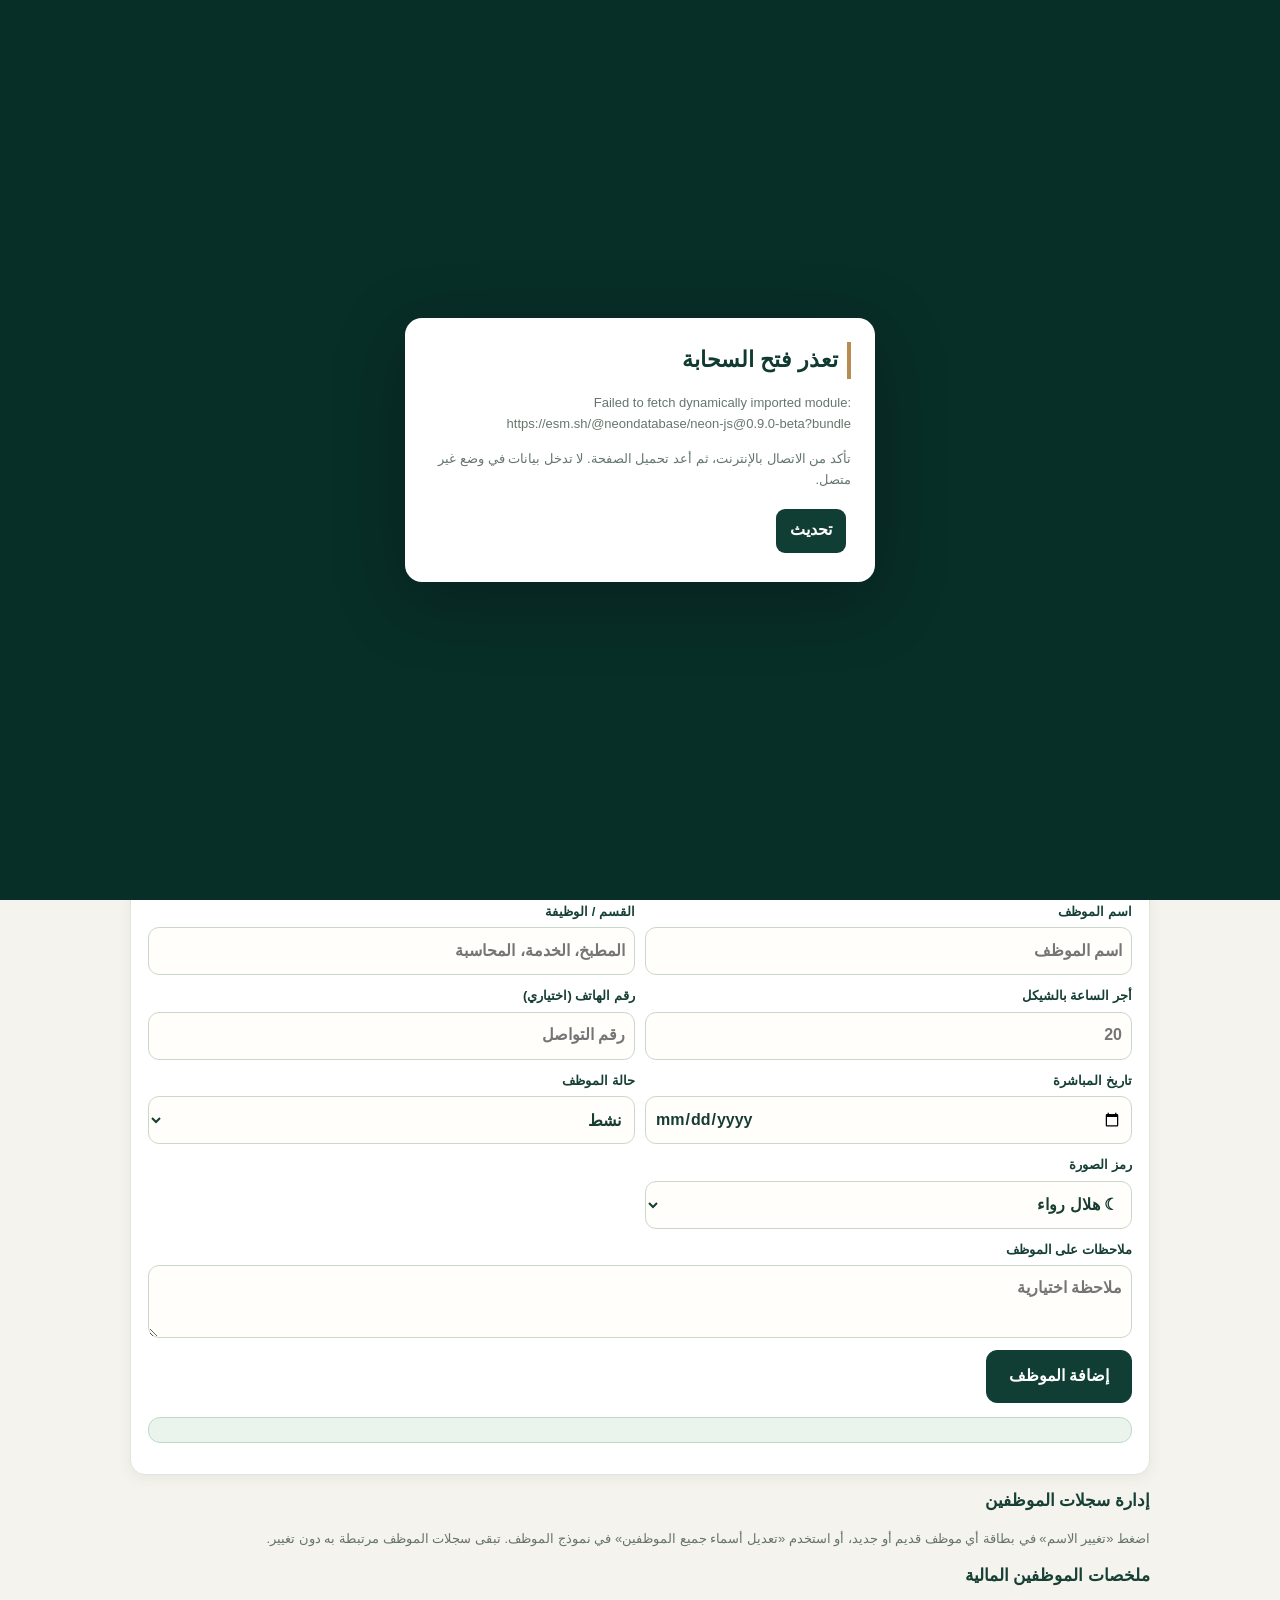
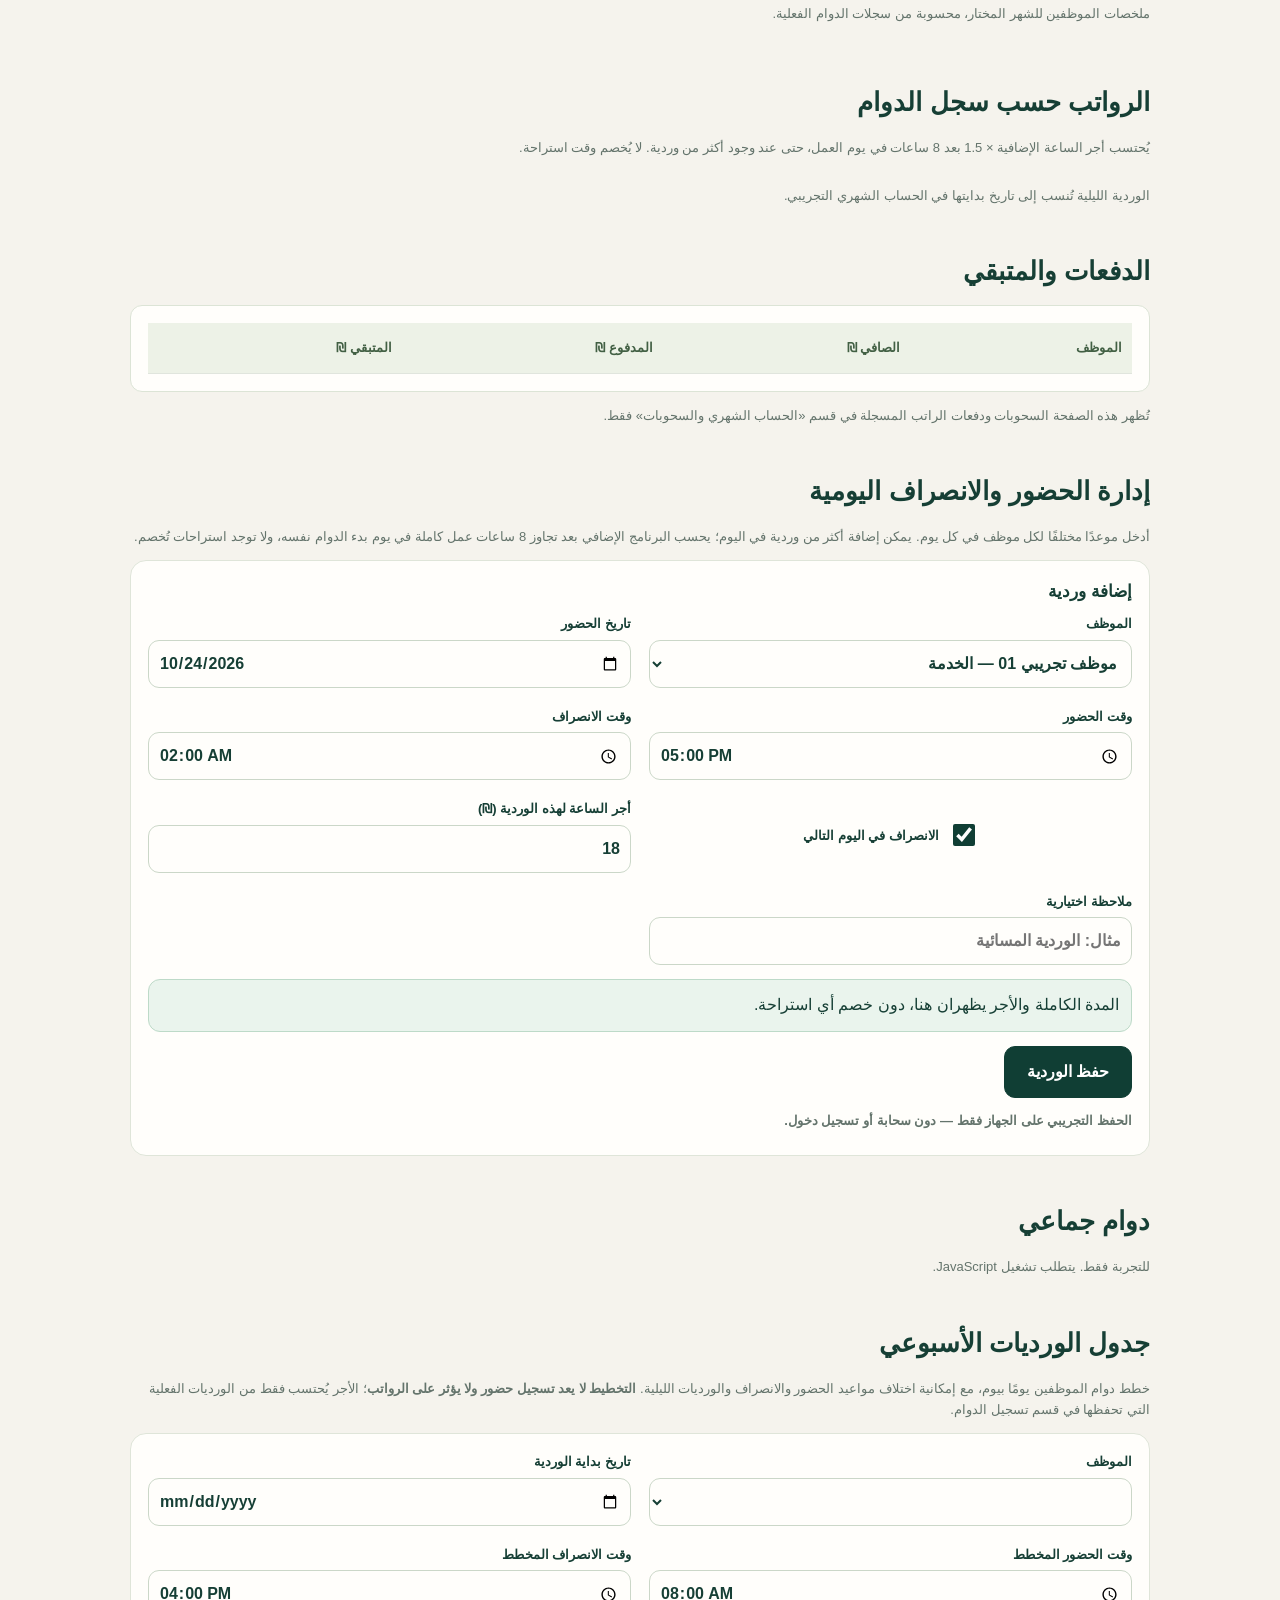
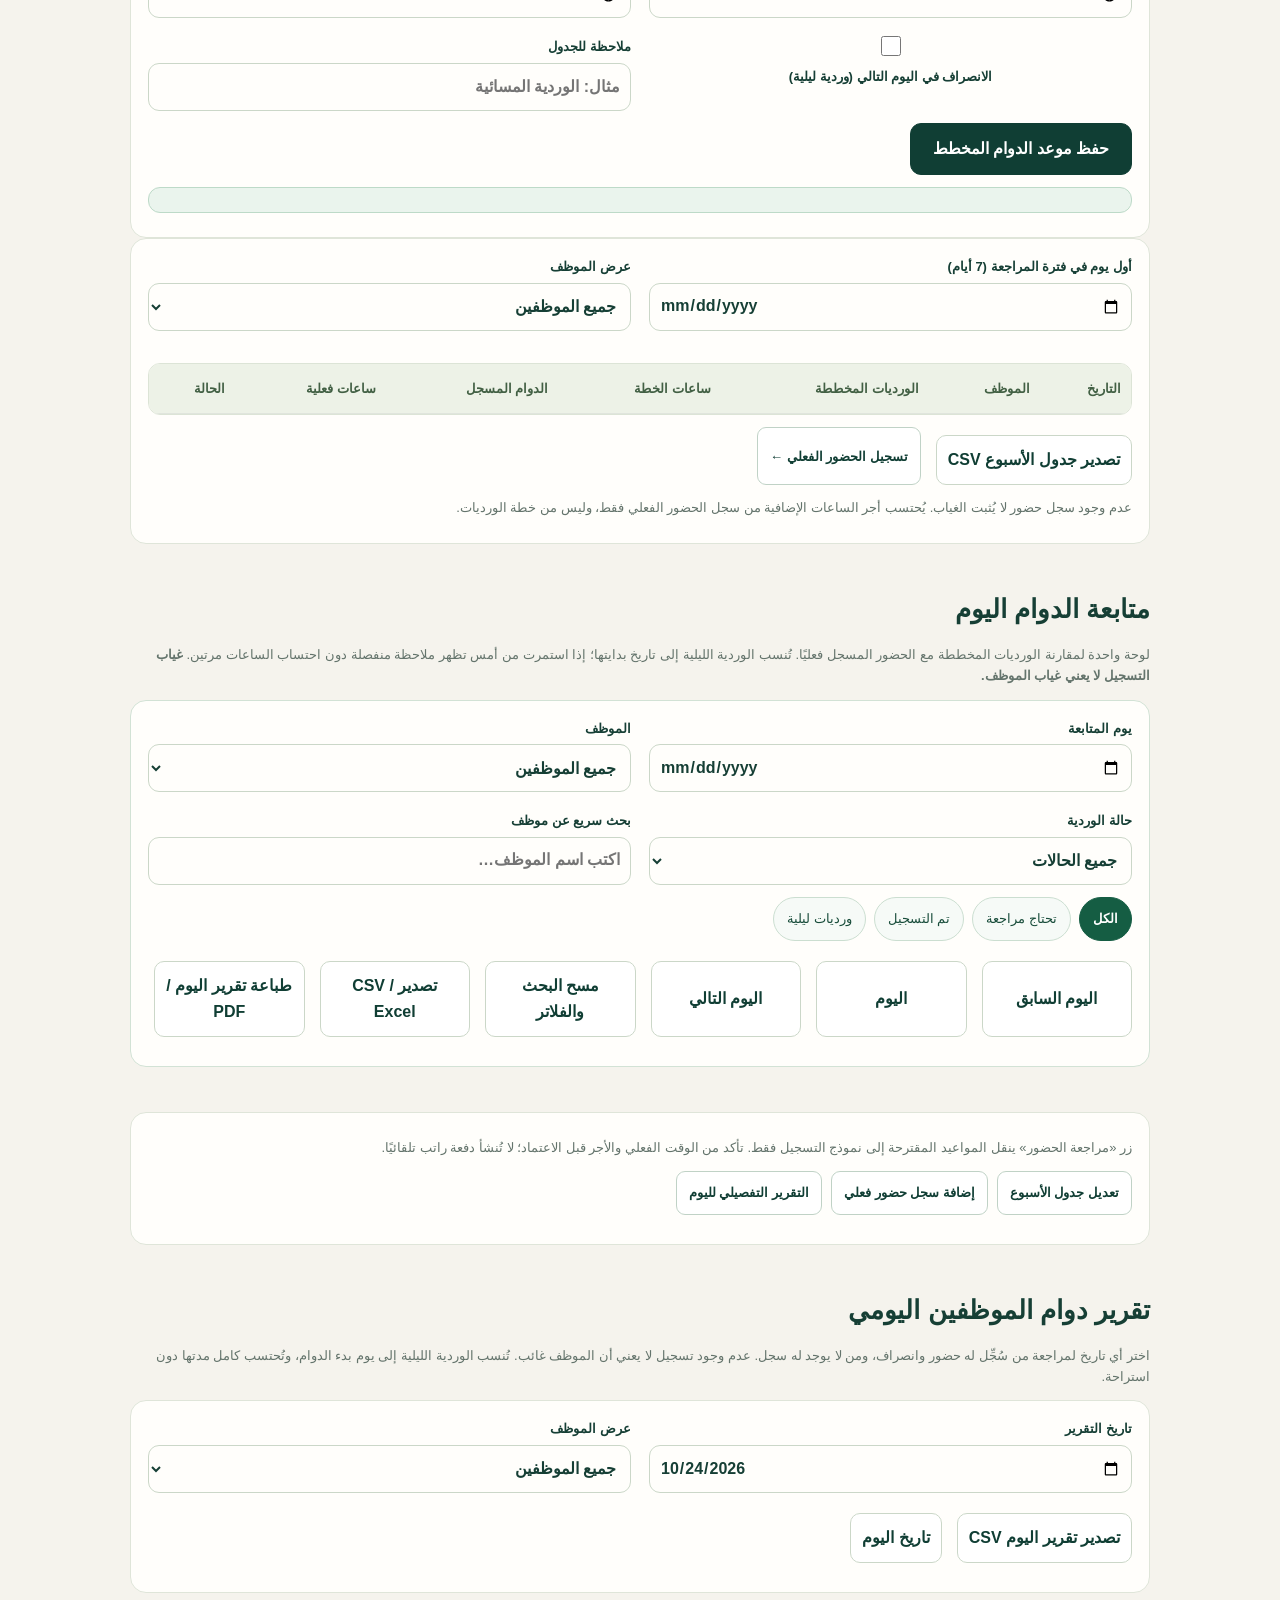
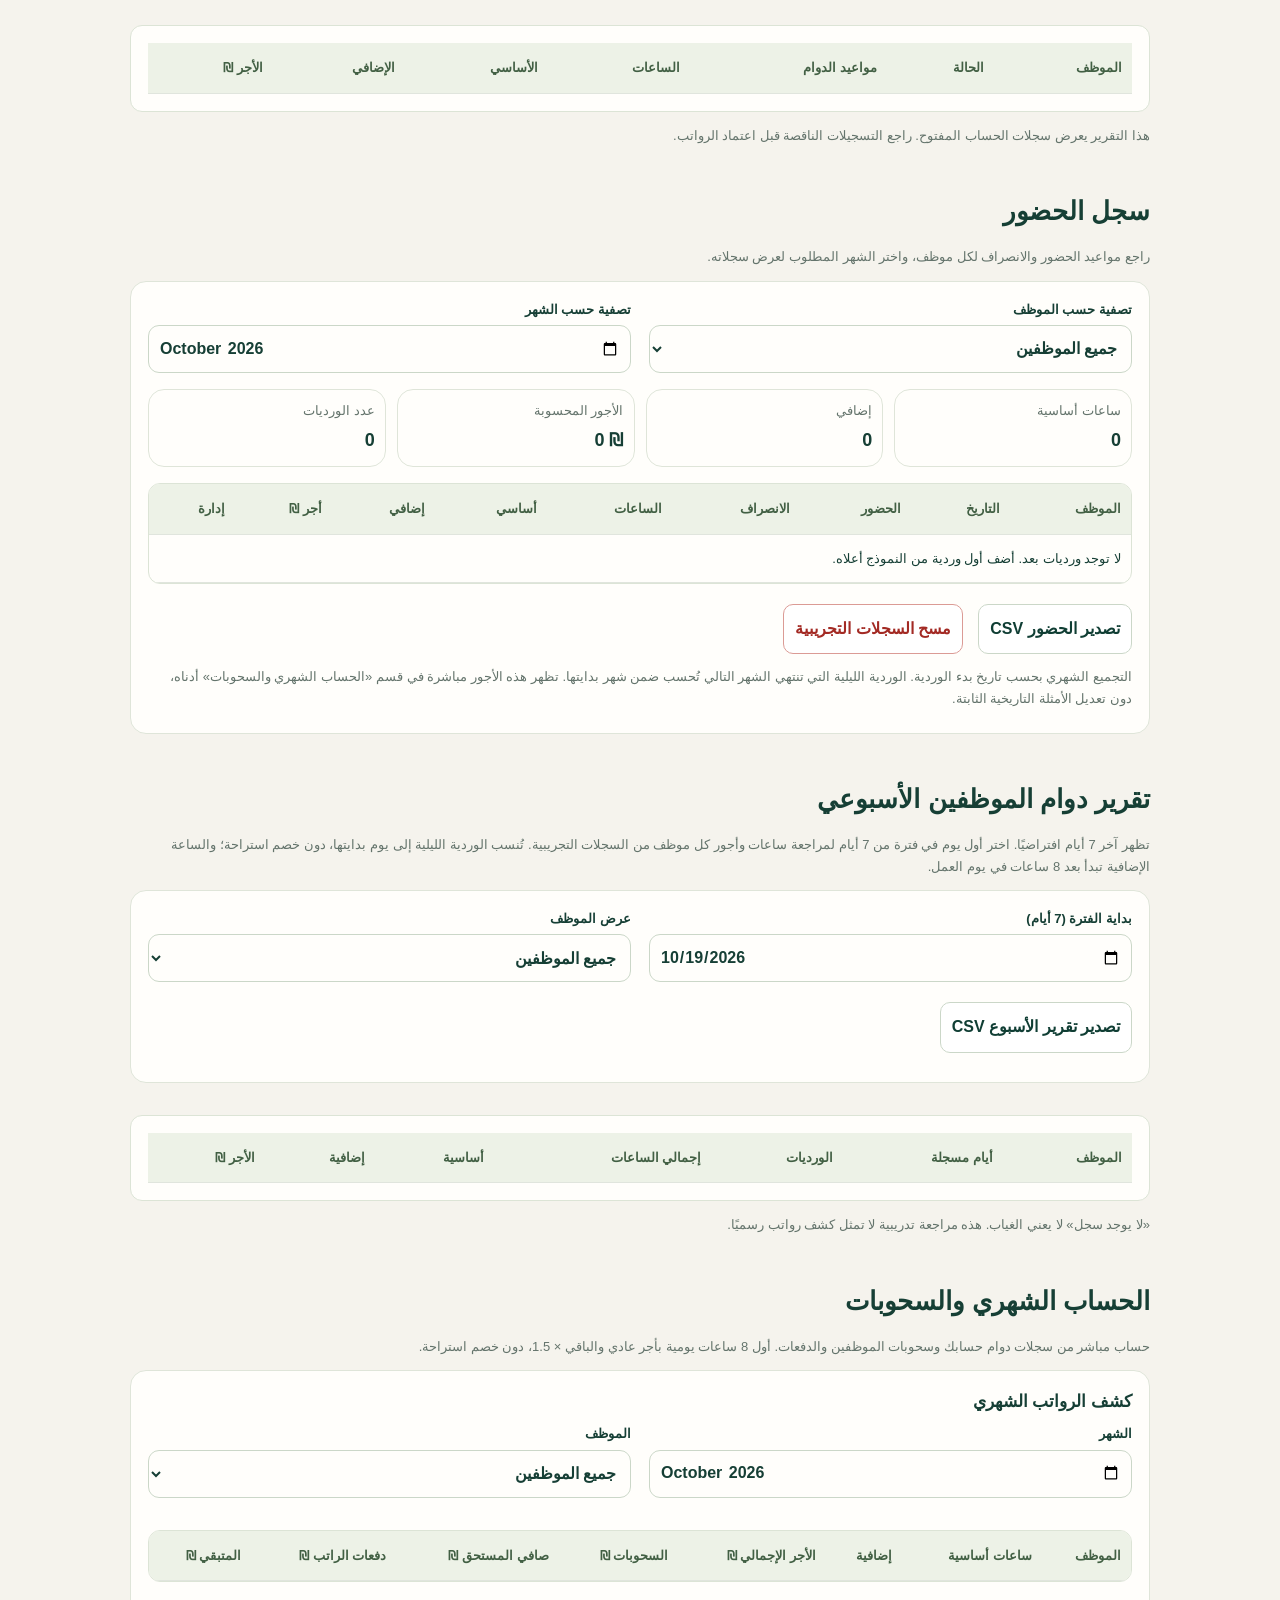
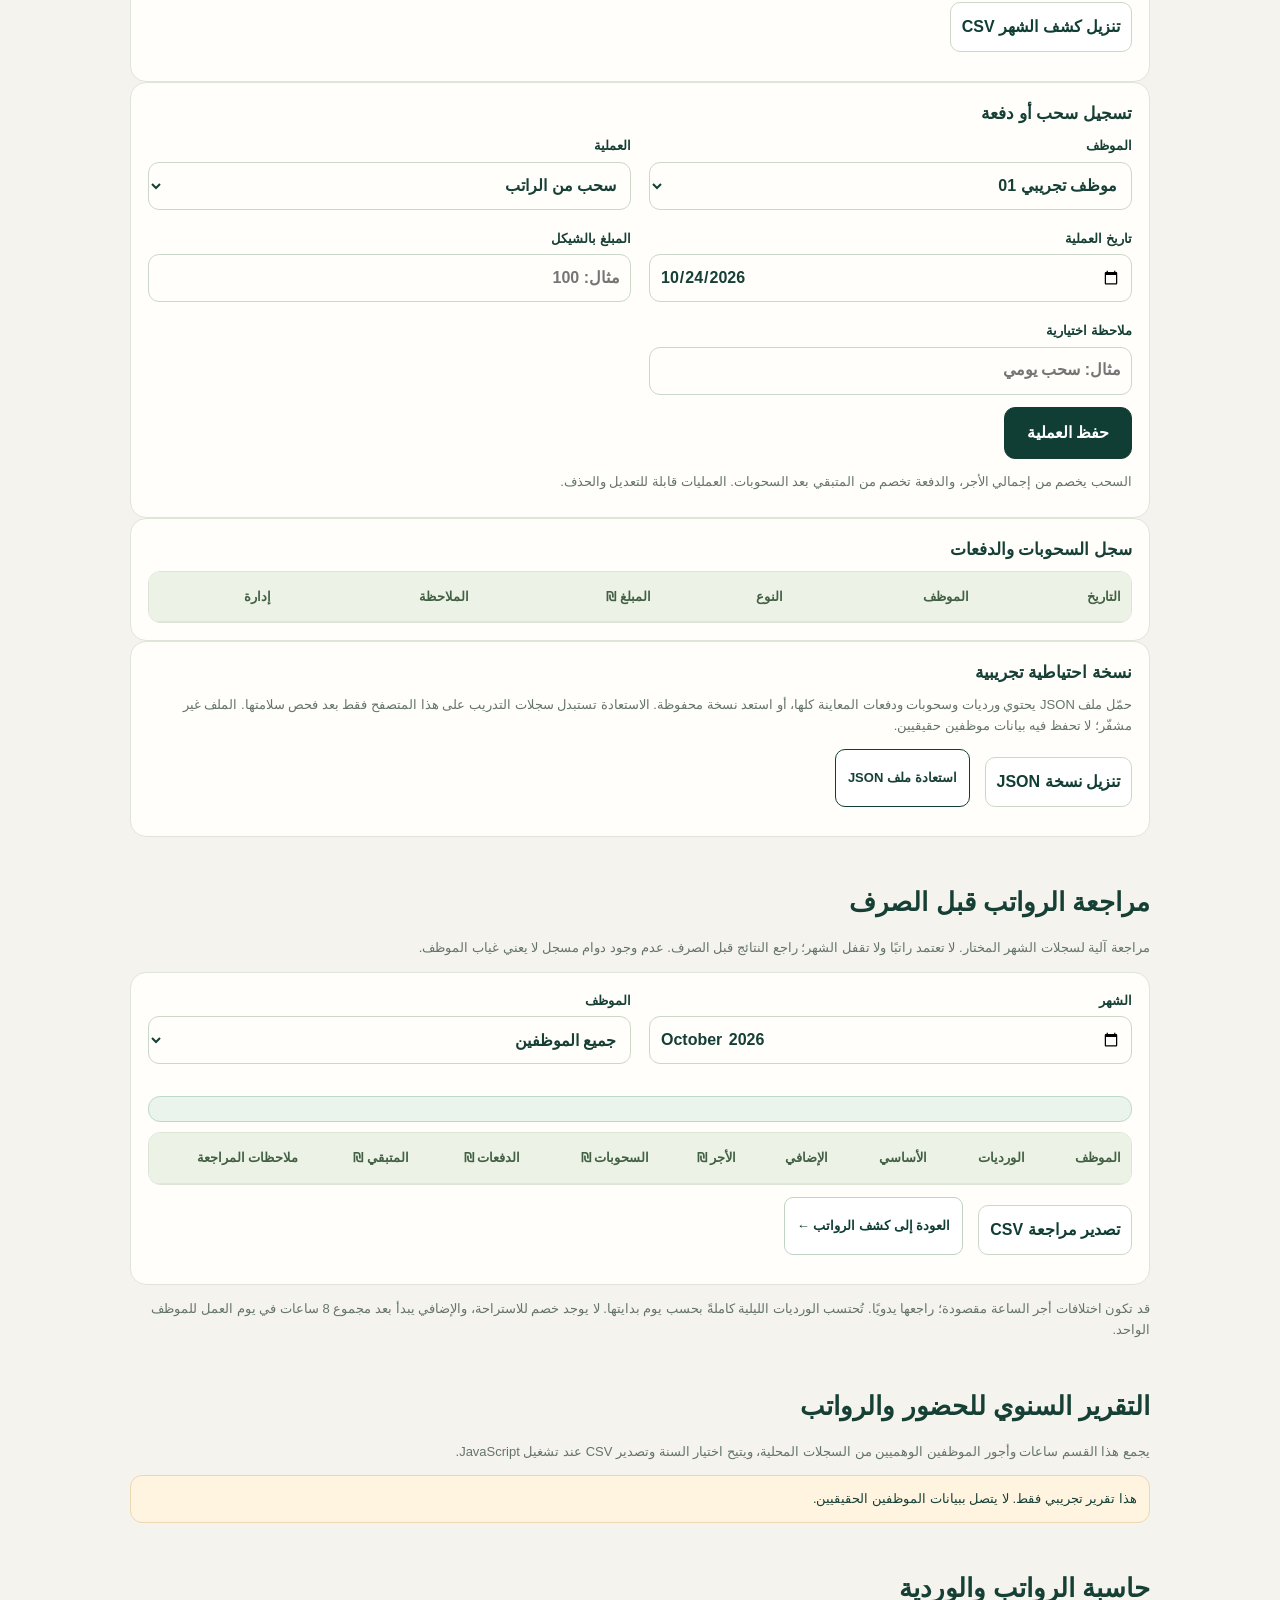
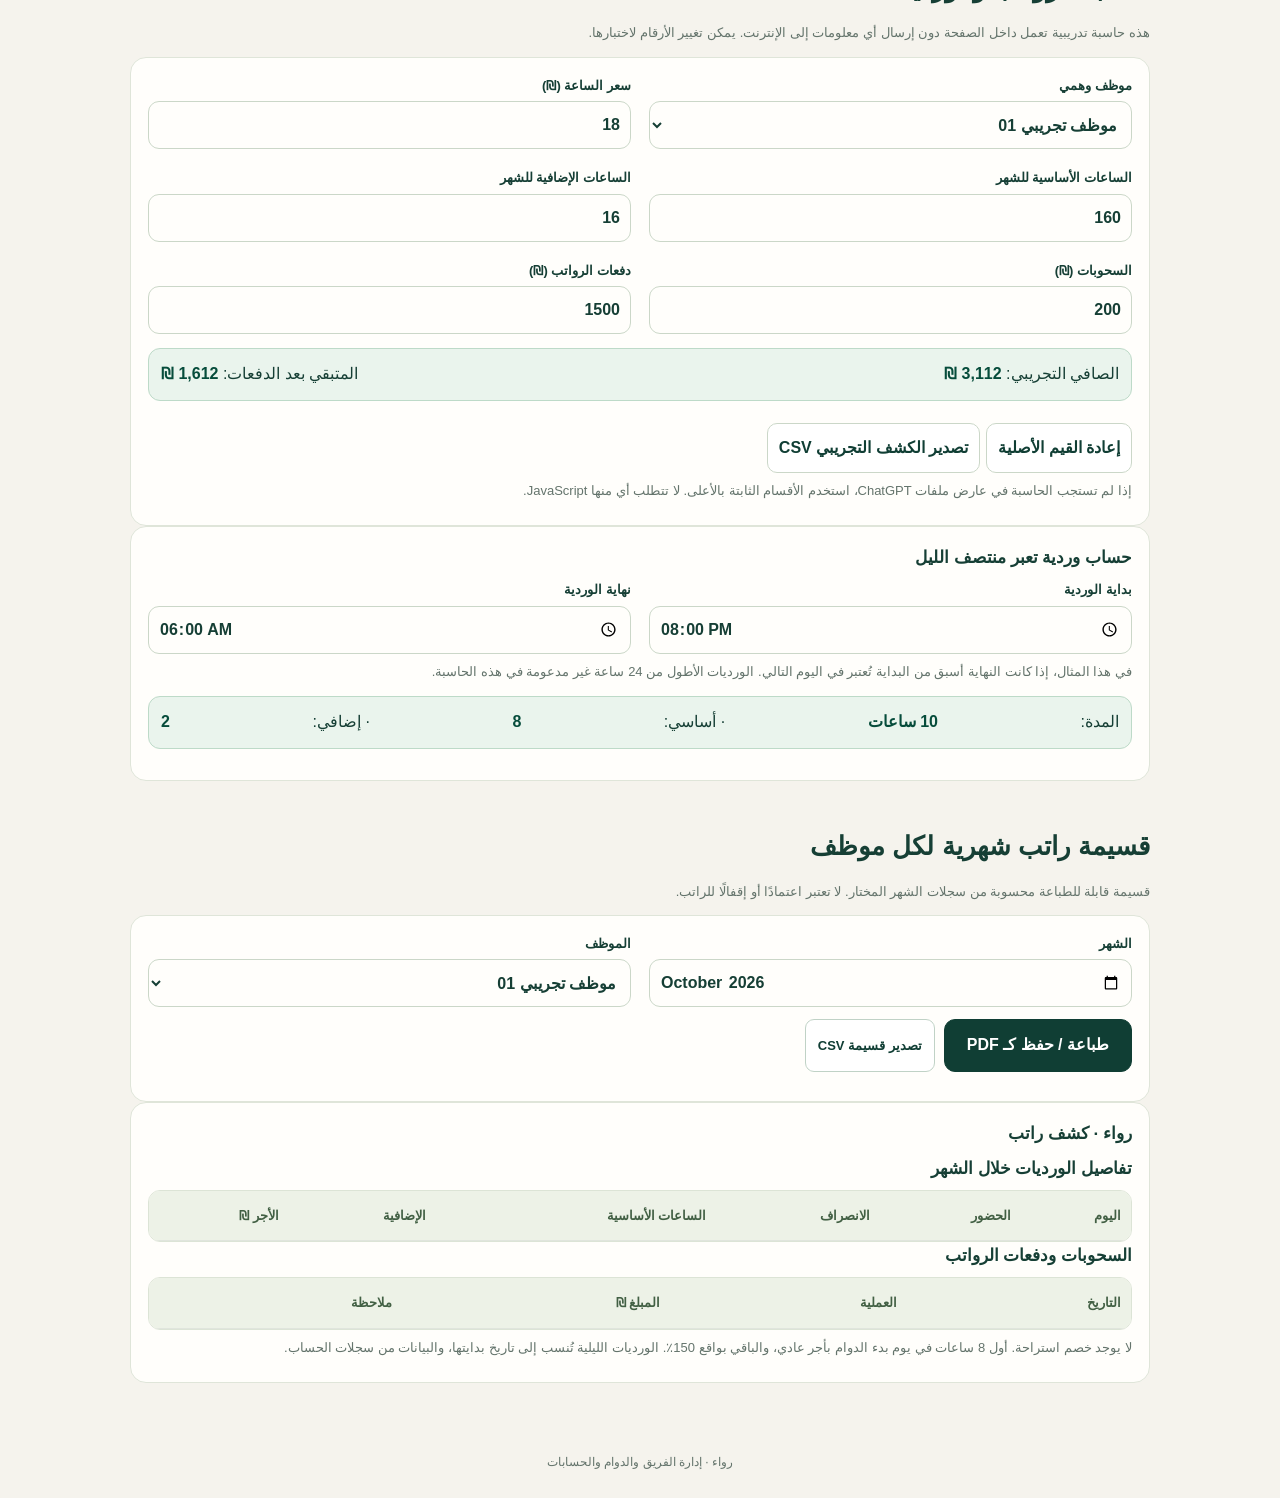
==== cloud.html @ 8b5b1120 "Cloud 2.26: browse recorded months by year without payroll writes" ====
<!DOCTYPE html>
<html dir="rtl" lang="ar"><head><script id="rawaa-secure-origin-redirect">
(function(){
  if(window.location.hostname==='rawaa-staff-demo.onrender.com'){
    window.location.replace('https://rawaa-staff-secure.onrender.com/cloud.html'+window.location.search+window.location.hash);
  }
})();
</script><meta charset="utf-8"/><meta content="width=device-width,initial-scale=1,viewport-fit=cover" name="viewport"/><meta content="#103e34" name="theme-color"/><link rel="manifest" href="./manifest.webmanifest"/><link rel="apple-touch-icon" href="./icon.svg"/><meta name="apple-mobile-web-app-capable" content="yes"/><meta name="apple-mobile-web-app-status-bar-style" content="default"/><meta name="apple-mobile-web-app-title" content="رواء"/><meta content="رواء لإدارة الموظفين والورديات والحسابات من الهاتف والحاسوب" name="description"/><title>RAWAA Cloud 2.26 — سجل الأشهر</title><link rel="stylesheet" href="./staff.css?v=115"><link rel="stylesheet" href="./easy-ui.css?v=215"><style>
:root{--deep:#103e34;--gold:#c7a36a;--bg:#f7f8f5;--ink:#143d33;--muted:#67796f;--border:#dce6dd;color-scheme:light}*{box-sizing:border-box}html{scroll-behavior:smooth}body{margin:0;background:var(--bg);font:16px/1.65 -apple-system,BlinkMacSystemFont,"Segoe UI",Tahoma,Arial,sans-serif;color:var(--ink)}header{background:linear-gradient(125deg,#082b24,#175548);color:#fff;text-align:center;padding:40px 15px 28px}header .moon{display:inline-grid;place-items:center;width:58px;height:58px;border:2px solid var(--gold);border-radius:19px;font-size:30px;color:var(--gold)}h1{font-size:clamp(25px,6vw,39px);margin:12px 0 2px}header p{color:#e9d7bb;margin:4px}.tiny{font-size:11px;letter-spacing:.1em;color:var(--gold);font-weight:700}.alert{margin:16px auto;background:#fff3d9;border-right:4px solid var(--gold);padding:12px 15px;border-radius:12px;font-size:13px;max-width:1050px}nav{position:sticky;top:0;z-index:10;display:flex;gap:7px;background:white;box-shadow:0 2px 12px #143b2d17;padding:10px;overflow-x:auto;scrollbar-width:thin;white-space:nowrap}nav a{display:inline-flex;align-items:center;justify-content:center;min-height:44px;flex:0 0 auto;background:var(--deep);color:#fff;padding:7px 13px;border-radius:11px;text-decoration:none;font-size:13px;font-weight:700}a,button{touch-action:manipulation}a:focus-visible,button:focus-visible,input:focus-visible,select:focus-visible{outline:3px solid var(--gold);outline-offset:2px}main{padding:0 15px 45px;max-width:1050px;margin:auto}section{scroll-margin-top:90px;margin-top:26px}h2{font-size:22px;margin:0 0 8px;border-right:4px solid var(--gold);padding-right:9px}h3{font-size:17px;margin:0 0 7px}.hint,small{color:var(--muted);font-size:13px}.stats{display:grid;grid-template-columns:repeat(2,minmax(0,1fr));gap:11px}.stat,.card{background:white;border:1px solid var(--border);border-radius:15px;padding:17px;box-shadow:0 4px 14px #244e3510}.stat{display:flex;flex-direction:column;gap:5px}.stat strong{font-size:25px;direction:ltr;text-align:right}.cols{display:grid;grid-template-columns:1fr;gap:12px}.card p{margin:7px 0}.employeehead{display:flex;align-items:center;gap:10px;margin-bottom:12px}.avatar{display:grid;place-items:center;width:48px;height:48px;border-radius:50%;background:#e9f5ed;color:var(--deep);font-size:13px;font-weight:800;flex:none}.actions{display:flex;gap:9px;flex-wrap:wrap;margin:12px 0}.actions a,.plain{color:var(--deep);display:inline-flex;align-items:center;min-height:44px;border:1px solid #c0d2c6;border-radius:9px;padding:8px 12px;text-decoration:none;font-weight:700;font-size:13px;background:#fff}.moneyrow{display:flex;justify-content:space-between;gap:12px;margin:8px 0;font-size:13px}.moneyrow strong{white-space:nowrap;direction:ltr}.net{border-top:1px dashed var(--border);display:flex;justify-content:space-between;padding-top:9px;margin-top:10px;font-weight:700}.net strong{font-size:18px;color:#0b5a42}.warning{margin:12px 0;background:#fff4df;padding:12px;border-radius:12px;font-size:13px;border:1px solid #edd7b2}.overflow{overflow-x:auto}table{width:100%;border-collapse:collapse;min-width:340px;font-size:13px}th,td{text-align:right;border-bottom:1px solid var(--border);padding:10px 5px}td:not(:first-child){direction:ltr;text-align:right}.last{font-weight:800}label{font-size:13px;font-weight:650;display:flex;flex-direction:column;gap:5px}input,select{font:inherit;width:100%;min-height:46px;border:1px solid #b9ccc0;background:white;border-radius:9px;padding:8px 10px;color:var(--ink)}.formgrid{display:grid;grid-template-columns:repeat(2,minmax(0,1fr));gap:12px}button.primary{background:var(--deep);color:#fff;border:1px solid var(--deep);padding:11px 16px;border-radius:10px;min-height:44px;font:inherit;font-weight:700;cursor:pointer}button.outline{background:#fff;border:1px solid var(--deep);color:var(--deep);padding:11px;border-radius:10px;min-height:44px;font:inherit;font-weight:650;margin:8px 0 0 6px;cursor:pointer}.result{background:#eaf4ed;border:1px solid #bddac8;border-radius:12px;margin:14px 0;padding:12px;display:flex;gap:12px;justify-content:space-between;flex-wrap:wrap}.result strong{color:#064c3b}.checklabel{justify-content:center;flex-direction:row;align-items:center;gap:10px}.checklabel input{width:22px;min-height:22px;accent-color:var(--deep)}.mini-stats{margin:16px 0}.mini-stats .stat{padding:10px}.mini-stats strong{font-size:18px}.error{background:#ffe6e2;color:#a02820;border-radius:10px;padding:10px;margin:10px 0}.danger{color:#a32a24!important;border-color:#db9b95!important}.tiny-button{font-size:12px;min-height:36px;white-space:nowrap;background:#fff;border:1px solid #9ab4a2;border-radius:9px;padding:5px 9px;color:var(--deep);cursor:pointer}.row-buttons{display:flex;gap:5px;flex-wrap:wrap}#attendance-table{min-width:760px}#attendance-table td{white-space:nowrap}#storage-status{font-weight:600}footer{text-align:center;padding:25px 15px;font-size:12px;color:var(--muted)}@media(min-width:720px){.stats{grid-template-columns:repeat(4,1fr)}.cols{grid-template-columns:repeat(3,minmax(0,1fr))}}@media(max-width:360px){.formgrid{grid-template-columns:1fr}nav a{padding:7px 10px}}@media(prefers-reduced-motion:reduce){html{scroll-behavior:auto}}
#fin-month-table{min-width:850px}#fin-ledger-table{min-width:620px}.filelabel{position:relative;display:inline-flex;align-items:center;justify-content:center;border:1px solid var(--deep);border-radius:10px;padding:9px 12px;background:#fff;min-height:44px;cursor:pointer;font-weight:700;font-size:13px}.filelabel input{position:absolute;inset:0;opacity:0;width:100%;cursor:pointer}#fin-storage{font-weight:650}.subtle{color:var(--muted)}
#daily-report .stat strong{font-variant-numeric:tabular-nums}#daily-report td:nth-child(3){min-width:140px;line-height:1.8}#daily-report td{vertical-align:top}#daily-report .daily-empty{color:#666}#daily-report .daily-present{font-weight:700;color:#15624d}@media(max-width:600px){#daily-report .card{padding:12px}}
</style><style>#payroll-review #review-result{margin:10px 0}#payroll-review .flag{font-weight:750;color:#915012}#payroll-review .good{font-weight:750;color:#17634a}#payroll-review table{min-width:1000px}#payroll-review .overflow{max-width:100%;overflow:auto}#payroll-review tbody tr:nth-child(even){background:#f8faf8}</style><style id="rawaa-v18-ui">
.rawaa-v18-note{max-width:1050px;margin:8px auto 0;padding:10px 14px;border-radius:12px;background:#e9f4ed;border:1px solid #bdd9c6;font-size:13px;color:#184a3d}
.rawaa-stale-shield{position:fixed;inset:0;z-index:99999;background:#092e27ed;color:white;display:flex;align-items:center;justify-content:center;padding:20px;direction:rtl}
.rawaa-stale-shield .rawaa-stale-card{background:#fff;color:#143d33;border-radius:18px;padding:25px;max-width:440px;width:100%;box-shadow:0 15px 70px #0006;text-align:center}
.rawaa-stale-shield button{font:inherit;background:#103e34;color:#fff;border:0;border-radius:10px;padding:14px 20px;font-weight:750;min-height:48px;cursor:pointer}
</style><style>@media print{header,nav,footer,main>section:not(#payslip),main>aside,main>.alert,#payslip>.no-print,#payslip>.hint{display:none!important}body{background:#fff}main{max-width:none;padding:0}#payslip{display:block;margin:0}#payslip .tablewrap{overflow:visible}#payslip table{min-width:0;width:100%;table-layout:fixed}#payslip th,#payslip td{white-space:normal;overflow-wrap:anywhere}#payslip thead{display:table-header-group}#payslip tr{break-inside:avoid}#payslip .card{box-shadow:none;border:0;padding:5px}#payslip table{font-size:11px}#payslip .stat{box-shadow:none;padding:7px}#payslip .stats{grid-template-columns:repeat(4,1fr)}@page{size:A4;margin:12mm}}</style><style id="rawaa-shift-planner-styles">
#shift-planner{scroll-margin-top:5rem}
#shift-planner .planner-check{display:flex;gap:10px;align-items:center;min-height:48px;flex-wrap:wrap}
#shift-planner .planner-check input[type=checkbox]{appearance:auto;display:inline-block;width:20px;height:20px;min-width:20px;min-height:20px;margin:0;accent-color:#165d42}
#shift-planner .planner-small-btn{font-size:.78rem;padding:5px 9px;min-height:31px;line-height:1.2;margin-inline-start:6px;white-space:nowrap}
#shift-planner .planner-shift{display:flex;align-items:center;gap:4px;flex-wrap:wrap;margin-bottom:6px;line-height:1.5}
#shift-planner .planner-shift span{white-space:normal;overflow-wrap:anywhere}
#shift-planner .planner-card{overflow-wrap:anywhere}
#shift-planner input:not([type=checkbox]),#shift-planner select,#shift-planner button{max-width:100%}
#shift-planner .tablewrap{max-width:100%;overflow-x:auto}
#shift-planner button:disabled{opacity:.5;cursor:not-allowed}
@media(max-width:600px){#shift-planner .planner-shift{min-width:210px}#shift-planner .formgrid{grid-template-columns:1fr}#shift-planner input,#shift-planner select{font-size:16px}}
</style>
<style id="rawaa-daily-operations-styles">
#daily-operations{scroll-margin-top:75px}
#daily-operations .operations-toolbar{border:1px solid #d2e2d5}
#daily-operations .operations-date-heading{font-size:1.15rem;font-weight:800;color:#154e38;margin:17px 0 11px}
#daily-operations .operations-stats{display:grid;grid-template-columns:repeat(2,minmax(0,1fr));gap:10px;margin:12px 0}
#daily-operations .operations-stat{display:flex;flex-direction:column;background:#fff;border:1px solid #d6e8dc;border-radius:13px;padding:12px 14px;min-width:0}
#daily-operations .operations-stat small{font-size:12px;color:#4e6b5a;line-height:1.5}
#daily-operations .operations-stat strong{font-size:23px;color:#173e2c;font-variant-numeric:tabular-nums}
#daily-operations .operations-list{display:grid;grid-template-columns:1fr;gap:12px;margin:14px 0}
#daily-operations .operations-card{background:#fff;border:1px solid #dce8dc;border-inline-start:5px solid #b9d5c0;border-radius:14px;padding:15px;min-width:0;overflow-wrap:anywhere;box-shadow:0 2px 12px #154d3510}
#daily-operations .operations-card.operations-pending{border-inline-start-color:#cca657}
#daily-operations .operations-card.operations-difference{border-inline-start-color:#d18446}
#daily-operations .operations-card.operations-unplanned{border-inline-start-color:#718caf}
#daily-operations .operations-card.operations-overnight{border-inline-start-color:#8e91ba;background:#f8f7fb}
#daily-operations .operations-row-head{display:flex;align-items:center;justify-content:space-between;gap:9px;flex-wrap:wrap;margin-bottom:12px}
#daily-operations .operations-row-head strong{font-size:16px;color:#143b2b}
#daily-operations .operations-state{font-size:12px;font-weight:700;background:#f0f4ed;color:#305f49;border-radius:100px;padding:5px 10px}
#daily-operations .operations-row-details{display:flex;flex-direction:column;gap:8px}
#daily-operations .operations-time-line{display:flex;justify-content:space-between;gap:12px;flex-wrap:wrap}
#daily-operations .operations-time-line small{font-size:12px;color:#66766c}
#daily-operations .operations-time-line span{font-size:14px;font-weight:700;font-variant-numeric:tabular-nums}
#daily-operations .operations-comparison{font-size:12px;color:#52675b;line-height:1.65}
#daily-operations .operations-actions{display:flex;gap:8px;flex-wrap:wrap;margin-top:12px}
#daily-operations .operations-review{font:inherit;background:#125f44;color:#fff;border:0;border-radius:10px;padding:9px 14px;min-height:44px;font-weight:700;cursor:pointer}
#daily-operations .operations-edit-actual{font:inherit;background:#f7fbf7;color:#125f44;border:1px solid #8dbda5;border-radius:10px;padding:9px 14px;min-height:44px;font-weight:700;cursor:pointer}
#daily-operations .operations-edit-actual:focus-visible{outline:3px solid #c7a36a;outline-offset:2px}
#daily-operations .operations-actions a{display:inline-flex;align-items:center;min-height:44px}
#daily-operations .operations-empty{background:#fff;border:1px dashed #adc9b5;border-radius:12px;padding:20px;margin:0}
#daily-operations .operations-day-actions button{min-height:43px;flex:1}
#daily-operations .operations-toolbar input,#daily-operations .operations-toolbar select{max-width:100%;min-width:0;font-size:16px}
@media(min-width:760px){#daily-operations .operations-stats{grid-template-columns:repeat(3,minmax(0,1fr))}#daily-operations .operations-list{grid-template-columns:repeat(2,minmax(0,1fr))}}
@media(min-width:1360px){#daily-operations .operations-stats{grid-template-columns:repeat(6,minmax(0,1fr))}}
@media(max-width:480px){#daily-operations .operations-day-actions{display:grid;grid-template-columns:repeat(2,minmax(0,1fr));gap:8px}}
@media print{#daily-operations{display:none!important}}
</style><style id="rawaa-daily-smart-display-styles">
#daily-operations .operations-quick-filters{display:flex;flex-wrap:wrap;gap:8px;margin:12px 0 6px}
#daily-operations .operations-quick-filters button{font:inherit;font-size:13px;min-height:42px;border-radius:999px;padding:8px 13px;background:#f6faf7;color:#194d3b;border:1px solid #cbded0;cursor:pointer}
#daily-operations .operations-quick-filters button[aria-pressed=true]{background:#155d43;color:white;border-color:#155d43;font-weight:800}
#daily-operations .operations-quick-filters button:focus-visible{outline:3px solid #caa54e;outline-offset:2px}
#daily-operations #operations-visible-count{margin:8px 0 14px;color:#4c6659;font-size:13px}
#operations-print-heading{display:none}
@media (max-width:480px){#daily-operations .operations-quick-filters{display:grid;grid-template-columns:repeat(2,minmax(0,1fr))}#daily-operations .operations-quick-filters button{padding:8px 6px;overflow-wrap:anywhere}#daily-operations #operations-print{grid-column:1/-1}}
@media print{
 body.rawaa-print-daily header,body.rawaa-print-daily nav,body.rawaa-print-daily footer,body.rawaa-print-daily aside,body.rawaa-print-daily .rawaa-cloud-bar,body.rawaa-print-daily #rawaa-easy-toolbar,body.rawaa-print-daily #rawaa-mobile-tabs,body.rawaa-print-daily #rawaa-easy-more-dialog{display:none!important}
 body.rawaa-print-daily main>section:not(#daily-operations),body.rawaa-print-daily #payslip{display:none!important}
 body.rawaa-print-daily main,body.rawaa-print-daily>main{padding:0!important;margin:0!important;width:100%!important;max-width:none!important}
 body.rawaa-print-daily.rawaa-easy-view main>section#daily-operations,body.rawaa-print-daily #daily-operations{display:block!important;position:static!important;width:100%!important;margin:0!important;padding:0!important;color:#111!important;background:white!important}
 body.rawaa-print-daily #daily-operations>h2,body.rawaa-print-daily #daily-operations>.hint,body.rawaa-print-daily #daily-operations>.operations-toolbar,body.rawaa-print-daily #daily-operations #operations-message,body.rawaa-print-daily #daily-operations #operations-empty-account,body.rawaa-print-daily #daily-operations>.card:last-child{display:none!important}
 body.rawaa-print-daily #operations-print-heading{display:block!important;border-bottom:2px solid #234a38;margin:0 0 12mm;padding:0 0 5mm;line-height:1.6;font-size:14px;white-space:pre-line}
 body.rawaa-print-daily #daily-operations .operations-list{display:block!important}
 body.rawaa-print-daily #daily-operations .operations-card{box-shadow:none!important;break-inside:avoid;page-break-inside:avoid;margin-bottom:4mm;border-color:#888!important;padding:9px 11px!important}
 body.rawaa-print-daily #daily-operations .operations-actions{display:none!important}
 body.rawaa-print-daily #daily-operations .operations-stats{grid-template-columns:repeat(3,minmax(0,1fr))!important}
 body.rawaa-print-daily #daily-operations .operations-stat{box-shadow:none!important;border:1px solid #ddd!important;padding:6px!important}
 body.rawaa-print-daily #daily-operations .operations-stat strong{font-size:15px!important}
 body.rawaa-print-daily #daily-operations .operations-date-heading{font-size:16px!important}
 body.rawaa-print-daily #daily-operations .operations-row-head strong{font-size:14px!important}
 @page{size:A4;margin:12mm}
}
</style><link rel="stylesheet" href="./brand.css?v=226"></head><body class="rawaa-brand"><header><div class="moon">☾</div><div class="tiny">RAWAA · STAFF MANAGEMENT</div><h1>رواء · إدارة المطعم</h1><p>فريقك ودوامك وحساباتك، في مكان واحد</p></header><aside class="alert" role="note"><strong>رواء:</strong> عرض مبسّط مناسب للآيفون والحاسوب، مع إمكانية عرض جميع الأقسام. افتح نفس الرابط وسجّل الدخول بنفس البريد وكلمة المرور على أي جهاز. تُخزّن بيانات الموظفين والدوام والرواتب في قاعدة سحابية مستقلة ومحمية. <strong>عند إضافة أو تعديل سجل، تأكد من ظهور رسالة «محفوظ ومتزامن» قبل إغلاق الصفحة.</strong> يتطلب هذا الوضع اتصالًا بالإنترنت. لن تُنقل سجلات الجهاز القديمة إلا باختيار «نقل بيانات الجهاز السابق» وموافقتك.</aside><nav aria-label="أقسام رواء"><a href="./index.html">فتح التجربة العامة</a><a href="#dashboard">الرئيسية</a><a href="#employees">الموظفون</a><a href="#payroll">الرواتب</a><a href="#payments">الدفعات</a><a href="#attendance">تسجيل الدوام</a><a href="#attendance-log">سجل الحضور</a><a href="#bulk-attendance">دوام جماعي</a><a href="#shift-planner">تخطيط الورديات</a><a href="#daily-operations">متابعة الدوام اليوم</a><a href="#daily-report">تقرير اليوم</a><a href="#weekly-report">تقرير الأسبوع</a><a href="#monthly-ledger">الحساب الشهري والسحوبات</a><a href="#payroll-review">مراجعة الرواتب</a><a href="#annual-report">التقرير السنوي</a><a href="#payslip">قسيمة الراتب</a><a href="#calculator">الحاسبة</a></nav><main><noscript><div class="error" role="alert"><strong>المعاينة التفاعلية لا تعمل في هذا العارض.</strong> افتح الملف عبر متصفح يدعم JavaScript أو رابط HTTPS عند توفره. يمكنك قراءة شرح الأقسام، لكن لا تعتمد على الأرقام الفارغة ولا تُدخل بيانات موظفين حقيقية.</div></noscript><div class="alert" role="note"><strong>حماية الحساب:</strong> لا تُدخل بيانات موظفين قبل تسجيل الدخول والتأكد من حالة السحابة. كل بريد إلكتروني له سجلات مستقلة، ويمكن لصاحب الحساب الدخول من عدة أجهزة. يمكن لمدير الحساب تأكيد ملكية بريده الإلكتروني عبر «تأكيد Gmail · إعدادات الأمان». النسخ الاحتياطية الجديدة مشفّرة بكلمة مرور، أما ملفات CSV ونسخ JSON القديمة فغير مشفّرة؛ احفظها بأمان. يجب مراجعة الأجور قبل صرفها.</div><section id="dashboard"><h2>لوحة التحكم الحية</h2><p class="hint">كل الأرقام مشتقة من سجلات الدوام والدفعات المتزامنة مع حسابك السحابي. ابدأ بتعديل أمثلة الموظفين أو إضافة موظفين جدد ثم سجل دوام اليوم.</p><div class="formgrid"><label>الشهر المراد مراجعته<input id="dash-month" type="month" value="2026-10"/></label><label>فلترة حسب الموظف<select id="dash-filter"><option value="all">جميع الموظفين</option><option value="001">موظف تجريبي 01</option><option value="002">موظف تجريبي 02</option><option value="003">موظف تجريبي 03</option></select></label></div><div aria-live="polite" class="stats mini-stats" id="live-dashboard-stats"></div><div class="warning" hidden="" id="live-dashboard-warning"></div><div class="actions"><a href="#attendance">تسجيل دوام جديد ←</a><a href="#monthly-ledger">إضافة سحب أو دفعة ←</a></div></section><section id="employees"><h2>الموظفون</h2><div class="staff-manage-panel" id="staff-manager">
<h3 id="staff-form-title">إضافة موظف</h3>
<p class="staff-storage-notice">وضع العمل السحابي: أسماء الموظفين وأسعار الساعة والسحوبات والورديات تحفظ بعد ظهور تأكيد المزامنة. تستطيع الوصول إليها من الأجهزة الأخرى باستخدام الحساب نفسه.</p>
<form id="staff-form" novalidate>
<div class="staff-manage-grid">
<label>اسم الموظف<input id="staff-name" required maxlength="65" placeholder="اسم الموظف" autocomplete="off"></label>
<label>القسم / الوظيفة<input id="staff-role" maxlength="65" placeholder="المطبخ، الخدمة، المحاسبة"></label>
<label>أجر الساعة بالشيكل<input id="staff-rate" type="number" required min="0.01" max="10000" step="0.01" inputmode="decimal" placeholder="20"></label>
<label>رقم الهاتف (اختياري)<input id="staff-phone" type="text" maxlength="35" autocomplete="off" placeholder="رقم التواصل"></label>
<label>تاريخ المباشرة<input id="staff-startDate" type="date"></label>
<label>حالة الموظف<select id="staff-status"><option value="active">نشط</option><option value="archived">مؤرشف</option></select></label>
<label>رمز الصورة<select id="staff-avatar"><option value="☾">☾ هلال رواء</option><option value="👤">👤 شخص</option><option value="👨‍🍳">👨‍🍳 طاهٍ</option><option value="👩‍🍳">👩‍🍳 طاهية</option><option value="🍽️">🍽️ خدمة</option></select></label>
<label class="full">ملاحظات على الموظف<textarea id="staff-note" maxlength="200" rows="2" placeholder="ملاحظة اختيارية"></textarea></label>
</div>
<div class="staff-manage-actions"><button class="primary" type="submit" id="staff-save">إضافة الموظف</button><button class="outline" type="button" hidden id="staff-cancel">إلغاء التعديل</button></div>
<p id="staff-feedback" aria-live="polite" role="status" class="result"></p>
</form></div>
<h3>إدارة سجلات الموظفين</h3><p class="hint">اضغط «تغيير الاسم» في بطاقة أي موظف قديم أو جديد، أو استخدم «تعديل أسماء جميع الموظفين» في نموذج الموظف. تبقى سجلات الموظف مرتبطة به دون تغيير.</p>
<div id="staff-manage-cards"></div><h3>ملخصات الموظفين المالية</h3><p class="hint">ملخصات الموظفين للشهر المختار، محسوبة من سجلات الدوام الفعلية.</p><div class="cols" id="live-employee-cards"></div></section><section id="payroll"><h2>الرواتب حسب سجل الدوام</h2><p class="hint">يُحتسب أجر الساعة الإضافية × 1.5 بعد 8 ساعات في يوم العمل، حتى عند وجود أكثر من وردية. لا يُخصم وقت استراحة.</p><div class="cols" id="live-payroll-cards"></div><p class="hint">الوردية الليلية تُنسب إلى تاريخ بدايتها في الحساب الشهري التجريبي.</p></section><section id="payments"><h2>الدفعات والمتبقي</h2><div class="card overflow"><table><thead><tr><th>الموظف</th><th>الصافي ₪</th><th>المدفوع ₪</th><th>المتبقي ₪</th></tr></thead><tbody id="live-payments-rows"></tbody></table></div><p class="hint">تُظهر هذه الصفحة السحوبات ودفعات الراتب المسجلة في قسم «الحساب الشهري والسحوبات» فقط.</p></section><section id="attendance"><h2>إدارة الحضور والانصراف اليومية</h2><p class="hint">أدخل موعدًا مختلفًا لكل موظف في كل يوم. يمكن إضافة أكثر من وردية في اليوم؛ يحسب البرنامج الإضافي بعد تجاوز 8 ساعات عمل كاملة في يوم بدء الدوام نفسه، ولا توجد استراحات تُخصم.</p>
<div class="card"><h3 id="attendance-form-title">إضافة وردية</h3>
<form id="attendance-form" novalidate=""><div class="formgrid">
<label>الموظف<select id="att-employee" required=""><option value="001">موظف تجريبي 01 — الخدمة</option><option value="002">موظف تجريبي 02 — المطبخ</option><option value="003">موظف تجريبي 03 — الاستقبال</option></select></label>
<label>تاريخ الحضور<input id="att-date" required="" type="date" value="2026-10-24"/></label>
<label>وقت الحضور<input id="att-start" required="" type="time" value="17:00"/></label>
<label>وقت الانصراف<input id="att-end" required="" type="time" value="02:00"/></label>
<label class="checklabel"><input checked="" id="att-next" type="checkbox"/> الانصراف في اليوم التالي</label>
<label>أجر الساعة لهذه الوردية (₪)<input id="att-rate" inputmode="decimal" max="10000" min="0.01" step="0.5" type="number" value="18"/></label>
<label>ملاحظة اختيارية<input id="att-note" maxlength="120" placeholder="مثال: الوردية المسائية" type="text"/></label>
</div><div aria-live="polite" class="result" id="attendance-preview" role="status">المدة الكاملة والأجر يظهران هنا، دون خصم أي استراحة.</div><div class="error" hidden="" id="attendance-error" role="alert"></div>
<div id="att-plan-review-hint" class="warning" role="status" hidden>الأوقات المنسوخة من الجدول هي اقتراح فقط. راجع وعدّل الحضور والانصراف الفعليين، ثم اضغط حفظ وأكّد الأجر المتوقع. لن تُحفظ أي وردية قبل تأكيدك.</div><div id="att-actual-review-hint" class="warning" role="status" hidden>أنت تراجع سجل حضور محفوظًا بالفعل. تصحيح وقت أو سعر الساعة قد يغيّر الرواتب؛ لن يُعتمد التعديل إلا بعد مراجعة الفرق وتأكيدك، ثم اكتمال المزامنة السحابية.</div><div class="actions"><button class="primary" type="submit">حفظ الوردية</button><button class="outline" hidden="" id="att-cancel" type="button">إلغاء التعديل</button></div>
</form><p class="hint" id="storage-status">الحفظ التجريبي على الجهاز فقط — دون سحابة أو تسجيل دخول.</p></div></section>
<section id="bulk-attendance" aria-label="تسجيل الدوام الجماعي"><h2>دوام جماعي</h2><p class="hint">للتجربة فقط. يتطلب تشغيل JavaScript.</p></section><section id="shift-planner" aria-label="مخطط الورديات الأسبوعي">
<h2>جدول الورديات الأسبوعي</h2>
<p class="hint">خطط دوام الموظفين يومًا بيوم، مع إمكانية اختلاف مواعيد الحضور والانصراف والورديات الليلية. <strong>التخطيط لا يعد تسجيل حضور ولا يؤثر على الرواتب</strong>؛ الأجر يُحتسب فقط من الورديات الفعلية التي تحفظها في قسم تسجيل الدوام.</p>
<div class="card planner-card">
 <form id="planner-form" class="planner-form" novalidate>
  <div class="formgrid">
   <label>الموظف<select id="planner-employee" required></select></label>
   <label>تاريخ بداية الوردية<input id="planner-day" type="date" required></label>
   <label>وقت الحضور المخطط<input id="planner-start" type="time" value="08:00" required></label>
   <label>وقت الانصراف المخطط<input id="planner-end" type="time" value="16:00" required></label>
   <label class="planner-check"><input id="planner-next-day" type="checkbox"> الانصراف في اليوم التالي (وردية ليلية)</label>
   <label>ملاحظة للجدول<input id="planner-note" type="text" maxlength="120" placeholder="مثال: الوردية المسائية"></label>
  </div>
  <div class="actions"><button id="planner-save" type="submit" class="primary">حفظ موعد الدوام المخطط</button><button id="planner-cancel" type="button" class="outline" hidden>إلغاء التعديل</button></div>
 </form>
 <p id="planner-readiness" class="hint" role="status"></p>
 <p id="planner-feedback" class="result" aria-live="polite" role="status"></p>
</div>
<div class="card">
 <div class="formgrid">
  <label>أول يوم في فترة المراجعة (7 أيام)<input id="planner-week-start" type="date" required></label>
  <label>عرض الموظف<select id="planner-filter"><option value="all">جميع الموظفين</option></select></label>
 </div>
 <div id="planner-stats" class="stats mini-stats" aria-live="polite"></div>
 <p id="planner-attention" class="warning" hidden></p>
 <div class="tablewrap overflow"><table aria-label="مقارنة خطة الورديات بالحضور الفعلي"><thead><tr><th>التاريخ</th><th>الموظف</th><th>الورديات المخططة</th><th>ساعات الخطة</th><th>الدوام المسجل</th><th>ساعات فعلية</th><th>الحالة</th></tr></thead><tbody id="planner-rows"></tbody></table></div>
 <div class="actions"><button id="planner-export" type="button" class="outline">تصدير جدول الأسبوع CSV</button><a href="#bulk-attendance">تسجيل الحضور الفعلي ←</a></div>
 <p class="hint">عدم وجود سجل حضور لا يُثبت الغياب. يُحتسب أجر الساعات الإضافية من سجل الحضور الفعلي فقط، وليس من خطة الورديات.</p>
</div>
</section><section id="daily-operations" aria-label="متابعة الورديات اليومية">
<h2>متابعة الدوام اليوم</h2>
<p class="hint">لوحة واحدة لمقارنة الورديات المخططة مع الحضور المسجل فعليًا. تُنسب الوردية الليلية إلى تاريخ بدايتها؛ إذا استمرت من أمس تظهر ملاحظة منفصلة دون احتساب الساعات مرتين. <strong>غياب التسجيل لا يعني غياب الموظف.</strong></p>
<div class="card operations-toolbar">
 <div class="formgrid">
  <label>يوم المتابعة<input id="operations-date" type="date" required></label>
  <label>الموظف<select id="operations-employee"><option value="all">جميع الموظفين</option></select></label>
  <label>حالة الوردية<select id="operations-status">
   <option value="all">جميع الحالات</option>
   <option value="needs-review">تحتاج مراجعة</option>
   <option value="pending">خطة دون سجل</option>
   <option value="recorded">تم تسجيل دوام</option>
   <option value="difference">فرق في المواعيد أو الساعات</option>
   <option value="unplanned">دوام غير مخطط</option>
   <option value="overnight">امتداد من أمس</option>
   <option value="late-arrival">حضور بعد الموعد المخطط</option>
   <option value="early-departure">انصراف قبل الموعد المخطط</option>
  </select></label>
  <label>بحث سريع عن موظف<input id="operations-search" type="search" autocomplete="off" maxlength="80" placeholder="اكتب اسم الموظف…"></label>
 </div>
 <div class="operations-quick-filters" aria-label="عرض الحالات بسرعة">
  <button type="button" data-operations-filter="all" aria-pressed="true">الكل</button>
  <button type="button" data-operations-filter="needs-review" aria-pressed="false">تحتاج مراجعة</button>
  <button type="button" data-operations-filter="recorded" aria-pressed="false">تم التسجيل</button>
  <button type="button" data-operations-filter="overnight" aria-pressed="false">ورديات ليلية</button>
 </div>
 <div class="actions operations-day-actions">
  <button id="operations-prev" class="outline" type="button">اليوم السابق</button>
  <button id="operations-today" class="outline" type="button">اليوم</button>
  <button id="operations-next" class="outline" type="button">اليوم التالي</button>
  <button id="operations-clear-filters" class="outline" type="button">مسح البحث والفلاتر</button>
  <button id="operations-export" class="outline" type="button">تصدير CSV / Excel</button>
  <button id="operations-print" class="outline" type="button">طباعة تقرير اليوم / PDF</button>
 </div>
</div>
<div class="operations-date-heading" id="operations-period" role="status" aria-live="polite"></div>
<p id="operations-visible-count" class="hint" aria-live="polite"></p>
<div id="operations-print-heading" aria-label="ملخص تقرير رواء"></div>
<div id="operations-empty-account" class="warning" hidden>هذا الحساب جديد ولم تُستعد سجلات الموظفين القديمة إليه بعد. أكّد Gmail واستعد النسخة المشفّرة قبل تسجيل أي دوام.</div>
<div id="operations-stats" class="operations-stats" aria-live="polite"></div>
<p id="operations-message" class="hint" role="status" aria-live="polite"></p>
<div id="operations-list" class="operations-list" aria-live="polite"></div>
<div class="card"><p class="hint">زر «مراجعة الحضور» ينقل المواعيد المقترحة إلى نموذج التسجيل فقط. تأكد من الوقت الفعلي والأجر قبل الاعتماد؛ لا تُنشأ دفعة راتب تلقائيًا.</p>
<div class="actions"><a href="#shift-planner">تعديل جدول الأسبوع</a><a href="#attendance">إضافة سجل حضور فعلي</a><a href="#daily-report">التقرير التفصيلي لليوم</a></div></div>
</section><section id="daily-report"><h2>تقرير دوام الموظفين اليومي</h2><p class="hint">اختر أي تاريخ لمراجعة من سُجِّل له حضور وانصراف، ومن لا يوجد له سجل. عدم وجود تسجيل لا يعني أن الموظف غائب. تُنسب الوردية الليلية إلى يوم بدء الدوام، وتُحتسب كامل مدتها دون استراحة.</p>
<div class="card"><div class="formgrid"><label>تاريخ التقرير<input id="daily-date" required="" type="date" value="2026-10-24"/></label><label>عرض الموظف<select id="daily-filter"><option value="all">جميع الموظفين</option><option value="001">موظف تجريبي 01</option><option value="002">موظف تجريبي 02</option><option value="003">موظف تجريبي 03</option></select></label></div><div class="actions"><button class="outline" id="daily-export" type="button">تصدير تقرير اليوم CSV</button><button class="outline" id="daily-today" type="button">تاريخ اليوم</button></div></div>
<div aria-live="polite" class="stats mini-stats" id="daily-stats"></div><div class="card overflow"><table><thead><tr><th>الموظف</th><th>الحالة</th><th>مواعيد الدوام</th><th>الساعات</th><th>الأساسي</th><th>الإضافي</th><th>الأجر ₪</th></tr></thead><tbody id="daily-rows"></tbody></table></div>
<p class="hint">هذا التقرير يعرض سجلات الحساب المفتوح. راجع التسجيلات الناقصة قبل اعتماد الرواتب.</p></section><section id="attendance-log"><h2>سجل الحضور</h2><p class="hint">راجع مواعيد الحضور والانصراف لكل موظف، واختر الشهر المطلوب لعرض سجلاته.</p>
<div class="card"><div class="formgrid"><label>تصفية حسب الموظف<select id="att-filter"><option value="all">جميع الموظفين</option><option value="001">موظف تجريبي 01</option><option value="002">موظف تجريبي 02</option><option value="003">موظف تجريبي 03</option></select></label><label>تصفية حسب الشهر<input id="att-month" type="month" value="2026-10"/></label></div>
<div aria-live="polite" class="stats mini-stats" id="attendance-month-summary"><div class="stat"><small>ساعات أساسية</small><strong>0</strong></div><div class="stat"><small>إضافي</small><strong>0</strong></div><div class="stat"><small>الأجور المحسوبة</small><strong>0 ₪</strong></div><div class="stat"><small>عدد الورديات</small><strong>0</strong></div></div>
<div class="overflow"><table id="attendance-table"><thead><tr><th>الموظف</th><th>التاريخ</th><th>الحضور</th><th>الانصراف</th><th>الساعات</th><th>أساسي</th><th>إضافي</th><th>أجر ₪</th><th>إدارة</th></tr></thead><tbody id="attendance-rows"><tr><td colspan="9">لا توجد ورديات بعد. أضف أول وردية من النموذج أعلاه.</td></tr></tbody></table></div>
<div class="actions"><button class="outline" id="att-export" type="button">تصدير الحضور CSV</button><button class="outline danger" id="att-clear" type="button">مسح السجلات التجريبية</button></div>
<p class="hint">التجميع الشهري بحسب تاريخ بدء الوردية. الوردية الليلية التي تنتهي الشهر التالي تُحسب ضمن شهر بدايتها. تظهر هذه الأجور مباشرة في قسم «الحساب الشهري والسحوبات» أدناه، دون تعديل الأمثلة التاريخية الثابتة.</p></div></section><section id="weekly-report"><h2>تقرير دوام الموظفين الأسبوعي</h2>
<p class="hint">تظهر آخر 7 أيام افتراضيًا. اختر أول يوم في فترة من 7 أيام لمراجعة ساعات وأجور كل موظف من السجلات التجريبية. تُنسب الوردية الليلية إلى يوم بدايتها، دون خصم استراحة؛ والساعة الإضافية تبدأ بعد 8 ساعات في يوم العمل.</p>
<div class="card"><div class="formgrid"><label>بداية الفترة (7 أيام)<input id="weekly-start" type="date" value="2026-10-19" required></label>
<label>عرض الموظف<select id="weekly-filter"><option value="all">جميع الموظفين</option><option value="001">موظف تجريبي 01</option><option value="002">موظف تجريبي 02</option><option value="003">موظف تجريبي 03</option></select></label></div>
<p class="hint" id="weekly-range" role="status" aria-live="polite"></p><div class="actions"><button id="weekly-export" class="outline" type="button">تصدير تقرير الأسبوع CSV</button></div></div>
<div id="weekly-stats" class="stats mini-stats" aria-live="polite"></div>
<div class="card overflow"><table><thead><tr><th>الموظف</th><th>أيام مسجلة</th><th>الورديات</th><th>إجمالي الساعات</th><th>أساسية</th><th>إضافية</th><th>الأجر ₪</th></tr></thead><tbody id="weekly-rows"></tbody></table></div>
<p class="hint">«لا يوجد سجل» لا يعني الغياب. هذه مراجعة تدريبية لا تمثل كشف رواتب رسميًا.</p></section>
<section id="monthly-ledger"><h2>الحساب الشهري والسحوبات</h2>
<p class="hint">حساب مباشر من سجلات دوام حسابك وسحوبات الموظفين والدفعات. أول 8 ساعات يومية بأجر عادي والباقي × 1.5، دون خصم استراحة.</p>
<div class="card"><h3>كشف الرواتب الشهري</h3><div class="formgrid">
<label>الشهر<input id="fin-month" type="month" value="2026-10"/></label>
<label>الموظف<select id="fin-filter"><option value="all">جميع الموظفين</option><option value="001">موظف تجريبي 01</option><option value="002">موظف تجريبي 02</option><option value="003">موظف تجريبي 03</option></select></label></div>
<div aria-live="polite" class="stats mini-stats" id="fin-stats"></div>
<div class="overflow"><table id="fin-month-table"><thead><tr><th>الموظف</th><th>ساعات أساسية</th><th>إضافية</th><th>الأجر الإجمالي ₪</th><th>السحوبات ₪</th><th>صافي المستحق ₪</th><th>دفعات الراتب ₪</th><th>المتبقي ₪</th></tr></thead><tbody id="fin-summary-body"></tbody></table></div>
<div class="warning" hidden="" id="fin-warning"></div>
<div class="actions"><button class="outline" id="fin-export" type="button">تنزيل كشف الشهر CSV</button></div>
</div>
<div class="card"><h3 id="fin-form-title">تسجيل سحب أو دفعة</h3>
<form id="fin-form" novalidate=""><div class="formgrid">
<label>الموظف<select id="fin-employee"><option value="001">موظف تجريبي 01</option><option value="002">موظف تجريبي 02</option><option value="003">موظف تجريبي 03</option></select></label>
<label>العملية<select id="fin-type"><option value="withdrawal">سحب من الراتب</option><option value="payment">دفعة من الراتب</option></select></label>
<label>تاريخ العملية<input id="fin-date" required="" type="date" value="2026-10-24"/></label>
<label>المبلغ بالشيكل<input id="fin-amount" inputmode="decimal" max="10000000" min="0.01" placeholder="مثال: 100" required="" step="0.01" type="number"/></label>
<label>ملاحظة اختيارية<input id="fin-note" maxlength="100" placeholder="مثال: سحب يومي"/></label>
</div><div class="error" hidden="" id="fin-error" role="alert"></div>
<div class="actions"><button class="primary" type="submit">حفظ العملية</button><button class="outline" hidden="" id="fin-cancel" type="button">إلغاء التعديل</button></div></form>
<p class="hint">السحب يخصم من إجمالي الأجر، والدفعة تخصم من المتبقي بعد السحوبات. العمليات قابلة للتعديل والحذف.</p></div>
<div class="card"><h3>سجل السحوبات والدفعات</h3><div class="overflow"><table id="fin-ledger-table"><thead><tr><th>التاريخ</th><th>الموظف</th><th>النوع</th><th>المبلغ ₪</th><th>الملاحظة</th><th>إدارة</th></tr></thead><tbody id="fin-ledger-body"></tbody></table></div></div>
<div class="card"><h3>نسخة احتياطية تجريبية</h3>
<p class="hint">حمّل ملف JSON يحتوي ورديات وسحوبات ودفعات المعاينة كلها، أو استعد نسخة محفوظة. الاستعادة تستبدل سجلات التدريب على هذا المتصفح فقط بعد فحص سلامتها. الملف غير مشفّر؛ لا تحفظ فيه بيانات موظفين حقيقيين.</p>
<div class="actions"><button class="outline" id="fin-backup" type="button">تنزيل نسخة JSON</button><label class="filelabel">استعادة ملف JSON<input accept=".json,application/json" id="fin-restore" type="file"/></label></div>
<p class="hint" id="fin-storage" role="status"></p></div>
</section><section id="payroll-review"><h2>مراجعة الرواتب قبل الصرف</h2><p class="hint">مراجعة آلية لسجلات الشهر المختار. لا تعتمد راتبًا ولا تقفل الشهر؛ راجع النتائج قبل الصرف. عدم وجود دوام مسجل لا يعني غياب الموظف.</p>
<div class="card"><div class="formgrid"><label>الشهر<input id="review-month" type="month" value="2026-10"/></label><label>الموظف<select id="review-employee"><option value="all">جميع الموظفين</option><option value="001">موظف تجريبي 01</option><option value="002">موظف تجريبي 02</option><option value="003">موظف تجريبي 03</option></select></label></div><div aria-live="polite" class="stats mini-stats" id="review-summary"></div><p id="review-result" class="result" role="status" aria-live="polite"></p><div class="overflow"><table><thead><tr><th>الموظف</th><th>الورديات</th><th>الأساسي</th><th>الإضافي</th><th>الأجر ₪</th><th>السحوبات ₪</th><th>الدفعات ₪</th><th>المتبقي ₪</th><th>ملاحظات المراجعة</th></tr></thead><tbody id="review-rows"></tbody></table></div><div class="actions"><button class="outline" type="button" id="review-export">تصدير مراجعة CSV</button><a class="plain" href="#monthly-ledger">العودة إلى كشف الرواتب ←</a></div></div>
<p class="hint">قد تكون اختلافات أجر الساعة مقصودة؛ راجعها يدويًا. تُحتسب الورديات الليلية كاملةً بحسب يوم بدايتها. لا يوجد خصم للاستراحة، والإضافي يبدأ بعد مجموع 8 ساعات في يوم العمل للموظف الواحد.</p></section><section id="annual-report"><h2>التقرير السنوي للحضور والرواتب</h2><p class="hint">يجمع هذا القسم ساعات وأجور الموظفين الوهميين من السجلات المحلية، ويتيح اختيار السنة وتصدير CSV عند تشغيل JavaScript.</p><p class="warning">هذا تقرير تجريبي فقط. لا يتصل ببيانات الموظفين الحقيقيين.</p></section><section id="calculator"><h2>حاسبة الرواتب والوردية</h2><p class="hint">هذه حاسبة تدريبية تعمل داخل الصفحة دون إرسال أي معلومات إلى الإنترنت. يمكن تغيير الأرقام لاختبارها.</p>
<div class="card formcard"><div class="formgrid"><label>موظف وهمي<select id="selected-employee"><option value="0">موظف تجريبي 01</option><option value="1">موظف تجريبي 02</option><option value="2">موظف تجريبي 03</option></select></label><label>سعر الساعة (₪)<input id="rate" inputmode="decimal" max="10000" min="0" step="0.5" type="number" value="18"/></label><label>الساعات الأساسية للشهر<input id="basic" inputmode="decimal" max="744" min="0" step="0.5" type="number" value="160"/></label><label>الساعات الإضافية للشهر<input id="overtime" inputmode="decimal" max="744" min="0" step="0.5" type="number" value="16"/></label><label>السحوبات (₪)<input id="withdrawal" inputmode="decimal" max="100000" min="0" step="1" type="number" value="200"/></label><label>دفعات الرواتب (₪)<input id="paid" inputmode="decimal" max="100000" min="0" step="1" type="number" value="1500"/></label></div><div aria-live="polite" class="result" id="calc-results" role="status"><div>الصافي التجريبي: <strong>3,112 ₪</strong></div><div>المتبقي بعد الدفعات: <strong>1,612 ₪</strong></div></div><button class="outline" id="reset" type="button">إعادة القيم الأصلية</button><button class="outline" id="download" type="button">تصدير الكشف التجريبي CSV</button><p class="hint">إذا لم تستجب الحاسبة في عارض ملفات ChatGPT، استخدم الأقسام الثابتة بالأعلى. لا تتطلب أي منها JavaScript.</p></div>
<div class="card"><h3>حساب وردية تعبر منتصف الليل</h3><div class="formgrid"><label>بداية الوردية<input id="from" type="time" value="20:00"/></label><label>نهاية الوردية<input id="to" type="time" value="06:00"/></label></div><p class="hint">في هذا المثال، إذا كانت النهاية أسبق من البداية تُعتبر في اليوم التالي. الورديات الأطول من 24 ساعة غير مدعومة في هذه الحاسبة.</p><div aria-live="polite" class="result" id="shift-results">المدة: <strong>10 ساعات</strong> · أساسي: <strong>8</strong> · إضافي: <strong>2</strong></div></div></section><section id="payslip"><h2>قسيمة راتب شهرية لكل موظف</h2>
<p class="hint">قسيمة قابلة للطباعة محسوبة من سجلات الشهر المختار. لا تعتبر اعتمادًا أو إقفالًا للراتب.</p>
<div class="card formcard no-print"><div class="formgrid"><label>الشهر<input type="month" id="payslip-month" value="2026-10"/></label><label>الموظف<select id="payslip-employee"><option value="001">موظف تجريبي 01</option><option value="002">موظف تجريبي 02</option><option value="003">موظف تجريبي 03</option></select></label></div>
<div class="actions"><button id="payslip-print" type="button" class="primary">طباعة / حفظ كـ PDF</button><button id="payslip-export" type="button" class="plain">تصدير قسيمة CSV</button></div></div>
<p id="payslip-input-error" class="error" role="alert" hidden>اختر شهرًا وموظفًا صالحين لعرض القسيمة.</p><article class="card" id="payslip-document"><div class="payslip-head"><h3>رواء · كشف راتب</h3><p class="hint" id="payslip-headline"></p></div>
<p class="hint" id="payslip-rates"></p><div class="stats" id="payslip-stats"></div><p class="warning" hidden id="payslip-warning"></p>
<h3>تفاصيل الورديات خلال الشهر</h3><div class="tablewrap"><table><thead><tr><th>اليوم</th><th>الحضور</th><th>الانصراف</th><th>الساعات الأساسية</th><th>الإضافية</th><th>الأجر ₪</th></tr></thead><tbody id="payslip-shifts"></tbody></table></div>
<h3>السحوبات ودفعات الرواتب</h3><div class="tablewrap"><table><thead><tr><th>التاريخ</th><th>العملية</th><th>المبلغ ₪</th><th>ملاحظة</th></tr></thead><tbody id="payslip-transactions"></tbody></table></div>
<p class="hint">لا يوجد خصم استراحة. أول 8 ساعات في يوم بدء الدوام بأجر عادي، والباقي بواقع 150٪. الورديات الليلية تُنسب إلى تاريخ بدايتها، والبيانات من سجلات الحساب.</p>
</article></section></main><footer>رواء · إدارة الفريق والدوام والحسابات</footer><script type="application/x-rawaa-deferred" data-rawaa-deferred>(()=>{'use strict';
function todayAtRestaurant(){const parts=new Intl.DateTimeFormat('en-US',{timeZone:'Asia/Hebron',year:'numeric',month:'2-digit',day:'2-digit'}).formatToParts(new Date());const pick=t=>parts.find(p=>p.type===t).value;return pick('year')+'-'+pick('month')+'-'+pick('day');}
window.RAWAA_RESTAURANT_TODAY=todayAtRestaurant;
const today=todayAtRestaurant();for(const id of ['att-date','fin-date','daily-date']){const el=document.getElementById(id);if(el)el.value=today;}
for(const id of ['dash-month','att-month','fin-month','review-month','payslip-month']){const el=document.getElementById(id);if(el)el.value=today.slice(0,7);}
})();</script><script type="application/x-rawaa-deferred" data-rawaa-deferred src="./staff.js?v=224"></script><script type="application/x-rawaa-deferred" data-rawaa-deferred>
(()=>{'use strict';const demo=window.RAWAA_STAFF.getAll();const $=id=>document.getElementById(id);const ids=['rate','basic','overtime','withdrawal','paid'];const fmt=v=>new Intl.NumberFormat('en-US',{maximumFractionDigits:2}).format(v);const num=id=>{const x=Number($(id).value);return Number.isFinite(x)&&x>=0?x:null};function reset(){const p=demo[Number($('selected-employee').value)]||demo[0];ids.forEach(k=>$(k).value=p[k]??0);update()}function update(){let v=Object.fromEntries(ids.map(k=>[k,num(k)]));if(Object.values(v).some(x=>x===null)){$('calc-results').textContent='يرجى إدخال أرقام صحيحة غير سالبة.';return}const gross=v.basic*v.rate+v.overtime*1.5*v.rate;const net=gross-v.withdrawal;const rem=net-v.paid;$('calc-results').innerHTML='<div>الصافي التجريبي: <strong>'+fmt(net)+' ₪</strong></div><div>المتبقي بعد الدفعات: <strong>'+fmt(rem)+' ₪</strong></div>';}
function shift(){let a=$('from').value,b=$('to').value;if(!/^\d{2}:\d{2}$/.test(a)||!/^\d{2}:\d{2}$/.test(b)){$('shift-results').textContent='اختر وقتي البداية والنهاية';return}let parse=t=>Number(t.slice(0,2))*60+Number(t.slice(3,5));let start=parse(a),end=parse(b);let min=(end-start+1440)%1440;if(min===0){$('shift-results').textContent='حدد نهاية مختلفة عن البداية (لا تقبل وردية 24 ساعة هنا).';return}let hours=min/60,normal=Math.min(hours,8),extra=Math.max(hours-8,0);$('shift-results').textContent='مدة الوردية: '+fmt(hours)+' ساعة · أساسي: '+fmt(normal)+' · إضافي: '+fmt(extra);}
function csvSafe(v){let s=String(v);if(/^[\s]*[=+@\-\t\r]/.test(s))s="'"+s;return '"'+s.replace(/"/g,'""')+'"'}
function download(){let v=Object.fromEntries(ids.map(k=>[k,num(k)]));if(Object.values(v).some(x=>x===null))return;const p=demo[Number($('selected-employee').value)]||demo[0];const net=v.basic*v.rate+v.overtime*v.rate*1.5-v.withdrawal;const record=['اسم وهمي','سعر الساعة','ساعات أساسية','ساعات إضافية','سحوبات','مدفوع','صافي الراتب','المتبقي'];const values=[p.name,v.rate,v.basic,v.overtime,v.withdrawal,v.paid,net,net-v.paid];let csv='\ufeff'+[record,values].map(arr=>arr.map(csvSafe).join(',')).join('\r\n');const blob=new Blob([csv],{type:'text/csv;charset=utf-8'});const url=URL.createObjectURL(blob);let a=document.createElement('a');a.href=url;a.download='rawaa_demo_payroll.csv';document.body.appendChild(a);a.click();a.remove();setTimeout(()=>URL.revokeObjectURL(url),1500);}
$('selected-employee').addEventListener('change',reset);ids.forEach(k=>$(k).addEventListener('input',update));['from','to'].forEach(k=>$(k).addEventListener('change',shift));$('reset').addEventListener('click',reset);$('download').addEventListener('click',download);update();shift();
})();
</script><script type="application/x-rawaa-deferred" data-rawaa-deferred>(()=>{'use strict';
const users=window.RAWAA_STAFF.getAll();
const $=id=>document.getElementById(id), KEY='RAWAA_DEMO_ATTENDANCE_V12';
let entries=[],editId=null,persisted=true,formDirty=false,pendingPlanId=null;
const fmt=n=>Number(n).toLocaleString('en-US',{maximumFractionDigits:2});
function localDay(date){return new Date(date+'T12:00:00');}
function minutes(str){if(!/^([01]\d|2[0-3]):[0-5]\d$/.test(str))return NaN;return Number(str.slice(0,2))*60+Number(str.slice(3));}
function dateMs(date,time){if(!/^\d{4}-\d\d-\d\d$/.test(date)||!Number.isFinite(minutes(time)))return NaN;const y=+date.slice(0,4),m=+date.slice(5,7),d=+date.slice(8,10);const stamp=Date.UTC(y,m-1,d,0,0,0)+minutes(time)*60000;const check=new Date(Date.UTC(y,m-1,d));return check.getUTCFullYear()===y&&check.getUTCMonth()+1===m&&check.getUTCDate()===d?stamp:NaN;}
function rowBounds(r){const start=dateMs(r.date,r.start);const end=dateMs(r.date,r.end)+(r.nextDay?86400000:0);return [start,end];}
function calcMinutes(r){const [a,b]=rowBounds(r);return Number.isFinite(a)&&Number.isFinite(b)?(b-a)/60000-0:NaN;}
function getInputs(){return {employeeId:$('att-employee').value,date:$('att-date').value,start:$('att-start').value,end:$('att-end').value,nextDay:$('att-next').checked,rate:Number($('att-rate').value),note:$('att-note').value.trim()};}
function validate(r,avoidId=null,roster=users){
if(!roster.some(x=>x.id===r.employeeId))return 'اختر موظفًا من القائمة.';
if(!Number.isFinite(dateMs(r.date,r.start))||!Number.isFinite(minutes(r.end)))return 'حدد تاريخًا ووقتي حضور وانصراف صحيحين.';
const [a,b]=rowBounds(r),span=(b-a)/60000;
if(!(span>0&&span<=1440))return 'يجب أن تكون الوردية أكبر من صفر ولا تتجاوز 24 ساعة. تحقق من خيار اليوم التالي.';

if(!Number.isFinite(r.rate)||r.rate<=0||r.rate>10000)return 'أدخل أجر ساعة صحيحًا أكبر من صفر.';
if(r.note.length>120)return 'الملاحظة طويلة جدًا.';
if(entries.some(x=>x.id!==avoidId&&x.employeeId===r.employeeId&&(()=>{const [c,d]=rowBounds(x);return a<d&&c<b;})()))return 'هذه الوردية تتداخل زمنيًا مع وردية محفوظة للموظف نفسه.';
return null;}
function enrich(source){const sorted=[...source].sort((a,b)=>rowBounds(a)[0]-rowBounds(b)[0]||a.id.localeCompare(b.id));const used=new Map();return sorted.map(r=>{const duration=calcMinutes(r)/60;const key=r.employeeId+'|'+r.date,baseUsed=used.get(key)||0,normal=Math.max(0,Math.min(duration,8-baseUsed)),extra=duration-normal;used.set(key,baseUsed+duration);return {...r,duration,normal,extra,wage:Math.round((normal*r.rate+extra*1.5*r.rate)*100)/100};});}
function persist(){try{localStorage.setItem(KEY,JSON.stringify(entries));persisted=true;$('storage-status').textContent='تم حفظ السجلات التجريبية على هذا المتصفح فقط. لا توجد مزامنة مع أجهزة أخرى.';}catch(e){persisted=false;$('storage-status').textContent='هذا العارض يمنع التخزين المحلي؛ السجلات مؤقتة وستختفي عند الإغلاق. افتح الملف في Safari لحفظ تجريبي إذا سمح بذلك.';}}
function load(){try{const saved=localStorage.getItem(KEY);if(!saved)return;const rows=JSON.parse(saved);const error=validateImportedBatch(rows);if(error){persisted=false;$('storage-status').textContent='تم رفض بيانات تدريب محلية غير صالحة ('+error+'). لم يتم تغيير التخزين المحفوظ.';return;}entries=rows.map(r=>({...r}));}catch(e){persisted=false;$('storage-status').textContent='تعذر قراءة سجلات التدريب؛ لم يُحمّل أي سجل بصورة جزئية.';}}
function preview(){const r=getInputs(),msg=validate(r,editId);const box=$('attendance-preview');if(msg){box.textContent=msg;return;}
const nearby=enrich([...entries.filter(x=>x.id!==editId),{...r,id:'preview'}]).find(x=>x.id==='preview');if(!nearby)return;
box.textContent='ساعات عمل كاملة: '+fmt(nearby.duration)+' ساعة | أساسي: '+fmt(nearby.normal)+' | إضافي: '+fmt(nearby.extra)+' | أجر الوردية: '+fmt(nearby.wage)+' ₪';}
function render(){const month=$('att-month').value,emp=$('att-filter').value;const all=enrich(entries);const shown=all.filter(x=>x.date.startsWith(month)&&(emp==='all'||x.employeeId===emp));
const totals=shown.reduce((a,r)=>{a.normal+=r.normal;a.extra+=r.extra;a.wage+=r.wage;return a},{normal:0,extra:0,wage:0});
$('attendance-month-summary').innerHTML=[['ساعات أساسية',fmt(totals.normal)],['ساعات إضافية',fmt(totals.extra)],['أجور الفترة',fmt(totals.wage)+' ₪'],['عدد الورديات',String(shown.length)]].map(([a,b])=>'<div class="stat"><small>'+a+'</small><strong>'+b+'</strong></div>').join('');
const body=$('attendance-rows');body.textContent='';if(!shown.length){const tr=document.createElement('tr');const td=document.createElement('td');td.colSpan=9;td.textContent='لا توجد ورديات لهذا الشهر / الموظف. اختر شهرًا مختلفًا أو أضف وردية.';tr.appendChild(td);body.appendChild(tr);}
for(const r of shown){const tr=document.createElement('tr');for(const val of [users.find(x=>x.id===r.employeeId).name,r.date,r.start,r.end+(r.nextDay?' (+1 يوم)':''),fmt(r.duration),fmt(r.normal),fmt(r.extra),fmt(r.wage)]){let td=document.createElement('td');td.textContent=val;tr.appendChild(td)}
const td=document.createElement('td'),group=document.createElement('div');group.className='row-buttons';for(const [label,act] of [['تعديل','edit'],['حذف','delete']]){const b=document.createElement('button');b.type='button';b.className='tiny-button';b.textContent=label;b.dataset.id=r.id;b.dataset.action=act;group.appendChild(b);}td.appendChild(group);tr.appendChild(td);body.appendChild(tr);}
preview();document.dispatchEvent(new CustomEvent('rawaa:attendance-changed'));}
function resetForm(){editId=null;formDirty=false;pendingPlanId=null;$('att-plan-review-hint').hidden=true;$('att-actual-review-hint').hidden=true;$('attendance-form').reset();$('att-employee').value=users.find(x=>x.status==='active')?.id||users[0]?.id||'';$('att-date').value=window.RAWAA_RESTAURANT_TODAY();$('att-start').value='17:00';$('att-end').value='02:00';$('att-next').checked=true;$('att-rate').value=users.find(x=>x.id===$('att-employee').value)?.rate||18;$('att-cancel').hidden=true;$('attendance-form-title').textContent='إضافة وردية';$('attendance-error').hidden=true;preview();}
function edit(id){
 if(window.RAWAA_CLOUD_WORKSPACE?.isNewEmptyWorkspace)
  return {ok:false,error:'الحساب السحابي الجديد فارغ؛ استعد بيانات الموظفين الأصلية قبل تصحيح الحضور.'};
 const r=entries.find(x=>x.id===id);
 if(!r)return {ok:false,error:'سجل الحضور لم يعد موجودًا؛ حدّث الصفحة قبل محاولة التعديل.'};
 if((editId||formDirty)&&!confirm('توجد مسودة حضور غير محفوظة. هل تريد تركها لفتح السجل المحفوظ للمراجعة؟'))
  return {ok:false,error:'أُلغيت العملية للحفاظ على مسودة الحضور الحالية.'};
 pendingPlanId=null;formDirty=true;$('att-plan-review-hint').hidden=true;$('att-actual-review-hint').hidden=false;editId=id;
 for(const [field,key] of [['att-employee','employeeId'],['att-date','date'],['att-start','start'],['att-end','end'],['att-rate','rate'],['att-note','note']])$(field).value=r[key];
 $('att-next').checked=r.nextDay;$('attendance-form-title').textContent='مراجعة سجل حضور محفوظ — '+(users.find(x=>x.id===r.employeeId)?.name||'الموظف');
 $('att-cancel').hidden=false;$('attendance-error').hidden=true;preview();
 if(window.RAWAA_EASY_UI_TEST?.goTo)window.RAWAA_EASY_UI_TEST.goTo('attendance');
 else location.hash='attendance';
 return {ok:true};
}
function prefillFromPlan(plan){
 if(window.RAWAA_CLOUD_WORKSPACE?.isNewEmptyWorkspace)
  return {ok:false,error:'حساب RAWAA الجديد ما زال فارغًا؛ استعد بيانات الموظفين قبل تسجيل الدوام.'};
 if(!plan||typeof plan!=='object'||typeof plan.id!=='string'||
    typeof plan.employeeId!=='string'||typeof plan.nextDay!=='boolean'||
    typeof plan.note!=='string'||plan.note.length>120)
  return {ok:false,error:'بيانات الوردية المخططة غير صالحة.'};
 const person=users.find(x=>x.id===plan.employeeId&&x.status==='active');
 if(!person)return {ok:false,error:'هذا الموظف غير نشط أو غير موجود.'};
 const draft={
  employeeId:person.id,date:plan.date,start:plan.start,end:plan.end,
  nextDay:plan.nextDay,rate:Number(person.rate),note:''
 };
 const validation=validate(draft,null);
 if(validation)return {ok:false,error:'لا يمكن إعداد هذه الوردية: '+validation};
 if((editId||formDirty)&&!confirm('هناك بيانات في نموذج الحضور لم تُحفظ. هل تريد تركها وفتح الوردية المخططة للمراجعة؟'))
  return {ok:false,error:'أُلغيت العملية حفاظًا على مسودة الحضور الحالية.'};
 resetForm();
 $('att-employee').value=draft.employeeId;
 $('att-date').value=draft.date;
 $('att-start').value=draft.start;
 $('att-end').value=draft.end;
 $('att-next').checked=draft.nextDay;
 $('att-rate').value=String(draft.rate);
 $('att-note').value='';
 $('att-plan-review-hint').hidden=false;
 $('attendance-form-title').textContent='مراجعة الحضور الفعلي للموظف: '+person.name;
 $('att-cancel').hidden=false;
 formDirty=true;pendingPlanId=plan.id;
 preview();
 if(window.RAWAA_EASY_UI_TEST?.goTo)window.RAWAA_EASY_UI_TEST.goTo('attendance');
 else location.hash='attendance';
 return {ok:true};
}
function csvSafe(value){const v=String(value??'');const safe=/^[\s]*[=+@\-\t\r]/.test(v)?"'"+v:v;return '"'+safe.replace(/"/g,'""')+'"';}
function download(rows,filename){const content='\ufeff'+rows.map(row=>row.map(csvSafe).join(',')).join('\r\n');const blob=new Blob([content],{type:'text/csv;charset=utf-8'}),url=URL.createObjectURL(blob),a=document.createElement('a');a.href=url;a.download=filename;document.body.appendChild(a);a.click();a.remove();setTimeout(()=>URL.revokeObjectURL(url),2000);}
$('attendance-form').addEventListener('submit',e=>{e.preventDefault();const r=getInputs(),msg=validate(r,editId),err=$('attendance-error');if(msg){err.hidden=false;err.textContent=msg;preview();return;}err.hidden=true;
if(editId){
 const original=entries.find(x=>x.id===editId);
 if(!original){err.hidden=false;err.textContent='السجل القديم لم يعد موجودًا. لم يُحفظ أي تغيير.';return;}
 const newData=[...entries.filter(x=>x.id!==editId),{...r,id:editId}];
 const oldCalc=enrich(entries).find(x=>x.id===editId),newCalc=enrich(newData).find(x=>x.id===editId);
 if(!oldCalc||!newCalc){err.hidden=false;err.textContent='تعذّر حساب الفرق في الرواتب؛ لم يُحفظ التعديل.';return;}
 const name=users.find(x=>x.id===r.employeeId)?.name||'موظف RAWAA';
 const beforeName=users.find(x=>x.id===original.employeeId)?.name||'موظف RAWAA';
 const review='تأكيد تصحيح سجل حضور محفوظ بالفعل؟\n'+
   'قبل التعديل: '+beforeName+' · '+original.date+' · '+original.start+' إلى '+original.end+
   (original.nextDay?' (اليوم التالي)':'')+' · أجر الوردية '+fmt(oldCalc.wage)+' ₪\n'+
   'بعد التعديل: '+name+' · '+r.date+' · '+r.start+' إلى '+r.end+
   (r.nextDay?' (اليوم التالي)':'')+' · أجر الوردية '+fmt(newCalc.wage)+' ₪\n'+
   'الساعات قبل/بعد: '+fmt(oldCalc.duration)+' / '+fmt(newCalc.duration)+
   '\nقد يُعاد توزيع الإضافي على ورديات اليوم الأخرى؛ راجع كشف الراتب بعد الحفظ. لا يُحفظ شيء إذا ألغيت.';
 if(!confirm(review))return;
}
if(pendingPlanId){
 const calculation=enrich([...entries.filter(x=>x.id!==editId),{...r,id:'proposed-actual-shift'}]).find(x=>x.id==='proposed-actual-shift');
 const employee=users.find(x=>x.id===r.employeeId);
 if(!calculation||!employee){err.hidden=false;err.textContent='تعذر مراجعة الأجر لهذه الوردية.';return;}
 const warning='هل تؤكد أن هذه هي ساعات الحضور الفعلية وليست مجرد المواعيد المخططة؟\n'+
  employee.name+' · '+r.date+' · '+r.start+' إلى '+r.end+(r.nextDay?' (اليوم التالي)':'')+
  '\nإجمالي الساعات: '+fmt(calculation.duration)+' · الإضافية: '+fmt(calculation.extra)+
  '\nالأجر المتوقع: '+fmt(calculation.wage)+' ₪\n\nسيُحتسب الأجر من السجل الفعلي فقط بعد الحفظ.';
 if(!confirm(warning))return;
}
const row={...r,id:editId||('demo-'+Date.now()+'-'+Math.random().toString(36).slice(2))};if(editId){entries=entries.map(x=>x.id===editId?row:x);}else entries.push(row);persist();$('att-month').value=r.date.slice(0,7);$('att-filter').value=r.employeeId;resetForm();render();location.hash='attendance-log';});
$('attendance-rows').addEventListener('click',e=>{const b=e.target.closest('button[data-action]');if(!b)return;const id=b.dataset.id;if(b.dataset.action==='edit')edit(id);if(b.dataset.action==='delete'){if(!confirm('حذف هذه الوردية؟'))return;entries=entries.filter(x=>x.id!==id);if(editId===id)resetForm();persist();render();}});
$('att-employee').addEventListener('change',()=>{formDirty=true;$('att-rate').value=users.find(x=>x.id===$('att-employee').value).rate;preview();});for(const id of ['att-date','att-start','att-end','att-next','att-rate','att-note'])$(id).addEventListener('input',()=>{formDirty=true;preview();});
$('att-filter').addEventListener('change',render);$('att-month').addEventListener('change',render);$('att-cancel').addEventListener('click',resetForm);
$('att-export').addEventListener('click',()=>{const month=$('att-month').value,emp=$('att-filter').value;const rows=enrich(entries).filter(x=>x.date.startsWith(month)&&(emp==='all'||x.employeeId===emp));download([['الموظف','التاريخ','الحضور','الانصراف','اليوم التالي','ساعات فعلية','ساعات أساسية','ساعات إضافية','أجر الساعة ₪','الأجر ₪','ملاحظة'],...rows.map(r=>[users.find(x=>x.id===r.employeeId).name,r.date,r.start,r.end,r.nextDay?'نعم':'لا',fmt(r.duration),fmt(r.normal),fmt(r.extra),r.rate,fmt(r.wage),r.note])],'RAWAA_Demo_Attendance_'+month+'.csv');});
$('att-clear').addEventListener('click',()=>{if(!confirm('هل تريد مسح جميع سجلات الحضور التجريبية من هذا المتصفح؟ لا يمكن التراجع.'))return;entries=[];persist();resetForm();render();});
function validateImportedBatch(records,roster=users){if(!Array.isArray(records)||records.length>3000)return 'قائمة ورديات غير صالحة أو كبيرة';const old=entries;entries=[];const ids=new Set();try{for(const r of records){if(!r||typeof r!=='object'||typeof r.id!=='string'||!r.id||r.id.length>70||ids.has(r.id))return 'رقم وردية مكرر أو غير صالح';ids.add(r.id);const candidate={id:r.id,employeeId:r.employeeId,date:r.date,start:r.start,end:r.end,nextDay:r.nextDay===true,rate:r.rate,note:r.note};if(typeof r.note!=='string'||r.note.length>120||typeof r.nextDay!=='boolean')return 'صيغة وردية غير صالحة';const err=validate(candidate,null,roster);if(err)return err;entries.push(candidate);}return null;}finally{entries=old;}}
function replaceImported(rows){const err=validateImportedBatch(rows);if(err)throw Error(err);entries=rows.map(r=>({...r}));editId=null;resetForm();render();}
window.RAWAA_ATTENDANCE_BRIDGE={getEntries:()=>entries.map(r=>({...r})),getCalculated:()=>enrich(entries),validateImportedBatch,replaceImported,prefillFromPlan,reviewSavedShift:edit,storageKey:KEY};
load();render();
document.addEventListener('rawaa:staff-changed',()=>{if(!editId){const p=users.find(u=>u.id===$('att-employee').value);if(p)$('att-rate').value=p.rate;}render();});
window.RAWAA_DEMO_TEST={getEntries:()=>entries.map(x=>({...x})),calc:source=>enrich(source),validate:r=>validate(r),persisted:()=>persisted};
})();</script><script type="application/x-rawaa-deferred" data-rawaa-deferred>(()=>{'use strict';
const $=id=>document.getElementById(id), bridge=window.RAWAA_ATTENDANCE_BRIDGE;
const KEY='RAWAA_DEMO_LEDGER_V13', fmt=n=>Number(n).toLocaleString('en-US',{maximumFractionDigits:2});
const users=window.RAWAA_STAFF.getAll();
let transactions=[],editId=null,storageEnabled=true;
function validDate(d){if(typeof d!=='string'||!/^[0-9]{4}-[0-9]{2}-[0-9]{2}$/.test(d))return false;const y=+d.slice(0,4),m=+d.slice(5,7),day=+d.slice(8,10),t=new Date(Date.UTC(y,m-1,day));return t.getUTCFullYear()===y&&t.getUTCMonth()+1===m&&t.getUTCDate()===day;}
function validateTransaction(x,roster=users){if(!x||typeof x!=='object'||typeof x.id!=='string'||!x.id||x.id.length>80)return 'معرّف العملية غير صالح';if(!roster.some(u=>u.id===x.employeeId))return 'موظف غير صالح';if(!['payment','withdrawal'].includes(x.type))return 'نوع العملية غير صالح';if(!validDate(x.date))return 'تاريخ العملية غير صالح';if(typeof x.amount!=='number'||!Number.isFinite(x.amount)||x.amount<=0||x.amount>10000000||Math.round(x.amount*100)!==x.amount*100&&Math.abs(Math.round(x.amount*100)-x.amount*100)>1e-6)return 'المبلغ يجب أن يكون موجبًا ولا يتجاوز منزلتين عشريتين';if(typeof x.note!=='string'||x.note.length>100)return 'ملاحظة غير صالحة';return null;}
function validateList(list,roster=users){if(!Array.isArray(list)||list.length>4000)return 'عدد العمليات غير صالح';const ids=new Set();for(const x of list){const err=validateTransaction(x,roster);if(err)return err;if(ids.has(x.id))return 'توجد معرفات عمليات مكررة';ids.add(x.id);}return null;}
function snapshot(){return {format:'rawaa-demo-backup',version:2,createdAt:new Date().toISOString(),employees:window.RAWAA_STAFF.export(),attendance:bridge.getEntries(),transactions:transactions.map(t=>({...t}))};}
function load(){try{const raw=localStorage.getItem(KEY);if(raw){const arr=JSON.parse(raw);if(!validateList(arr))transactions=arr;} }catch(e){storageEnabled=false;}}
function persist(){try{localStorage.setItem(KEY,JSON.stringify(transactions));storageEnabled=true;}catch(e){storageEnabled=false;}updateStorage();}
function updateStorage(msg){$('fin-storage').textContent=msg|| (storageEnabled?'سجلات التدريب محفوظة في هذا المتصفح فقط، دون سحابة. نزّل نسخة JSON قبل حذف بيانات المتصفح.':'التخزين المحلي غير متاح؛ السجلات مؤقتة. استخدم تنزيل نسخة JSON للحفاظ على نسخة.');}
function sumMonthly(emp,month){const shifts=bridge.getCalculated().filter(r=>r.employeeId===emp&&r.date.slice(0,7)===month);const fin=transactions.filter(t=>t.employeeId===emp&&t.date.slice(0,7)===month);const normal=shifts.reduce((v,r)=>v+r.normal,0),extra=shifts.reduce((v,r)=>v+r.extra,0);const gross=shifts.reduce((v,r)=>v+r.wage,0), withdrawals=fin.filter(t=>t.type==='withdrawal').reduce((v,t)=>v+t.amount,0),paid=fin.filter(t=>t.type==='payment').reduce((v,t)=>v+t.amount,0);return {normal,extra,gross,withdrawals,paid,net:gross-withdrawals,remaining:gross-withdrawals-paid,shifts:shifts.length};}
function render(){const month=$('fin-month').value, filter=$('fin-filter').value, body=$('fin-summary-body'),ledgerBody=$('fin-ledger-body');body.textContent='';ledgerBody.textContent='';const selected=users.filter(u=>filter==='all'||u.id===filter);let grand={normal:0,extra:0,gross:0,withdrawals:0,net:0,paid:0,remaining:0};let negative=[];
for(const u of selected){const v=sumMonthly(u.id,month);for(const k of Object.keys(grand))grand[k]+=v[k];if(v.remaining<-.0001)negative.push(u.name);const tr=document.createElement('tr');for(const val of [u.name,fmt(v.normal),fmt(v.extra),fmt(v.gross),fmt(v.withdrawals),fmt(v.net),fmt(v.paid),fmt(v.remaining)]){const td=document.createElement('td');td.textContent=val;tr.appendChild(td);}body.appendChild(tr);}
$('fin-stats').innerHTML=[['الأجر الإجمالي',fmt(grand.gross)+' ₪'],['السحوبات',fmt(grand.withdrawals)+' ₪'],['المدفوع',fmt(grand.paid)+' ₪'],['المتبقي',fmt(grand.remaining)+' ₪']].map(([label,val])=>'<div class="stat"><small>'+label+'</small><strong>'+val+'</strong></div>').join('');
const warn=$('fin-warning');warn.hidden=negative.length===0;warn.textContent=negative.length?'تنبيه: توجد دفعات/سحوبات تتجاوز الأجر المستحق: '+negative.join('، ')+'. راجع السجلات التدريبية.':'';
const rows=transactions.filter(t=>t.date.slice(0,7)===month&&(filter==='all'||t.employeeId===filter)).sort((a,b)=>b.date.localeCompare(a.date)||a.id.localeCompare(b.id));if(!rows.length){const tr=document.createElement('tr'),td=document.createElement('td');td.colSpan=6;td.textContent='لا توجد سحوبات أو دفعات في هذا الشهر.';tr.appendChild(td);ledgerBody.appendChild(tr);}
for(const t of rows){const tr=document.createElement('tr');for(const val of [t.date,users.find(u=>u.id===t.employeeId).name,t.type==='withdrawal'?'سحب':'دفعة',fmt(t.amount),t.note]){const td=document.createElement('td');td.textContent=val;tr.appendChild(td);}const td=document.createElement('td'),div=document.createElement('div');div.className='row-buttons';for(const [label,act] of [['تعديل','edit'],['حذف','delete']]){const b=document.createElement('button');b.className='tiny-button';b.type='button';b.dataset.id=t.id;b.dataset.action=act;b.textContent=label;div.appendChild(b);}td.appendChild(div);tr.appendChild(td);ledgerBody.appendChild(tr);}}
function resetForm(){editId=null;$('fin-form').reset();$('fin-date').value=window.RAWAA_RESTAURANT_TODAY();$('fin-error').hidden=true;$('fin-cancel').hidden=true;$('fin-form-title').textContent='تسجيل سحب أو دفعة';}
function fromInputs(){const raw=$('fin-amount').value;return {id:editId||('fin-'+Date.now()+'-'+Math.random().toString(36).slice(2)),employeeId:$('fin-employee').value,type:$('fin-type').value,date:$('fin-date').value,amount:raw.trim()===''?NaN:Number(raw),note:$('fin-note').value.trim()};}
function showError(message){$('fin-error').textContent=message;$('fin-error').hidden=false;}
function csvSafe(value){const s=String(value??'');const safe=/^[\s]*[=+@\-\t\r]/.test(s)?"'"+s:s;return '"'+safe.replace(/"/g,'""')+'"';}
function downloadText(contents,type,name){const blob=new Blob([contents],{type});const uri=URL.createObjectURL(blob),a=document.createElement('a');a.href=uri;a.download=name;document.body.appendChild(a);a.click();a.remove();setTimeout(()=>URL.revokeObjectURL(uri),2000);}
function downloadCsv(){const month=$('fin-month').value,filter=$('fin-filter').value;const rows=[['الموظف','الشهر','ساعات أساسية','ساعات إضافية','الأجر الإجمالي ₪','السحوبات ₪','الصافي ₪','دفعات ₪','المتبقي ₪']];for(const u of users.filter(u=>filter==='all'||u.id===filter)){const v=sumMonthly(u.id,month);rows.push([u.name,month,fmt(v.normal),fmt(v.extra),fmt(v.gross),fmt(v.withdrawals),fmt(v.net),fmt(v.paid),fmt(v.remaining)]);}downloadText('\ufeff'+rows.map(r=>r.map(csvSafe).join(',')).join('\r\n'),'text/csv;charset=utf-8','RAWAA_Demo_Month_'+month+'.csv');}
function parseBackup(b){
 if(!b||typeof b!=='object'||b.format!=='rawaa-demo-backup'||![1,2].includes(b.version))throw Error('صيغة نسخة RAWAA غير صالحة.');
 if(!Array.isArray(b.attendance)||!Array.isArray(b.transactions))throw Error('ملف النسخة يفتقد سجلات الدوام أو الحركات.');
 const employees=b.version===2?b.employees:window.RAWAA_STAFF.seeded();
 const staffErr=window.RAWAA_STAFF.validateRoster(employees);if(staffErr)throw Error('خطأ سجل الموظفين: '+staffErr);
 const attErr=bridge.validateImportedBatch(b.attendance,employees);if(attErr)throw Error('خطأ سجل الحضور: '+attErr);
 const txErr=validateList(b.transactions,employees);if(txErr)throw Error('خطأ سجل الدفعات: '+txErr);
 return {employees,attendance:b.attendance,transactions:b.transactions};
}
function restoreBackup(b){
 const good=parseBackup(b),ak=bridge.storageKey,sk='RAWAA_DEMO_STAFF_V19';
 let previous={};try{for(const key of [ak,KEY,sk])previous[key]=localStorage.getItem(key);}catch(e){throw Error('التخزين المحلي غير متاح. افتح RAWAA في Safari.');}
 try{
  localStorage.setItem(ak,JSON.stringify(good.attendance));
  localStorage.setItem(KEY,JSON.stringify(good.transactions));
  localStorage.setItem(sk,JSON.stringify(good.employees));
 }catch(e){
  try{for(const key of [ak,KEY,sk]){if(previous[key]===null)localStorage.removeItem(key);else localStorage.setItem(key,previous[key]);}}catch(_){}throw Error('فشل حفظ النسخة؛ تم التراجع عن تغييرات الملفات المحفوظة.');
 }
 window.RAWAA_STAFF.replaceRoster(good.employees,{silent:true});
 bridge.replaceImported(good.attendance);transactions=good.transactions.map(x=>({...x}));
 editId=null;resetForm();storageEnabled=true;render();document.dispatchEvent(new Event('rawaa:staff-changed'));document.dispatchEvent(new Event('rawaa:finance-changed'));
 updateStorage('تمت استعادة الموظفين والورديات والحركات التدريبية بعد فحصها. لا توجد مزامنة سحابية.');
}
$('fin-form').addEventListener('submit',e=>{e.preventDefault();const tx=fromInputs(),err=validateTransaction(tx);if(err){showError(err);return;}$('fin-error').hidden=true;transactions=editId?transactions.map(x=>x.id===editId?tx:x):[...transactions,tx];persist();$('fin-month').value=tx.date.slice(0,7);$('fin-filter').value=tx.employeeId;resetForm();render();location.hash='monthly-ledger';});
$('fin-ledger-body').addEventListener('click',e=>{const b=e.target.closest('button[data-action]');if(!b)return;const tx=transactions.find(x=>x.id===b.dataset.id);if(!tx)return;if(b.dataset.action==='delete'){if(!confirm('حذف العملية التدريبية؟'))return;transactions=transactions.filter(x=>x.id!==tx.id);if(editId===tx.id)resetForm();persist();render();}else{editId=tx.id;for(const [id,key] of [['fin-employee','employeeId'],['fin-type','type'],['fin-date','date'],['fin-amount','amount'],['fin-note','note']])$(id).value=tx[key];$('fin-cancel').hidden=false;$('fin-form-title').textContent='تعديل العملية التدريبية';$('fin-error').hidden=true;location.hash='monthly-ledger';}});
$('fin-month').addEventListener('change',render);$('fin-filter').addEventListener('change',render);$('fin-cancel').addEventListener('click',resetForm);$('fin-export').addEventListener('click',downloadCsv);
$('fin-backup').addEventListener('click',()=>downloadText(JSON.stringify(snapshot(),null,2),'application/json;charset=utf-8','RAWAA_Demo_Backup_v1_9.json'));
$('fin-restore').addEventListener('change',async e=>{const file=e.target.files&&e.target.files[0];e.target.value='';if(!file)return;if(file.size>2*1024*1024){updateStorage('الملف أكبر من 2 ميغابايت؛ تم رفضه.');return;}try{const backup=JSON.parse(await file.text());parseBackup(backup);if(!confirm('استعادة هذه النسخة؟ ستستبدل بيانات الموظفين والورديات والسحوبات والدفعات التجريبية على هذا الجهاز فقط.'))return;restoreBackup(backup);}catch(err){updateStorage('رفض الاستعادة: '+err.message);}});
document.addEventListener('rawaa:attendance-changed',render);
$('fin-form').addEventListener('submit',()=>queueMicrotask(()=>document.dispatchEvent(new Event('rawaa:finance-changed'))));
$('fin-ledger-body').addEventListener('click',()=>queueMicrotask(()=>document.dispatchEvent(new Event('rawaa:finance-changed'))));

load();render();updateStorage();
document.addEventListener('rawaa:staff-changed',render);
window.RAWAA_FINANCE_TEST={validateTransaction,validateList,sumMonthly,getTransactions:()=>transactions.map(x=>({...x})),parseBackup,restoreBackup,snapshot};
})();
</script><script type="application/x-rawaa-deferred" data-rawaa-deferred>(()=>{'use strict';
const $=id=>document.getElementById(id);
const A=window.RAWAA_ATTENDANCE_BRIDGE,F=window.RAWAA_FINANCE_TEST;
const members=window.RAWAA_STAFF.getAll();
const fmt=v=>Number(v).toLocaleString('en-US',{maximumFractionDigits:2});
function el(tag,css,text){const n=document.createElement(tag);if(css)n.className=css;if(text!==undefined)n.textContent=String(text);return n;}
function metric(label,value){const card=el('div','stat');card.append(el('small','',label),el('strong','',value));return card;}
function row(label,value,css='moneyrow'){const d=el('div',css);d.append(el('span','',label),el('strong','',value));return d;}
function render(){const month=$('dash-month').value,filter=$('dash-filter').value;if(!/^\d{4}-\d{2}$/.test(month))return;
 const chosen=members.filter(e=>filter==='all'||filter===e.id);
 const data=chosen.map(e=>({e,v:F.sumMonthly(e.id,month),shifts:A.getCalculated().filter(x=>x.employeeId===e.id&&x.date.slice(0,7)===month)}));
 const total={normal:0,extra:0,gross:0,withdrawals:0,net:0,paid:0,remaining:0,shifts:0};
 for(const {v} of data)for(const k of Object.keys(total))total[k]+=v[k];
 const stats=$('live-dashboard-stats');stats.replaceChildren(
 metric('الموظفون في التصفية',chosen.length),metric('الورديات المسجلة',total.shifts),
 metric('الساعات الفعلية',fmt(total.normal+total.extra)),metric('إجمالي الأجور',fmt(total.gross)+' ₪'),
 metric('السحوبات',fmt(total.withdrawals)+' ₪'),metric('المدفوع',fmt(total.paid)+' ₪'),
 metric('صافي الراتب',fmt(total.net)+' ₪'),metric('المتبقي',fmt(total.remaining)+' ₪'));
 const warn=$('live-dashboard-warning');warn.hidden=!data.some(x=>x.v.remaining<0);warn.textContent=warn.hidden?'':'تحذير: توجد سحوبات أو دفعات تتجاوز الأجر المكتسب في الشهر المحدد.';
 const cards=$('live-employee-cards'),pay=$('live-payroll-cards'),trs=$('live-payments-rows');cards.replaceChildren();pay.replaceChildren();trs.replaceChildren();
 for(const {e,v,shifts} of data){
   const employee=el('article','card'),head=el('div','employeehead'),avatar=el('span','avatar',e.id),details=el('div');details.append(el('h3','',e.name),el('small','',e.role));head.append(avatar,details);employee.append(head,row('أجر الساعة الافتراضي',fmt(e.rate)+' ₪'),row('عدد الورديات',v.shifts),row('إجمالي الساعات',fmt(v.normal+v.extra)),row('الساعات الإضافية',fmt(v.extra)));
   const go=el('a','plain','سجل الحضور ←');go.href='#attendance-log';go.addEventListener('click',()=>{$('att-filter').value=e.id;$('att-month').value=month;$('att-filter').dispatchEvent(new Event('change'));});employee.append(go);cards.append(employee);
   const salary=el('article','card');salary.append(el('h3','',e.name),row('ساعات أساسية',fmt(v.normal)),row('ساعات إضافية × 1.5',fmt(v.extra)),row('الأجر الإجمالي',fmt(v.gross)+' ₪'),row('السحوبات','−'+fmt(v.withdrawals)+' ₪'),row('صافي الراتب',fmt(v.net)+' ₪','net'));pay.append(salary);
   const tr=document.createElement('tr');for(const value of [e.name,fmt(v.net),fmt(v.paid),fmt(v.remaining)])tr.append(el('td','',value));trs.append(tr);
 }
 const tr=document.createElement('tr');for(const value of ['الإجمالي ₪',fmt(total.net),fmt(total.paid),fmt(total.remaining)])tr.append(el('td','',value));tr.className='last';trs.append(tr);
}
$('dash-month').addEventListener('change',render);$('dash-filter').addEventListener('change',render);
document.addEventListener('rawaa:attendance-changed',render);
document.addEventListener('rawaa:finance-changed',render);
document.addEventListener('rawaa:staff-changed',render);render();window.RAWAA_DASHBOARD_TEST={render};
})();</script><script type="application/x-rawaa-deferred" data-rawaa-deferred>(()=>{'use strict';
const $=id=>document.getElementById(id);
const employees=window.RAWAA_STAFF.getAll();
const fmt=n=>Number(n).toLocaleString('en-US',{maximumFractionDigits:2});
const validDate=d=>{if(typeof d!=='string'||!/^[0-9]{4}-[0-9]{2}-[0-9]{2}$/.test(d))return false;const y=+d.slice(0,4),m=+d.slice(5,7),day=+d.slice(8,10),check=new Date(Date.UTC(y,m-1,day));return check.getUTCFullYear()===y&&check.getUTCMonth()+1===m&&check.getUTCDate()===day;};
const read=(day,filter)=>{
 if(!validDate(day))return null;
 const rows=window.RAWAA_ATTENDANCE_BRIDGE.getCalculated().filter(x=>x.date===day);
 const emps=employees.filter(e=>filter==='all'||e.id===filter);
 return emps.map(e=>{const own=rows.filter(r=>r.employeeId===e.id);
 const sum=key=>Math.round(own.reduce((s,r)=>s+r[key],0)*100)/100;
 return {name:e.name,id:e.id,count:own.length,shifts:own.map(r=>r.start+' — '+r.end+(r.nextDay?' (اليوم التالي)':'')),duration:sum('duration'),normal:sum('normal'),extra:sum('extra'),wage:sum('wage')};});
};
function render(){const date=$('daily-date').value,filter=$('daily-filter').value;
 const list=read(date,filter),body=$('daily-rows');body.textContent='';
 if(!list){$('daily-stats').textContent='يرجى اختيار تاريخ صحيح.';return;}
 let attended=0,shifts=0,hours=0,wages=0;
 for(const p of list){if(p.count)attended++;shifts+=p.count;hours+=p.duration;wages+=p.wage;
 const tr=document.createElement('tr');const values=[p.name,p.count?'تم تسجيل الدوام':'لا يوجد سجل',p.shifts.join(' | ')||'—',fmt(p.duration),fmt(p.normal),fmt(p.extra),fmt(p.wage)];
 for(let i=0;i<values.length;i++){const td=document.createElement('td');td.textContent=values[i];if(i===1)td.className=p.count?'daily-present':'daily-empty';tr.append(td);}body.append(tr);
 }
 const stats=[['موظفون لديهم سجلات',fmt(attended)+' / '+list.length],['الورديات',fmt(shifts)],['مجموع الساعات',fmt(hours)],['إجمالي أجر اليوم',fmt(wages)+' ₪']];
 $('daily-stats').textContent='';for(const [title,value] of stats){const box=document.createElement('div');box.className='stat';const small=document.createElement('small');small.textContent=title;const strong=document.createElement('strong');strong.textContent=value;box.append(small,strong);$('daily-stats').append(box);}
}
function csvSafe(v){const s=String(v??'');return '"'+(/^[\s]*[=+@\-\t\r]/.test(s)?"'"+s:s).replace(/"/g,'""')+'"';}
function exportCSV(){const day=$('daily-date').value,rows=read(day,$('daily-filter').value);if(!rows)return;
 const data=[['الموظف','الحالة','عدد الورديات','مواعيد الحضور والانصراف','الساعات','الساعات الأساسية','الإضافية','أجر اليوم ₪'],...rows.map(r=>[r.name,r.count?'تم تسجيل الدوام':'لا يوجد سجل',r.count,r.shifts.join(' | '),fmt(r.duration),fmt(r.normal),fmt(r.extra),fmt(r.wage)])];
 const blob=new Blob(['\ufeff'+data.map(row=>row.map(csvSafe).join(',')).join('\r\n')],{type:'text/csv;charset=utf-8'}),url=URL.createObjectURL(blob),a=document.createElement('a');a.href=url;a.download='RAWAA_Daily_'+day+'.csv';document.body.append(a);a.click();a.remove();setTimeout(()=>URL.revokeObjectURL(url),2000);
}
$('daily-date').addEventListener('change',render);$('daily-filter').addEventListener('change',render);
$('daily-export').addEventListener('click',exportCSV);$('daily-today').addEventListener('click',()=>{$('daily-date').value=window.RAWAA_RESTAURANT_TODAY();render();});
document.addEventListener('rawaa:attendance-changed',render);document.addEventListener('rawaa:staff-changed',render);render();
window.RAWAA_DAILY_TEST={read,render,validDate};
})();</script><script type="application/x-rawaa-deferred" data-rawaa-deferred>(()=>{'use strict';
const $=id=>document.getElementById(id), A=window.RAWAA_ATTENDANCE_BRIDGE,F=window.RAWAA_FINANCE_TEST;
const people=window.RAWAA_STAFF.getAll();
const fmt=n=>Number(n).toLocaleString('en-US',{maximumFractionDigits:2});
function csvSafe(v){const s=String(v??'');return '"'+(/^[\s]*[=+@\-\t\r]/.test(s)?"'"+s:s).replace(/"/g,'""')+'"';}
function report(month, filter){
 if(!/^\d{4}-(0[1-9]|1[0-2])$/.test(month))return [];
 const rows=A.getCalculated();const tx=F.getTransactions();
 return people.filter(p=>filter==='all'||p.id===filter).map(p=>{
 const shifts=rows.filter(r=>r.employeeId===p.id&&r.date.slice(0,7)===month);
 const financial=tx.filter(t=>t.employeeId===p.id&&t.date.slice(0,7)===month);
 const v=F.sumMonthly(p.id,month);
 const rates=[...new Set(shifts.map(r=>Number(r.rate)))].sort((a,b)=>a-b);
 const notes=[];
 if(!shifts.length)notes.push('لا توجد ورديات مسجلة (ليس إثبات غياب)');
 if(rates.length>1)notes.push('أسعار ساعة مختلفة خلال الشهر: '+rates.map(fmt).join(' / '));
 if(shifts.some(r=>r.nextDay&&r.date.slice(0,7)!==new Date(Date.UTC(+r.date.slice(0,4),+r.date.slice(5,7)-1,+r.date.slice(8,10)+1)).toISOString().slice(0,7)))notes.push('وردية ليلية تمتد إلى الشهر التالي');
 if(v.remaining < -0.000001)notes.push('الدفعات والسحوبات تتجاوز المستحق');
 if(financial.length&&!shifts.length)notes.push('عمليات مالية في شهر بلا ساعات مسجلة');
 return {p,shifts,v,notes,financial};
 });
}
function show(){const month=$('review-month').value,emp=$('review-employee').value,rows=report(month,emp);const body=$('review-rows');body.replaceChildren();
 const bad=rows.filter(r=>r.notes.length).length,over=rows.filter(r=>r.v.remaining < -0.000001).length;
 let total=0,paid=0,remaining=0;
 for(const r of rows){const tr=document.createElement('tr');const v=r.v;total+=v.gross;paid+=v.paid;remaining+=v.remaining;
 const values=[r.p.name,v.shifts,v.normal,v.extra,v.gross,v.withdrawals,v.paid,v.remaining,r.notes.length?r.notes.join('؛ '):'لا توجد تنبيهات من الفحوصات الحالية'];
 values.forEach((val,i)=>{const td=document.createElement('td');td.textContent= i>=2&&i<=7?fmt(val):String(val);if(i===8)td.className=r.notes.length?'flag':'good';tr.append(td)});body.append(tr);}
 const wrap=$('review-summary');wrap.replaceChildren();for(const [label,value] of [['الموظفون',rows.length],['إجمالي الأجور',fmt(total)+' ₪'],['الدفعات',fmt(paid)+' ₪'],['المتبقي',fmt(remaining)+' ₪']]){const box=document.createElement('div');box.className='stat';const a=document.createElement('small'),b=document.createElement('strong');a.textContent=label;b.textContent=value;box.append(a,b);wrap.append(box);}
 const status=$('review-result');status.textContent=rows.length===0?'اختر شهرًا وموظفًا صحيحين.':bad?'هناك '+bad+' من '+rows.length+' موظفين لديهم ملاحظات تستدعي مراجعة، منها '+over+' حالة تجاوز مستحقات. لا تعتمد هذه الشاشة رواتب فعلية.':'لم تظهر تنبيهات في السجلات التجريبية المختارة. يجب مراجعتها يدويًا قبل الصرف الفعلي.';
 return rows;
}
$('review-month').addEventListener('change',show);$('review-employee').addEventListener('change',show);
document.addEventListener('rawaa:attendance-changed',show);document.addEventListener('rawaa:finance-changed',show);
$('review-export').addEventListener('click',()=>{const rows=show(),month=$('review-month').value;
 const data=[['الموظف','الشهر','الورديات','ساعات أساسية','ساعات إضافية','الأجر ₪','السحوبات ₪','الدفعات ₪','المتبقي ₪','ملاحظات المراجعة'],...rows.map(r=>[r.p.name,month,r.v.shifts,fmt(r.v.normal),fmt(r.v.extra),fmt(r.v.gross),fmt(r.v.withdrawals),fmt(r.v.paid),fmt(r.v.remaining),r.notes.join('؛ ')])];
 const blob=new Blob(['\ufeff'+data.map(a=>a.map(csvSafe).join(',')).join('\r\n')],{type:'text/csv;charset=utf-8'});const link=document.createElement('a');const url=URL.createObjectURL(blob);link.href=url;link.download='RAWAA_Review_'+month+'.csv';document.body.append(link);link.click();link.remove();setTimeout(()=>URL.revokeObjectURL(url),2000);
});
document.addEventListener('rawaa:staff-changed',show);show();window.RAWAA_REVIEW_TEST={report,show};
})();</script><script type="application/x-rawaa-deferred" data-rawaa-deferred>if ('serviceWorker' in navigator && location.protocol === 'https:') { window.addEventListener('load', () => { navigator.serviceWorker.register('./service-worker.js').catch(() => {}); }); }</script><script type="application/x-rawaa-deferred" data-rawaa-deferred>/* RAWAA demo 1.8 — annual read-only financial report (training data only). */
(() => {
  'use strict';
  const A = window.RAWAA_ATTENDANCE_BRIDGE;
  const F = window.RAWAA_FINANCE_TEST;
  if (!A || !F) return;
  const people = window.RAWAA_STAFF.getAll();
  const arMonths = [
    'يناير', 'فبراير', 'مارس', 'أبريل', 'مايو', 'يونيو',
    'يوليو', 'أغسطس', 'سبتمبر', 'أكتوبر', 'نوفمبر', 'ديسمبر',
  ];
  const currency = (v) => Number(v).toLocaleString('en-US', { maximumFractionDigits: 2 });
  const zero = () => ({normal: 0, extra: 0, gross: 0, withdrawals: 0, paid: 0, net: 0, remaining: 0, shifts: 0});
  const add = (a, b) => {for (const k of Object.keys(a)) a[k] += Number(b[k] || 0); return a;};
  const section = document.getElementById('annual-report') || document.createElement('section');
  section.id = 'annual-report';
  section.innerHTML = `
    <h2>التقرير السنوي للحضور والرواتب</h2>
    <p class="hint">تجميعة تدريبية للورديات والسحوبات والدفعات الموجودة على هذا الجهاز فقط. تُنسب الوردية الليلية بكاملها إلى شهر تاريخ بدايتها.</p>
    <div class="card">
      <div class="formgrid">
        <label>السنة
          <input type="number" min="2000" max="2099" step="1" inputmode="numeric" id="annual-year" value="2026" />
        </label>
        <label>الموظف
          <select id="annual-employee">
            <option value="all">جميع الموظفين</option>
            <option value="001">موظف تجريبي 01</option>
            <option value="002">موظف تجريبي 02</option>
            <option value="003">موظف تجريبي 03</option>
          </select>
        </label>
      </div>
      <p id="annual-warning" role="status" class="hint"></p>
    </div>
    <div class="stats mini-stats" id="annual-summary" aria-live="polite"></div>
    <h3>الشهور الاثنا عشر</h3>
    <div class="card overflow"><table id="annual-month-table">
      <thead><tr><th>الشهر</th><th>الورديات</th><th>أساسي</th><th>إضافي</th><th>الأجر ₪</th><th>السحوبات ₪</th><th>الدفعات ₪</th><th>المتبقي ₪</th></tr></thead>
      <tbody id="annual-month-rows"></tbody>
    </table></div>
    <h3>إجمالي السنة لكل موظف</h3>
    <div class="card overflow"><table>
      <thead><tr><th>الموظف</th><th>ساعات أساسية</th><th>ساعات إضافية</th><th>الأجر ₪</th><th>السحوبات ₪</th><th>الدفعات ₪</th><th>المتبقي ₪</th></tr></thead>
      <tbody id="annual-person-rows"></tbody>
    </table></div>
    <button id="annual-export" type="button" class="primary">تصدير كشف السنة CSV</button>
    <p class="hint">لا يثبت هذا التقرير حضور الموظف أو غيابه ولا يُعتمد لصرف راتب حقيقي. الأرقام غير متزامنة بين الأجهزة.</p>
  `;
  const calculator = document.getElementById('calculator');
  if (!section.isConnected) calculator.parentNode.insertBefore(section, calculator);
  const $ = (id) => document.getElementById(id);
  function updateAnnualEmployees(){
    const select=$('annual-employee'),prev=select.value;
    select.replaceChildren();
    const all=document.createElement('option');all.value='all';all.textContent='جميع الموظفين';select.append(all);
    for(const p of people){const option=document.createElement('option');option.value=p.id;option.textContent=p.name+(p.status==='archived'?' (مؤرشف)':'');select.append(option);}
    select.value=[...select.options].some(o=>o.value===prev)?prev:'all';
  }
  updateAnnualEmployees();
  const validYear = () => {const raw=$('annual-year').value;return /^(20\d{2})$/.test(raw) ? raw : null;};
  const rowsFor = (year, emp) => {
    if (!year) return [];
    const chosen = people.filter(p => emp === 'all' || p.id === emp);
    return Array.from({length: 12}, (_, i) => {
      const month = year + '-' + String(i + 1).padStart(2,'0');
      const summed = chosen.reduce((a,p) => add(a,F.sumMonthly(p.id,month)),zero());
      return { month, name: arMonths[i], ...summed };
    });
  };
  const perEmployee = (year, emp) => people.filter(p=>emp==='all'||p.id===emp).map(p => {
    const totals=Array.from({length: 12},(_,i)=>F.sumMonthly(p.id,year+'-'+String(i+1).padStart(2,'0'))).reduce(add,zero());
    return { name:p.name, id:p.id, ...totals };
  });
  function addRow(body,values,emphasize=false) {
    const tr=document.createElement('tr');
    for (const [i,v] of values.entries()) {
      const td=document.createElement(i===0?'th':'td');
      td.textContent=String(v);
      if (emphasize) td.style.fontWeight='750';
      tr.appendChild(td);
    }
    body.appendChild(tr);
  }
  function render() {
    const year=validYear(),emp=$('annual-employee').value;
    const warning=$('annual-warning');
    warning.textContent=year?'':'أدخل سنة صحيحة من 2000 إلى 2099.';
    const rows=rowsFor(year,emp),peopleRows=year?perEmployee(year,emp):[];
    const grand=rows.reduce(add,zero());
    $('annual-month-rows').replaceChildren();
    for (const r of rows) addRow($('annual-month-rows'),[r.name,r.shifts,currency(r.normal),currency(r.extra),currency(r.gross),currency(r.withdrawals),currency(r.paid),currency(r.remaining)]);
    if (rows.length) addRow($('annual-month-rows'),['مجموع السنة',grand.shifts,currency(grand.normal),currency(grand.extra),currency(grand.gross),currency(grand.withdrawals),currency(grand.paid),currency(grand.remaining)],true);
    $('annual-person-rows').replaceChildren();
    for (const r of peopleRows) addRow($('annual-person-rows'),[r.name,currency(r.normal),currency(r.extra),currency(r.gross),currency(r.withdrawals),currency(r.paid),currency(r.remaining)]);
    $('annual-summary').replaceChildren();
    for (const [label,value] of [
      ['ساعات العمل',currency(grand.normal+grand.extra)],
      ['الأجور السنوية',currency(grand.gross)+' ₪'],
      ['السحوبات والدفعات',currency(grand.withdrawals+grand.paid)+' ₪'],
      ['المتبقي السنوي',currency(grand.remaining)+' ₪'],
    ]) {
      const card=document.createElement('div'); card.className='stat';
      const tag=document.createElement('small'),strong=document.createElement('strong');
      tag.textContent=label;strong.textContent=value;card.append(tag,strong);$('annual-summary').append(card);
    }
    warning.className=grand.remaining < -0.000001 ? 'warning' : 'hint';
    if (year && grand.remaining < -0.000001) warning.textContent='تنبيه: السحوبات والدفعات أكبر من الأجور المستحقة في السنة المختارة. راجع شهور الموظف على حدة.';
    return { year,emp,rows,peopleRows,grand };
  }
  const csvCell=(value)=>{
    let s=String(value??'');if(/^[\s]*[=+\-@\t\r]/.test(s))s="'"+s;
    return '"'+s.replace(/"/g,'""')+'"';
  };
  function exportCsv(){
    const report=render();if(!report.year)return;
    const data=[['الشهر','الموظف','الورديات','ساعات أساسية','إضافية','الأجر ₪','السحوبات ₪','الدفعات ₪','المتبقي ₪']];
    for(let i=0;i<12;i++)for(const p of people.filter(p=>report.emp==='all'||p.id===report.emp)){
      const month=report.year+'-'+String(i+1).padStart(2,'0');const s=F.sumMonthly(p.id,month);
      data.push([month,p.name,s.shifts,currency(s.normal),currency(s.extra),currency(s.gross),currency(s.withdrawals),currency(s.paid),currency(s.remaining)]);
    }
    const blob=new Blob(['\ufeff'+data.map(row=>row.map(csvCell).join(',')).join('\r\n')],{type:'text/csv;charset=utf-8'});
    const url=URL.createObjectURL(blob),a=document.createElement('a');a.href=url;a.download='RAWAA_Annual_Demo_'+report.year+'.csv';document.body.append(a);a.click();a.remove();setTimeout(()=>URL.revokeObjectURL(url),2000);
  }
  $('annual-year').addEventListener('input',render);
  $('annual-employee').addEventListener('change',render);
  $('annual-export').addEventListener('click',exportCsv);
  document.addEventListener('rawaa:attendance-changed',render);
  document.addEventListener('rawaa:finance-changed',render);
  document.addEventListener('rawaa:staff-changed',()=>{updateAnnualEmployees();render()});
  render();
  window.RAWAA_ANNUAL_TEST={render,rowsFor,perEmployee};
})();
</script><script type="application/x-rawaa-deferred" data-rawaa-deferred src="./daily-batch.js"></script><script type="application/x-rawaa-deferred" data-rawaa-deferred id="rawaa-v18-sync">(()=>{'use strict';
/* The old demo sections have independent selectors. Update the view selectors as one transaction. */
const months=['dash-month','att-month','fin-month','review-month','payslip-month','rawaa-home-month','rawaa-employee-month'];
const employees=['dash-filter','att-filter','fin-filter','review-employee','daily-filter','payslip-employee','rawaa-employee-filter'];
let updating=false;
function synchronize(ids,source){if(updating)return;updating=true;try{for(const id of ids){const target=document.getElementById(id);if(target&&target!==source&&[...target.options||[]].some(o=>o.value===source.value)||target&&target!==source&&target.type==='month'){
 if(target.value!==source.value){target.value=source.value;target.dispatchEvent(new Event('change',{bubbles:true}));}
}}}finally{updating=false;}}
document.addEventListener('change',e=>{const target=e.target;if(!target||!target.id)return;
 if(months.includes(target.id)&&/^\d{4}-(0[1-9]|1[0-2])$/.test(target.value))synchronize(months,target);
 if(employees.includes(target.id))synchronize(employees,target);
},true);
/* Another browser tab may have updated localStorage. Block stale writes until reload. */
const watched=new Set(['RAWAA_DEMO_ATTENDANCE_V12','RAWAA_DEMO_LEDGER_V13','RAWAA_DEMO_STAFF_V19']);
window.addEventListener('storage',e=>{if(e.storageArea!==localStorage||(e.key!==null&&!watched.has(e.key))||document.getElementById('rawaa-stale-shield'))return;
 const overlay=document.createElement('div');overlay.id='rawaa-stale-shield';overlay.className='rawaa-stale-shield';
 const card=document.createElement('div');card.className='rawaa-stale-card';const title=document.createElement('h2');title.textContent='تم تعديل بيانات المعاينة في تبويب آخر';
 const p=document.createElement('p');p.textContent='لمنع فقدان سجلات الدوام أو السحوبات، أوقفنا التعديل في هذا التبويب. احفظ أي ملاحظات غير مسجلة خارج التطبيق، ثم حدّث الصفحة لقراءة أحدث البيانات.';
 const button=document.createElement('button');button.textContent='تحديث وقراءة أحدث البيانات';button.addEventListener('click',()=>location.reload());
 card.append(title,p,button);overlay.append(card);document.body.append(overlay);
});
const intro=document.createElement('p');intro.className='rawaa-v18-note';intro.textContent='تحديث 1.12: اختيار الشهر والموظف متزامن بين الأقسام، ويظهر تحذير عند تعديل بيانات التجربة من تبويب آخر.';
const nav=document.querySelector('nav');if(nav&&nav.parentNode)nav.parentNode.insertBefore(intro,nav.nextSibling);
})();</script><script type="application/x-rawaa-deferred" data-rawaa-deferred src="./weekly-report.js"></script><script type="application/x-rawaa-deferred" data-rawaa-deferred src="./shift-planner.js?v=217"></script><script type="application/x-rawaa-deferred" data-rawaa-deferred src="./daily-operations.js?v=222"></script><script type="application/x-rawaa-deferred" data-rawaa-deferred>(()=>{'use strict';
const $=id=>document.getElementById(id),A=window.RAWAA_ATTENDANCE_BRIDGE,F=window.RAWAA_FINANCE_TEST;
const members=window.RAWAA_STAFF.getAll();
const fmt=n=>Number(n).toLocaleString('en-US',{maximumFractionDigits:2});
function item(label,value){const card=document.createElement('div');card.className='stat';const a=document.createElement('small');a.textContent=label;const b=document.createElement('strong');b.textContent=value;card.append(a,b);return card;}
function cells(parent,vals){const tr=document.createElement('tr');for(const val of vals){const td=document.createElement('td');td.textContent=String(val);tr.append(td);}parent.append(tr);}
function refreshEmployees(){const select=$('payslip-employee'),old=select.value;select.replaceChildren();for(const p of members){const option=document.createElement('option');option.value=p.id;option.textContent=p.name;select.append(option)}if(members.some(p=>p.id===old))select.value=old;}
function data(){const employee=$('payslip-employee').value,month=$('payslip-month').value;
const person=members.find(p=>p.id===employee);if(!person)return null;if(!/^\d{4}-(0[1-9]|1[0-2])$/.test(month))return null;
const shifts=A.getCalculated().filter(s=>s.employeeId===employee&&s.date.slice(0,7)===month).sort((a,b)=>a.date.localeCompare(b.date)||a.start.localeCompare(b.start));
const tx=F.getTransactions().filter(t=>t.employeeId===employee&&t.date.slice(0,7)===month).sort((a,b)=>a.date.localeCompare(b.date));
const sums=F.sumMonthly(employee,month);
const basePay=shifts.reduce((total,r)=>total+Math.round(r.normal*r.rate*100),0)/100;
const overtimePay=Math.round((sums.gross-basePay)*100)/100;
const rates=[...new Set(shifts.map(r=>r.rate))].sort((a,b)=>a-b);
return {person,month,shifts,tx,sums,basePay,overtimePay,rates};}
function render(){const d=data();
$('payslip-print').disabled=!d;$('payslip-export').disabled=!d;
$('payslip-document').hidden=!d;
$('payslip-input-error').hidden=Boolean(d);
if(!d)return;
$('payslip-headline').textContent=d.person.name+' — '+d.month+' — للمراجعة قبل الصرف';
$('payslip-rates').textContent=d.rates.length?'أجر الساعة المسجل في الورديات: '+d.rates.map(fmt).join('، ')+' ₪. يُحسب الأجر بحسب السعر المحفوظ لكل وردية.':'لا توجد أسعار ورديات مسجلة لهذا الشهر.';
const s=d.sums;const stats=$('payslip-stats');stats.replaceChildren(
item('ساعات أساسية',fmt(s.normal)),item('ساعات إضافية × 1.5',fmt(s.extra)),
item('أجر الساعات الأساسية',fmt(d.basePay)+' ₪'),item('أجر الساعات الإضافية',fmt(d.overtimePay)+' ₪'),item('إجمالي الأجر',fmt(s.gross)+' ₪'),item('السحوبات',fmt(s.withdrawals)+' ₪'),
item('صافي الراتب',fmt(s.net)+' ₪'),item('دفعات الراتب',fmt(s.paid)+' ₪'),
item('المتبقي',fmt(s.remaining)+' ₪'),item('الورديات',String(s.shifts)));
const warn=$('payslip-warning');warn.hidden=s.remaining>=-0.00001;warn.textContent=warn.hidden?'':'تنبيه: مجموع السحوبات والدفعات أكبر من الأجر المحتسب. راجع السجلات والمبالغ.';
const shiftBody=$('payslip-shifts');shiftBody.replaceChildren();if(!d.shifts.length)cells(shiftBody,['لا توجد ورديات مسجلة (ليس إثبات غياب)','','','','','']);
for(const r of d.shifts)cells(shiftBody,[r.date,r.start,r.end+(r.nextDay?' (اليوم التالي)':''),fmt(r.normal),fmt(r.extra),fmt(r.wage)]);
const txBody=$('payslip-transactions');txBody.replaceChildren();if(!d.tx.length)cells(txBody,['لا توجد عمليات','','','']);
for(const t of d.tx)cells(txBody,[t.date,t.type==='withdrawal'?'سحب':'دفعة راتب',fmt(t.amount),t.note]);}
function safeCsv(v){const s=String(v??'');return '"'+(/^[\s]*[=+@\-\t\r]/.test(s)?"'"+s:s).replace(/"/g,'""')+'"';}
function exportCsv(){const d=data();if(!d)return;const s=d.sums;
const rows=[['RAWAA Demo قسيمة راتب','الموظف',d.person.name,'الشهر',d.month],
['الساعات الأساسية',fmt(s.normal),'الساعات الإضافية',fmt(s.extra)],
['أجر الساعات الأساسية',fmt(d.basePay),'أجر الساعات الإضافية',fmt(d.overtimePay)],
['أسعار الساعة المسجلة',d.rates.map(fmt).join(' / ')],
['الأجر الإجمالي',fmt(s.gross),'السحوبات',fmt(s.withdrawals),'الصافي',fmt(s.net),'الدفعات',fmt(s.paid),'المتبقي',fmt(s.remaining)],
['ورديات','التاريخ','الحضور','الانصراف','أساسي','إضافي','أجر ₪'],
...d.shifts.map(r=>['وردية',r.date,r.start,r.end+(r.nextDay?' +1':''),fmt(r.normal),fmt(r.extra),fmt(r.wage)]),
['الحركات المالية','التاريخ','النوع','المبلغ','ملاحظة'],
...d.tx.map(t=>['عملية',t.date,t.type==='withdrawal'?'سحب':'دفعة',fmt(t.amount),t.note])];
const csv='\ufeff'+rows.map(r=>r.map(safeCsv).join(',')).join('\r\n');const blob=new Blob([csv],{type:'text/csv;charset=utf-8'}),url=URL.createObjectURL(blob),a=document.createElement('a');a.href=url;a.download='RAWAA_Payslip_'+d.person.id+'_'+d.month+'.csv';document.body.append(a);a.click();a.remove();setTimeout(()=>URL.revokeObjectURL(url),2000);}
$('payslip-month').addEventListener('change',render);$('payslip-employee').addEventListener('change',render);
$('payslip-print').addEventListener('click',()=>{render();if(data())window.print()});$('payslip-export').addEventListener('click',exportCsv);
document.addEventListener('rawaa:attendance-changed',render);document.addEventListener('rawaa:finance-changed',render);
document.addEventListener('rawaa:staff-changed',()=>{refreshEmployees();render()});
refreshEmployees();render();window.RAWAA_PAYSLIP_TEST={data,render};
})();</script><script type="application/x-rawaa-deferred" data-rawaa-deferred>
(function(){
  var watched=['RAWAA_DEMO_ATTENDANCE_V12','RAWAA_DEMO_LEDGER_V13','RAWAA_DEMO_STAFF_V19'];
  window.addEventListener('storage',function(ev){
    if(watched.indexOf(ev.key)<0||ev.newValue===ev.oldValue)return;
    if(document.getElementById('rawaa-other-tab-warning'))return;
    var bar=document.createElement('div');bar.id='rawaa-other-tab-warning';bar.className='alert';
    bar.setAttribute('role','alert');bar.style.position='sticky';bar.style.top='60px';bar.style.zIndex='15';
    var message=document.createElement('strong');message.textContent='تنبيه: تغيّرت بيانات المعاينة في تبويب آخر. أعد تحميل هذه الصفحة قبل تسجيل المزيد لتجنب فقد التعديلات.';
    var button=document.createElement('button');button.type='button';button.className='plain';button.textContent='تحديث الصفحة';
    button.addEventListener('click',function(){location.reload();});bar.append(message,button);
    var main=document.querySelector('main');if(main)main.prepend(bar);
  });
})();
</script><script type="application/x-rawaa-deferred" data-rawaa-deferred src="./easy-ui.js?v=226"></script><script src="./cloud-sync.js?v=223"></script></body></html>
---- staff.css ----
.staff-manage-panel{border:1px solid #dce6dd;background:#fff;border-radius:15px;padding:17px;margin:12px 0;box-shadow:0 4px 14px #244e3510}.staff-manage-panel h3{margin:0 0 10px}.staff-manage-grid{display:grid;grid-template-columns:repeat(2,minmax(0,1fr));gap:10px}.staff-manage-grid label{display:flex;flex-direction:column;gap:5px;font-size:13px;font-weight:650}.staff-manage-grid input,.staff-manage-grid select,.staff-manage-grid textarea{width:100%;box-sizing:border-box;min-height:44px;border:1px solid #cadcd0;border-radius:9px;padding:9px;color:#173d32;background:#fff;font:inherit}.staff-manage-grid textarea{resize:vertical;min-height:76px}.staff-manage-grid .full{grid-column:1/-1}.staff-manage-actions{display:flex;gap:9px;flex-wrap:wrap;margin-top:12px}.staff-manage-actions button{padding:10px 17px;border-radius:10px;min-height:44px}.staff-manage-card{display:flex;align-items:center;gap:9px;flex-wrap:wrap;background:#fff;border:1px solid #dce6dd;border-radius:12px;padding:12px;margin-bottom:9px}.staff-symbol{width:44px;height:44px;border-radius:12px;background:#e9f3ec;color:#185b43;display:grid;place-items:center;font-size:20px;flex:none}.staff-details{flex:1 1 130px;display:flex;flex-direction:column;min-width:0}.staff-details strong{overflow-wrap:anywhere}.staff-details small{font-size:12px;color:#60736a}.staff-manage-card button{padding:7px 10px;min-height:38px;font-size:12px}.staff-storage-notice{font-size:12px;color:#8d5628;margin:9px 0}@media(max-width:500px){.staff-manage-grid{grid-template-columns:1fr}.staff-manage-card{gap:7px}.staff-symbol{width:38px;height:38px}.staff-manage-panel{padding:13px}}
#payslip .tablewrap{max-width:100%;overflow-x:auto;-webkit-overflow-scrolling:touch}#payslip [hidden]{display:none!important}button:disabled{opacity:.5;cursor:not-allowed}

.staff-inline-rename{flex:1 0 100%;display:flex;align-items:end;gap:10px;flex-wrap:wrap;border-top:1px dashed #cadace;padding-top:10px}
.staff-inline-rename label{flex:1 1 170px}
.staff-inline-rename input,.staff-bulk-label input{min-height:44px;border:1px solid #b9ccc0;border-radius:9px;padding:8px 10px;font:inherit;box-sizing:border-box;width:100%;color:#173d32;background:white}
.staff-inline-actions{display:flex;gap:8px;flex-wrap:wrap}
.staff-inline-actions button{min-height:44px!important;padding:8px 14px!important}
.staff-bulk-rename{border-top:1px solid #dce6dd;margin-top:16px;padding-top:8px}
.staff-bulk-rename .hint{margin:6px 0 10px}
.staff-bulk-fields{display:grid;grid-template-columns:repeat(2,minmax(0,1fr));gap:12px;margin-top:12px}
.staff-bulk-label{min-width:0;font-size:13px;font-weight:650}
.staff-bulk-label span{overflow-wrap:anywhere}
#staff-bulk-form[hidden]{display:none!important}
@media(max-width:580px){.staff-bulk-fields{grid-template-columns:1fr}.staff-inline-actions{width:100%}}
---- easy-ui.css ----
/* RAWAA Cloud 2.15 | Adaptive iPhone + computer presentation */
.rawaa-easy-toolbar{display:flex;align-items:center;justify-content:space-between;gap:14px;background:#fff;border:1px solid #dce7dd;border-radius:16px;padding:13px 16px;margin-top:17px;box-shadow:0 5px 20px #173f3310;position:sticky;top:0;z-index:11;min-width:0}
.rawaa-easy-crumb{display:flex;flex-direction:column;min-width:0;line-height:1.3;gap:4px}
.rawaa-easy-crumb strong{font-size:clamp(17px,2vw,24px);font-weight:800;overflow-wrap:anywhere}
.rawaa-easy-crumb small{font-size:11px;color:#688079}
.rawaa-easy-toolbar-actions{display:flex;gap:8px;flex-wrap:wrap}
.rawaa-easy-switch{color:#164c3c;background:#f2f7f2;border:1px solid #bfdbcb;border-radius:11px;padding:9px 12px;min-height:42px;font:inherit;font-size:13px;font-weight:800;cursor:pointer;white-space:normal}
.rawaa-easy-view main>section:not(.rawaa-section-active):not(.rawaa-easy-home){display:none!important}
.rawaa-easy-view main>section#dashboard{display:none!important} /* home cards replace the long detailed dashboard */
.rawaa-easy-home[hidden],.rawaa-easy-backdrop[hidden],.rawaa-easy-sheet[hidden]{display:none!important}
.rawaa-easy-home{margin-top:14px!important;overflow-wrap:anywhere}
.rawaa-easy-hero{background:linear-gradient(120deg,#0b3b31,#26604d);border-radius:18px;color:#fff;padding:19px 22px}
.rawaa-easy-hero h2{font-size:clamp(21px,2.5vw,30px);margin:0 0 6px;border:0;padding:0;color:#fff}
.rawaa-easy-hero p{color:#ecf5ef;font-size:14px;margin:0}
.rawaa-easy-home>h3{font-size:17px;margin:20px 0 12px;color:#1c493d}
.rawaa-easy-shortcuts{display:grid;grid-template-columns:repeat(2,minmax(0,1fr));gap:12px}
.rawaa-easy-shortcut{display:flex;align-items:center;gap:13px;border:1px solid #dce5dd;background:#fff;box-shadow:0 4px 18px #133d2510;border-radius:15px;padding:17px 13px;min-width:0;min-height:86px;text-decoration:none;color:#173e34}
.rawaa-easy-shortcut:active{transform:translateY(1px)}
.rawaa-easy-shortcut-icon{display:grid;place-items:center;width:42px;height:42px;flex:0 0 42px;background:#eaf4eb;border-radius:11px;color:#13583e;font-size:25px;font-weight:800}
.rawaa-easy-shortcut-copy{display:flex;flex-direction:column;line-height:1.4;min-width:0;gap:3px}
.rawaa-easy-shortcut-copy strong{font-size:14px;font-weight:800;overflow-wrap:anywhere}
.rawaa-easy-shortcut-copy small{font-size:11px;color:#65796c;overflow-wrap:anywhere}
.rawaa-easy-overview{display:grid;grid-template-columns:repeat(2,minmax(0,1fr));gap:9px;margin-top:14px}
.rawaa-easy-metric{background:#fff;border:1px solid #dce7dd;border-radius:14px;padding:12px 14px;display:flex;flex-direction:column;min-width:0}
.rawaa-easy-metric small{font-size:11px;color:#687c71}
.rawaa-easy-metric strong{font-size:clamp(18px,2.3vw,26px);font-weight:800;font-variant-numeric:tabular-nums;overflow-wrap:anywhere}
.rawaa-easy-empty{grid-column:1/-1;border:1px solid #e8cf9e;background:#fff5db;border-radius:12px;padding:14px;line-height:1.7;margin:0}
.rawaa-easy-data-note{grid-column:1/-1;color:#62766b;font-size:12px;margin:0}
.rawaa-easy-nav-search{display:none}
.rawaa-easy-nav-search span{font-size:12px;color:#d8e9e1}
.rawaa-easy-nav-search input{min-height:42px;font-size:14px}
.rawaa-easy-sheet,.rawaa-easy-backdrop,.rawaa-easy-mobile-tabs{display:none}
.rawaa-easy-sheet-open{overflow:hidden}
.rawaa-all-view #rawaa-easy-toolbar{position:relative;top:auto}
.rawaa-all-view #rawaa-easy-home{display:none!important}
.rawaa-easy-view #shift-planner{scroll-margin-top:75px}
.rawaa-easy-view #rawaa-mobile-tabs a:focus-visible,.rawaa-easy-view #rawaa-mobile-tabs button:focus-visible,.rawaa-easy-picker-links a:focus-visible{outline:3px solid #c7a36a;outline-offset:1px}
.rawaa-easy-view main>.alert{display:none}
@media(min-width:720px){
 .rawaa-easy-shortcuts{grid-template-columns:repeat(4,minmax(0,1fr))}
 .rawaa-easy-overview{grid-template-columns:repeat(4,minmax(0,1fr))}
}
@media(min-width:1000px){
 body.rawaa-easy-view>header,body.rawaa-easy-view>aside.alert,body.rawaa-easy-view>main,body.rawaa-easy-view>footer,body.rawaa-easy-view>.rawaa-cloud-bar{margin-inline-start:260px}
 body.rawaa-easy-view>header{padding:20px 22px}
 body.rawaa-easy-view>header h1{font-size:26px}
 body.rawaa-easy-view>header .moon{width:44px;height:44px}
 body.rawaa-easy-view>aside.alert{display:none}
 body.rawaa-easy-view>main{max-width:none;margin-inline-end:0;padding:0 clamp(18px,3vw,42px) 85px}
 body.rawaa-easy-view>.rawaa-cloud-bar{max-width:none;box-sizing:border-box}
 body.rawaa-easy-view nav[aria-label="أقسام رواء"]{position:fixed;inset-inline-start:0;inset-inline-end:auto;top:0;bottom:0;width:244px;height:100dvh;z-index:30;overflow-y:auto;overflow-x:hidden;white-space:normal;display:flex;flex-direction:column;align-items:stretch;justify-content:flex-start;gap:5px;padding:20px 12px 28px;background:#103e34;box-shadow:4px 0 22px #0f332a27;scrollbar-width:thin}
 body.rawaa-easy-view nav[aria-label="أقسام رواء"]::before{content:"RAWAA  ·  رواء";display:block;text-align:center;color:#f8e7c6;font-size:18px;font-weight:900;padding:0 0 13px;margin-bottom:4px;border-bottom:1px solid #ffffff33}
 body.rawaa-easy-view nav[aria-label="أقسام رواء"] a{display:flex;background:transparent;border-radius:11px;justify-content:flex-start;min-height:39px;padding:8px 11px;white-space:normal;word-break:break-word;color:#eaf4ed;font-size:13px}
 body.rawaa-easy-view nav[aria-label="أقسام رواء"] a:hover{background:#ffffff15}
 body.rawaa-easy-view nav[aria-label="أقسام رواء"] a.rawaa-easy-selected{background:#d2ebdc;color:#113d31}
 body.rawaa-easy-view nav[aria-label="أقسام رواء"] a[href="./index.html"]{display:none}
 body.rawaa-easy-view nav[aria-label="أقسام رواء"] a[hidden]{display:none!important}
 body.rawaa-easy-view nav .rawaa-easy-nav-search{display:flex;flex-direction:column;gap:6px;padding:5px 3px;margin-bottom:9px}
 body.rawaa-easy-view nav .rawaa-easy-nav-search input{background:#fff;border-color:#92b6a2}
 .rawaa-easy-view #rawaa-mobile-tabs{display:none}
}
@media(max-width:999px){
 body.rawaa-easy-view nav[aria-label="أقسام رواء"]{display:none}
 body.rawaa-easy-view>header{padding:19px 12px 16px}
 body.rawaa-easy-view>header h1{font-size:22px;margin:5px 0}
 body.rawaa-easy-view>header .moon{width:40px;height:40px;font-size:22px}
 body.rawaa-easy-view>header p{font-size:12px}
 body.rawaa-easy-view>aside.alert{display:none}
 body.rawaa-easy-view>main{padding:0 13px calc(94px + env(safe-area-inset-bottom));max-width:900px}
 .rawaa-easy-view .rawaa-easy-toolbar{padding:10px 12px;top:0}
 .rawaa-easy-view #rawaa-mobile-tabs{display:flex;position:fixed;bottom:0;left:0;right:0;z-index:50;justify-content:space-around;align-items:stretch;gap:2px;background:#fff;border-top:1px solid #cee0d3;box-shadow:0 -4px 20px #113c2e18;padding:6px 6px calc(6px + env(safe-area-inset-bottom))}
 #rawaa-mobile-tabs .rawaa-easy-tab{color:#526f61;display:flex;flex-direction:column;justify-content:center;align-items:center;flex:1;gap:0;min-width:0;min-height:55px;background:transparent;border:0;border-radius:12px;text-decoration:none;font:inherit;cursor:pointer}
 #rawaa-mobile-tabs .rawaa-easy-tab span{font-size:22px;line-height:1.2}
 #rawaa-mobile-tabs .rawaa-easy-tab small{font-size:10px;font-weight:750;color:inherit;white-space:nowrap}
 #rawaa-mobile-tabs .rawaa-easy-tab.rawaa-easy-selected{background:#e8f3eb;color:#12543d}
 .rawaa-easy-backdrop{position:fixed;display:block;inset:0;z-index:95;background:#102b24a6}
 .rawaa-easy-sheet{display:flex;position:fixed;z-index:96;left:10px;right:10px;bottom:calc(8px + env(safe-area-inset-bottom));max-height:min(80dvh,760px);overflow:auto;flex-direction:column;gap:12px;border-radius:19px;background:#fff;box-shadow:0 15px 60px #0004;padding:16px;direction:rtl}
 .rawaa-easy-sheet-header{display:flex;align-items:center;justify-content:space-between;gap:12px}
 .rawaa-easy-sheet-header strong{font-size:20px}
 .rawaa-easy-close{font:inherit;border-radius:9px;border:1px solid #c0d7c8;background:#f4f8f5;color:#153f31;padding:7px 11px;min-height:41px;cursor:pointer}
 #rawaa-easy-picker-search{width:100%;font-size:16px;min-height:46px}
 .rawaa-easy-picker-links{display:grid;grid-template-columns:repeat(2,minmax(0,1fr));gap:9px;overflow-y:auto;padding:2px}
 .rawaa-easy-picker-item{display:flex;align-items:center;justify-content:center;min-height:53px;text-align:center;text-decoration:none;color:#153d31;background:#f1f7f2;border:1px solid #d2e1d6;border-radius:11px;padding:7px 9px;font-weight:700;font-size:13px;overflow-wrap:anywhere}
 .rawaa-easy-picker-item.rawaa-easy-selected{background:#dcefe0}
 .rawaa-easy-picker-item[hidden]{display:none!important}
}
@media(max-width:420px){
 .rawaa-easy-shortcuts{gap:9px}
 .rawaa-easy-shortcut{padding:10px;min-height:75px;gap:8px}
 .rawaa-easy-shortcut-icon{height:34px;width:34px;flex-basis:34px;font-size:20px}
 .rawaa-easy-switch{font-size:12px;padding:7px 9px}
 .rawaa-easy-overview{gap:7px}
 .rawaa-easy-metric{padding:9px}
}
@media print{
 body.rawaa-easy-view main>section:not(#payslip){display:none!important}
 body.rawaa-easy-view #payslip{display:block!important}
 #rawaa-easy-toolbar,#rawaa-easy-home,#rawaa-mobile-tabs,#rawaa-easy-more-dialog,#rawaa-easy-backdrop{display:none!important}
}
---- brand.css ----
/* RAWAA 2.22 — visual identity only; print layouts retain their existing rules. */
@media screen {
 body.rawaa-brand{--deep:#103e34;--gold:#b68c51;--bg:#f5f3ed;--ink:#163f35;--muted:#64746c;--border:#e0e5dd;background:var(--bg);font-family:-apple-system,BlinkMacSystemFont,"Segoe UI",Tahoma,Arial,sans-serif}
 body.rawaa-brand:has(#cloud-login),body.rawaa-brand:has(#cloud-loading){overflow:hidden}
 #cloud-login.rawaa-cloud-overlay{padding:0;background:#f5f3ed;display:block;overscroll-behavior:contain}
 #cloud-login .rawaa-auth-layout{display:grid;grid-template-columns:1fr 1fr;min-height:100%;width:100%;direction:rtl}
 #cloud-login .rawaa-auth-story{position:relative;isolation:isolate;overflow:hidden;background:#103e34;color:#f6f2e7;padding:clamp(36px,6vw,88px);display:flex;flex-direction:column;justify-content:space-between;gap:48px;min-width:0}
 #cloud-login .rawaa-auth-story::before,#cloud-login .rawaa-auth-story::after{content:"";position:absolute;z-index:-1;pointer-events:none;border:1px solid #c4a77138;border-radius:48% 48% 0 0;transform:rotate(-18deg);width:380px;height:590px;left:-130px;bottom:-250px}
 #cloud-login .rawaa-auth-story::after{width:460px;height:670px;left:-168px;bottom:-285px}
 #cloud-login .rawaa-auth-wordmark{display:flex;align-items:center;gap:16px}
 #cloud-login .rawaa-auth-moon{font-family:Georgia,serif;color:#d2b47e;font-size:50px;line-height:1;display:grid;place-items:center;width:68px;height:68px;border:1px solid #c4a77165;border-radius:24px 24px 13px 13px}
 #cloud-login .rawaa-auth-name{display:flex;flex-direction:column;gap:2px;line-height:1.3}
 #cloud-login .rawaa-auth-name strong{font-size:44px;font-weight:700}
 #cloud-login .rawaa-auth-name small{font-size:10px;letter-spacing:.3em;color:#d5bf97}
 #cloud-login .rawaa-auth-story-copy{max-width:460px}
 #cloud-login .rawaa-auth-eyebrow{display:block;color:#d5bf97;font-size:13px;margin-bottom:20px;font-weight:600}
 #cloud-login .rawaa-auth-story h1{font-size:clamp(34px,3.8vw,58px);line-height:1.55;letter-spacing:-1px;font-weight:650;margin:0 0 22px;white-space:pre-line}
 #cloud-login .rawaa-auth-story p{color:#c9d9d1;font-size:16px;line-height:1.9;margin:0;max-width:350px}
 #cloud-login .rawaa-auth-story-footer{display:flex;align-items:center;gap:18px;border-top:1px solid #ffffff24;padding-top:22px;color:#d3e0d8;font-size:13px;flex-wrap:wrap}
 #cloud-login .rawaa-auth-story-footer span+span::before{content:"/";color:#bba376;margin-inline-end:18px}
 #cloud-login .rawaa-auth-panel.rawaa-cloud-dialog{align-self:center;justify-self:center;background:transparent;box-shadow:none;border-radius:0;width:100%;max-width:488px;padding:48px 44px;color:#163f35}
 #cloud-login .rawaa-auth-kicker{display:block;font-size:12px;letter-spacing:.06em;color:#7e6b48;margin-bottom:16px;font-weight:650}
 #cloud-login .rawaa-auth-panel h2{border:0;padding:0;margin:0 0 12px;font-size:34px;line-height:1.4;font-weight:700}
 #cloud-login .rawaa-auth-panel>p{font-size:14px;line-height:1.9;color:#66766d;margin:0 0 30px}
 #cloud-login form label{font-size:14px;font-weight:650;color:#21483d;margin-top:20px}
 #cloud-login form input:not([type="checkbox"]){background:#fffefb;border:1px solid #cdd7cd;border-radius:12px;padding:13px 15px;min-height:54px;margin:9px 0 0;font-size:16px;line-height:1.5;box-shadow:0 2px 3px #103e3403;transition:border-color .15s,box-shadow .15s;direction:ltr;text-align:left}
 #cloud-login form input:focus{outline:none;border-color:#397960;box-shadow:0 0 0 3px #39796020}
 #cloud-login form input::placeholder{color:#88938b;font-size:14px}
 #cloud-login .rawaa-password-field{position:relative;min-width:0}
 #cloud-login .rawaa-password-field input{padding-inline-end:76px!important}
 #cloud-login #cloud-password-toggle{position:absolute;inset-inline-start:5px;top:5px;margin:0;min-height:44px;min-width:64px;padding:8px;color:#38624e;background:transparent;font-size:12px;border-radius:9px;font-weight:650}
 #cloud-login button[type="submit"]{display:block;width:100%;min-height:56px;background:#174e3e;color:#fffdf5;border-radius:12px;margin:28px 0 12px;font-size:16px;font-weight:650;box-shadow:0 6px 14px #174e3e18;transition:background .15s,transform .15s}
 #cloud-login button[type="submit"]:hover{background:#0c392d}
 #cloud-login button[type="submit"]:active{transform:translateY(1px)}
 #cloud-login button:focus-visible{outline:3px solid #b58b4b;outline-offset:3px}
 #cloud-login button[hidden]{display:none!important}
 #cloud-login #cloud-login-switch-account{background:transparent;color:#325e4a;border:1px solid #cad7cc;width:100%;margin-inline:0}
 #cloud-login form [role="status"]{font-size:13px;line-height:1.8;overflow-wrap:anywhere;color:#933f30;margin:12px 0}
 #cloud-login form [role="status"]:empty{display:none}
 #cloud-login .rawaa-auth-panel>.rawaa-auth-footnote{border-top:1px solid #dce0d6;padding-top:20px;margin:24px 0 0;font-size:12px;color:#788479;line-height:1.9}
 #cloud-loading{background:#103e34}
 #cloud-loading .rawaa-cloud-dialog{background:transparent;box-shadow:none;text-align:center;color:#f5eedf}
 #cloud-loading h2{border:0;font-size:42px;padding:0}
 #cloud-loading p{color:#d1dfd5}
 #cloud-loading h2::before{content:"☾";display:block;font:52px Georgia,serif;color:#d0af76;margin-bottom:20px}
 body.rawaa-brand>header{background:#f5f3ed;color:#183f34;border-bottom:1px solid #dce1d7;padding:24px 20px;text-align:right;display:grid;grid-template-columns:auto 1fr;column-gap:14px;align-items:center}
 body.rawaa-brand>header .moon{grid-row:1/4;border:1px solid #c2a673;color:#947342;background:#eee9dc;width:54px;height:62px;border-radius:20px 20px 11px 11px;font-size:32px}
 body.rawaa-brand>header .tiny{font-size:9px;color:#8b7856;letter-spacing:.18em}
 body.rawaa-brand>header h1{margin:2px 0;font-size:24px;line-height:1.5;color:#193f35}
 body.rawaa-brand>header p{color:#758176;font-size:12px;margin:0}
 body.rawaa-brand .rawaa-easy-toolbar{border:0;border-bottom:1px solid #dfe4d9;border-radius:0;background:#f5f3edf5;box-shadow:none;padding:18px 0;margin-top:0;backdrop-filter:blur(12px)}
 body.rawaa-brand .rawaa-easy-crumb small{font-size:11px;letter-spacing:.05em;color:#849080}
 body.rawaa-brand .rawaa-easy-switch{background:#fffdf7;border-color:#d8ded1;border-radius:9px;color:#50674f;min-height:44px}
 body.rawaa-brand .rawaa-easy-hero{position:relative;isolation:isolate;overflow:hidden;background:#174a3c;border-radius:20px;padding:32px;color:#fffdf5;margin:10px 0 22px;min-height:164px;display:flex;flex-direction:column;justify-content:center}
 body.rawaa-brand .rawaa-easy-hero::after{content:"";position:absolute;z-index:-1;border:1px solid #c9b07d59;width:180px;height:260px;border-radius:90px 90px 0 0;left:20px;top:28px;transform:rotate(-20deg);box-shadow:0 0 0 24px #c9b07d0a,0 0 0 48px #c9b07d07}
 body.rawaa-brand .rawaa-easy-hero h2{font-size:clamp(24px,2.5vw,34px);font-weight:650;line-height:1.55}
 body.rawaa-brand .rawaa-easy-hero p{font-size:14px;color:#d7e4d8;max-width:470px;line-height:1.8}
 body.rawaa-brand .rawaa-easy-metric{background:#fffdf8;border-color:#e0e4d8;border-radius:14px;padding:20px;gap:8px}
 body.rawaa-brand .rawaa-easy-metric small{font-size:12px;color:#75816f}
 body.rawaa-brand .rawaa-easy-metric strong{font-weight:650;color:#1f5140}
 body.rawaa-brand .rawaa-easy-home>h3{margin:28px 0 14px;font-size:16px;font-weight:650}
 body.rawaa-brand .rawaa-easy-shortcut{background:#fffdf8;box-shadow:none;border-color:#e0e4d8;border-radius:14px;padding:19px 15px;transition:border-color .15s,background .15s}
 body.rawaa-brand .rawaa-easy-shortcut:hover{background:#f0f4e9;border-color:#aec5ad}
 body.rawaa-brand .rawaa-easy-shortcut-icon{background:#edf1e5;color:#4c7354;border-radius:12px}
 body.rawaa-brand .rawaa-easy-shortcut-copy small{font-size:12px}
 body.rawaa-brand .card,body.rawaa-brand .stat{box-shadow:none;border-color:#dfe5d9;border-radius:16px;background:#fffefb}
 body.rawaa-brand main h2{border-inline-start:0;border-right:0;padding-right:0;font-weight:650}
 body.rawaa-brand main input:focus-visible,body.rawaa-brand main select:focus-visible,body.rawaa-brand main textarea:focus-visible{outline:3px solid #b99c6266;outline-offset:2px}
 body.rawaa-brand .rawaa-cloud-bar{background:#eef2e8;border-color:#d9e2d1;border-radius:12px}
 body.rawaa-brand .rawaa-cloud-actions button{border-color:#c3d2be;border-radius:9px;color:#3a624a;font-size:12px}
 body.rawaa-brand nav[aria-label="أقسام رواء"]{box-shadow:none}
 body.rawaa-brand #daily-operations .operations-card{box-shadow:none;border-color:#dfe5d9;border-radius:15px}
 body.rawaa-brand #daily-operations .operations-stat{border-color:#dfe5d9;background:#fffdf8}
 body.rawaa-brand #daily-operations .operations-quick-filters button{min-height:44px}
 @media(min-width:1000px){
  body.rawaa-brand.rawaa-easy-view>header{padding:24px 36px}
  body.rawaa-brand.rawaa-easy-view nav[aria-label="أقسام رواء"]{background:#103e34;padding-top:30px}
  body.rawaa-brand.rawaa-easy-view nav[aria-label="أقسام رواء"]::before{content:"رواء  /  RAWAA";font-size:23px;color:#e5d1aa;padding:0 0 24px;margin-bottom:16px}
  body.rawaa-brand.rawaa-easy-view nav[aria-label="أقسام رواء"] a{min-height:44px;font-weight:500;padding:10px 14px}
  body.rawaa-brand.rawaa-easy-view nav[aria-label="أقسام رواء"] a.rawaa-easy-selected{background:#dce6cb;color:#163e30;font-weight:750}
 }
 @media(max-width:999px){
  body.rawaa-brand.rawaa-easy-view>header{padding:19px 20px}
  body.rawaa-brand.rawaa-easy-view>header .moon{width:44px;height:52px}
  body.rawaa-brand.rawaa-easy-view>header h1{font-size:21px}
  body.rawaa-brand.rawaa-easy-view #rawaa-mobile-tabs{background:#fffefaf5;backdrop-filter:blur(14px);border-color:#dbe2d2;box-shadow:0 -5px 22px #173e3408}
  body.rawaa-brand #rawaa-mobile-tabs .rawaa-easy-tab.rawaa-easy-selected{background:#e8eedb;color:#27583d}
 }
 @media(max-width:760px){
  #cloud-login .rawaa-auth-layout{grid-template-columns:1fr}
  #cloud-login .rawaa-auth-story{padding:28px 26px 32px;gap:28px}
  #cloud-login .rawaa-auth-wordmark{gap:12px}
  #cloud-login .rawaa-auth-moon{width:46px;height:52px;font-size:34px;border-radius:17px 17px 9px 9px}
  #cloud-login .rawaa-auth-name strong{font-size:34px}
  #cloud-login .rawaa-auth-name small{font-size:8px}
  #cloud-login .rawaa-auth-story h1{font-size:28px;white-space:normal;line-height:1.6;margin:0}
  #cloud-login .rawaa-auth-story h1 br{display:none}
  #cloud-login .rawaa-auth-story p,#cloud-login .rawaa-auth-eyebrow,#cloud-login .rawaa-auth-story-footer{display:none}
  #cloud-login .rawaa-auth-story::before{width:210px;height:300px;left:-85px;bottom:-170px}
  #cloud-login .rawaa-auth-story::after{width:260px;height:350px;left:-110px;bottom:-195px}
  #cloud-login .rawaa-auth-panel.rawaa-cloud-dialog{max-width:480px;padding:30px 26px 24px;align-self:start}
  #cloud-login .rawaa-auth-kicker{font-size:11px;margin-bottom:12px}
  #cloud-login .rawaa-auth-panel h2{font-size:27px}
  #cloud-login .rawaa-auth-panel>p{margin-bottom:22px;font-size:13px}
  #cloud-login form label{margin-top:17px}
  #cloud-login .rawaa-auth-panel>.rawaa-auth-footnote{margin-top:20px;font-size:11px}
  body.rawaa-brand .rawaa-easy-hero{padding:24px 21px;min-height:150px}
  body.rawaa-brand .rawaa-easy-hero p{font-size:13px}
  body.rawaa-brand .rawaa-easy-metric{padding:15px 12px;gap:6px}
  body.rawaa-brand .rawaa-easy-shortcut{padding:14px 10px;gap:9px}
 }
 @media(prefers-reduced-motion:reduce){#cloud-login *,body.rawaa-brand .rawaa-easy-shortcut{transition:none!important}}
}
/* 2.23: the daily workspace, employee cards and monthly review. */
@media screen {
 .rawaa-brand .rawaa-home-date{color:#dfc99d;font-size:13px;margin-bottom:14px;display:block}
 .rawaa-brand .rawaa-home-actions{display:flex;flex-wrap:wrap;gap:10px;margin-top:23px}
 .rawaa-brand .rawaa-home-actions a{display:inline-flex;align-items:center;justify-content:center;min-height:48px;padding:10px 19px;border:1px solid #b9cdbd70;border-radius:11px;color:#fffdf5;text-decoration:none;font-weight:650;font-size:14px}
 .rawaa-brand .rawaa-home-actions a:first-child{background:#e5d2a7;color:#193f35;border-color:#e5d2a7}
 .rawaa-brand .rawaa-home-monthly{background:#eaf0e5;border:1px solid #d8e1d1;border-radius:20px;padding:24px;margin-top:25px}
 .rawaa-brand .rawaa-home-monthly[hidden]{display:none}
 .rawaa-brand .rawaa-home-monthly>label{display:flex;flex-direction:row;align-items:center;justify-content:space-between;gap:16px;font-size:20px}
 .rawaa-brand .rawaa-home-monthly input{width:auto;max-width:190px;min-width:0;background:#fffefb}
 .rawaa-brand .rawaa-home-monthly>.plain{margin-top:16px;background:transparent;border:0;padding-inline:0}
 .rawaa-brand #rawaa-home-month-stats .rawaa-easy-metric:last-child{background:#174a3c;border-color:#174a3c}
 .rawaa-brand #rawaa-home-month-stats .rawaa-easy-metric:last-child small{color:#d7e4d8}
 .rawaa-brand #rawaa-home-month-stats .rawaa-easy-metric:last-child strong{color:#f4e8ce}
 .rawaa-brand main>section:not(.rawaa-easy-home){padding-top:18px}
 .rawaa-brand main>section>h2{font-size:26px;margin-bottom:12px}
 .rawaa-brand main input,.rawaa-brand main select,.rawaa-brand main textarea{font-size:16px;min-height:48px;border-color:#cbd7c8;border-radius:11px;background:#fffefb;max-width:100%;box-sizing:border-box}
 .rawaa-brand main button.primary{border-radius:11px;min-height:48px;padding:12px 22px}
 .rawaa-brand main button.outline{border-color:#cbd7c8;min-height:44px;border-radius:10px}
 .rawaa-brand main .formgrid{gap:18px}
 .rawaa-brand #staff-manage-cards{display:grid;grid-template-columns:repeat(auto-fit,minmax(min(100%,310px),1fr));gap:16px}
 .rawaa-brand #staff-manage-cards .staff-manage-card{display:grid;grid-template-columns:repeat(4,minmax(0,1fr));gap:10px;padding:22px;background:#fffefb;border:1px solid #dce4d6;border-radius:18px;align-items:center}
 .rawaa-brand .staff-manage-card .staff-symbol{grid-column:1;width:52px;height:52px;background:#eaf0e2;color:#315d43;border-radius:17px;display:grid;place-items:center;font-size:25px}
 .rawaa-brand .staff-manage-card .staff-details{grid-column:2/-1;min-width:0;overflow-wrap:anywhere}
 .rawaa-brand .staff-manage-card .staff-details strong{font-size:18px}
 .rawaa-brand .staff-manage-card .staff-details small{line-height:1.8;color:#667660}
 .rawaa-brand .staff-manage-card button{margin:8px 0 0;padding:9px 4px;font-size:12px;width:100%}
 .rawaa-brand .staff-manage-card button[data-delete-staff]{color:#954e40;border-color:#ead4cb}
 .rawaa-brand .staff-manage-card .staff-inline-rename{grid-column:1/-1}
 .rawaa-brand #live-employee-cards .employeehead{padding-bottom:16px;border-bottom:1px solid #e4e9de}
 .rawaa-brand #live-employee-cards .avatar{background:#eaf0e2;border-radius:16px;width:52px;height:52px}
 .rawaa-brand #live-employee-cards .plain{display:flex;justify-content:center;margin-top:20px;background:#f1f5ec;min-height:46px}
 .rawaa-brand main table th{background:#edf2e7;color:#426044;font-weight:650;padding:14px 10px}
 .rawaa-brand main table td{padding:13px 10px}
 .rawaa-brand main table tbody tr:nth-child(even){background:#f7f8f1}
 .rawaa-brand main table tbody tr:hover{background:#eef3e7}
 .rawaa-brand main .overflow,.rawaa-brand main .tablewrap{border:1px solid #dce4d6;border-radius:12px;background:#fffefb}
 @media(min-width:1100px){.rawaa-brand .rawaa-easy-shortcuts{grid-template-columns:repeat(3,minmax(0,1fr))}}
 @media(max-width:600px){
  .rawaa-brand .rawaa-home-monthly{padding:18px 12px;border-radius:16px}
  .rawaa-brand .rawaa-home-monthly>label{font-size:16px;gap:8px}
  .rawaa-brand .rawaa-home-monthly input{max-width:155px;font-size:16px}
  .rawaa-brand .rawaa-home-actions a{flex:1 1 150px}
  .rawaa-brand .rawaa-easy-shortcuts{grid-template-columns:1fr}
  .rawaa-brand .rawaa-easy-shortcut{min-height:76px;padding:15px 18px}
  .rawaa-brand .rawaa-easy-shortcut-copy strong{font-size:16px}
  .rawaa-brand .rawaa-easy-shortcut::after{content:'←';margin-inline-start:auto;color:#78916b}
  .rawaa-brand main>section>h2{font-size:23px}
 }
}
@media screen {
 .rawaa-brand .rawaa-v18-note{display:none}
 .rawaa-brand #cloud-control-bar{gap:8px 14px;padding:12px 18px}
 .rawaa-brand #cloud-control-bar>small{overflow-wrap:anywhere}
 .rawaa-brand .rawaa-account-menu{width:100%;border-top:1px solid #d5dfcd;padding-top:5px}
 .rawaa-brand .rawaa-account-menu>summary{cursor:pointer;min-height:44px;display:list-item;align-content:center;color:#426047;font-size:13px;font-weight:650;list-style-position:inside}
 .rawaa-brand .rawaa-account-menu>summary:focus-visible{outline:3px solid #b99c62;outline-offset:2px;border-radius:7px}
 .rawaa-brand .rawaa-account-menu[open] .rawaa-cloud-actions{padding:8px 0}
}
@media screen {
 .rawaa-brand .rawaa-staff-directory{display:grid;grid-template-columns:minmax(0,2fr) minmax(0,1fr) auto;align-items:end;gap:14px;padding:20px;background:#eaf0e5;border:1px solid #d8e1d1;border-radius:16px;margin:16px 0}
 .rawaa-brand .rawaa-directory-count{grid-column:1/-1;margin:0;font-size:13px;color:#52694e}
 .rawaa-brand #staff-manage-cards .staff-manage-card[hidden],.rawaa-brand .rawaa-directory-empty[hidden]{display:none!important}
 .rawaa-brand .rawaa-directory-empty{padding:28px;text-align:center;border:1px dashed #bdcdb5;border-radius:16px;background:#fffefb;line-height:1.9}
 .rawaa-brand .rawaa-directory-empty button{display:block;margin:16px auto 0}
 .rawaa-brand #staff-manager{scroll-margin-top:100px;margin-top:32px}
 @media(max-width:600px){
  .rawaa-brand .rawaa-staff-directory{grid-template-columns:1fr 1fr;padding:15px;gap:12px}
  .rawaa-brand .rawaa-staff-directory>label:first-child{grid-column:1/-1}
  .rawaa-brand .rawaa-staff-directory>button{font-size:14px;padding:12px}
 }
}
@media screen {
 .rawaa-brand .rawaa-month-controls{grid-column:1/-1;display:flex;flex-wrap:wrap;align-items:center;gap:8px;padding:12px 0}
 .rawaa-brand .rawaa-month-caption{margin-inline-end:auto;color:#426047;font-size:14px}
 .rawaa-brand .rawaa-month-controls button{min-height:44px;border:1px solid #cbd7c8;border-radius:9px;background:#fffefb;color:#315d43;padding:9px 13px;font:inherit;font-size:13px;cursor:pointer}
 .rawaa-brand .rawaa-month-controls button[data-month-current]{background:#174a3c;color:white;border-color:#174a3c}
 .rawaa-brand .rawaa-month-controls button:disabled{opacity:.4;cursor:default}
 .rawaa-brand .rawaa-employee-period{padding:18px;background:#eaf0e5;border:1px solid #d8e1d1;border-radius:15px;margin:14px 0}
 .rawaa-brand .rawaa-employee-period>label{grid-row:1}
 .rawaa-brand .rawaa-employee-period>.rawaa-month-controls{grid-row:2;padding-bottom:0}
 @media(max-width:600px){.rawaa-brand .rawaa-month-caption{width:100%;margin:0 0 4px}.rawaa-brand .rawaa-month-controls button{flex:1;padding:8px 5px;font-size:12px}.rawaa-brand .rawaa-employee-period{grid-template-columns:1fr}.rawaa-brand .rawaa-employee-period>label,.rawaa-brand .rawaa-employee-period>.rawaa-month-controls{grid-row:auto}}
}
@media print{.rawaa-month-controls,.rawaa-employee-period{display:none!important}}

@media screen {
 .rawaa-brand .rawaa-month-history{margin:24px 0;padding:20px;border:1px solid #d8e1d1;border-radius:18px;background:#fffefb}
 .rawaa-brand .rawaa-month-history>summary{cursor:pointer;min-height:44px;align-content:center;font-size:18px;font-weight:700;color:#174a3c}
 .rawaa-brand .rawaa-month-history>label{max-width:220px;margin:16px 0}
 .rawaa-brand .rawaa-history-list{display:grid;grid-template-columns:repeat(auto-fit,minmax(min(100%,220px),1fr));gap:12px}
 .rawaa-brand .rawaa-history-card{display:flex;flex-direction:column;gap:10px;padding:18px;border:1px solid #d8e1d1;border-radius:14px;background:#f5f7ef;color:#315d43;text-decoration:none}
 .rawaa-brand .rawaa-history-card:hover{background:#eaf0e2;border-color:#78916b}
 .rawaa-brand .rawaa-history-card:focus-visible,.rawaa-brand .rawaa-month-history>summary:focus-visible{outline:3px solid #b99c62;outline-offset:3px}
 .rawaa-brand .rawaa-history-card small{color:#52694e}.rawaa-brand .rawaa-history-open{font-size:13px;font-weight:700;margin-top:6px}
}
@media print{.rawaa-month-history{display:none!important}}
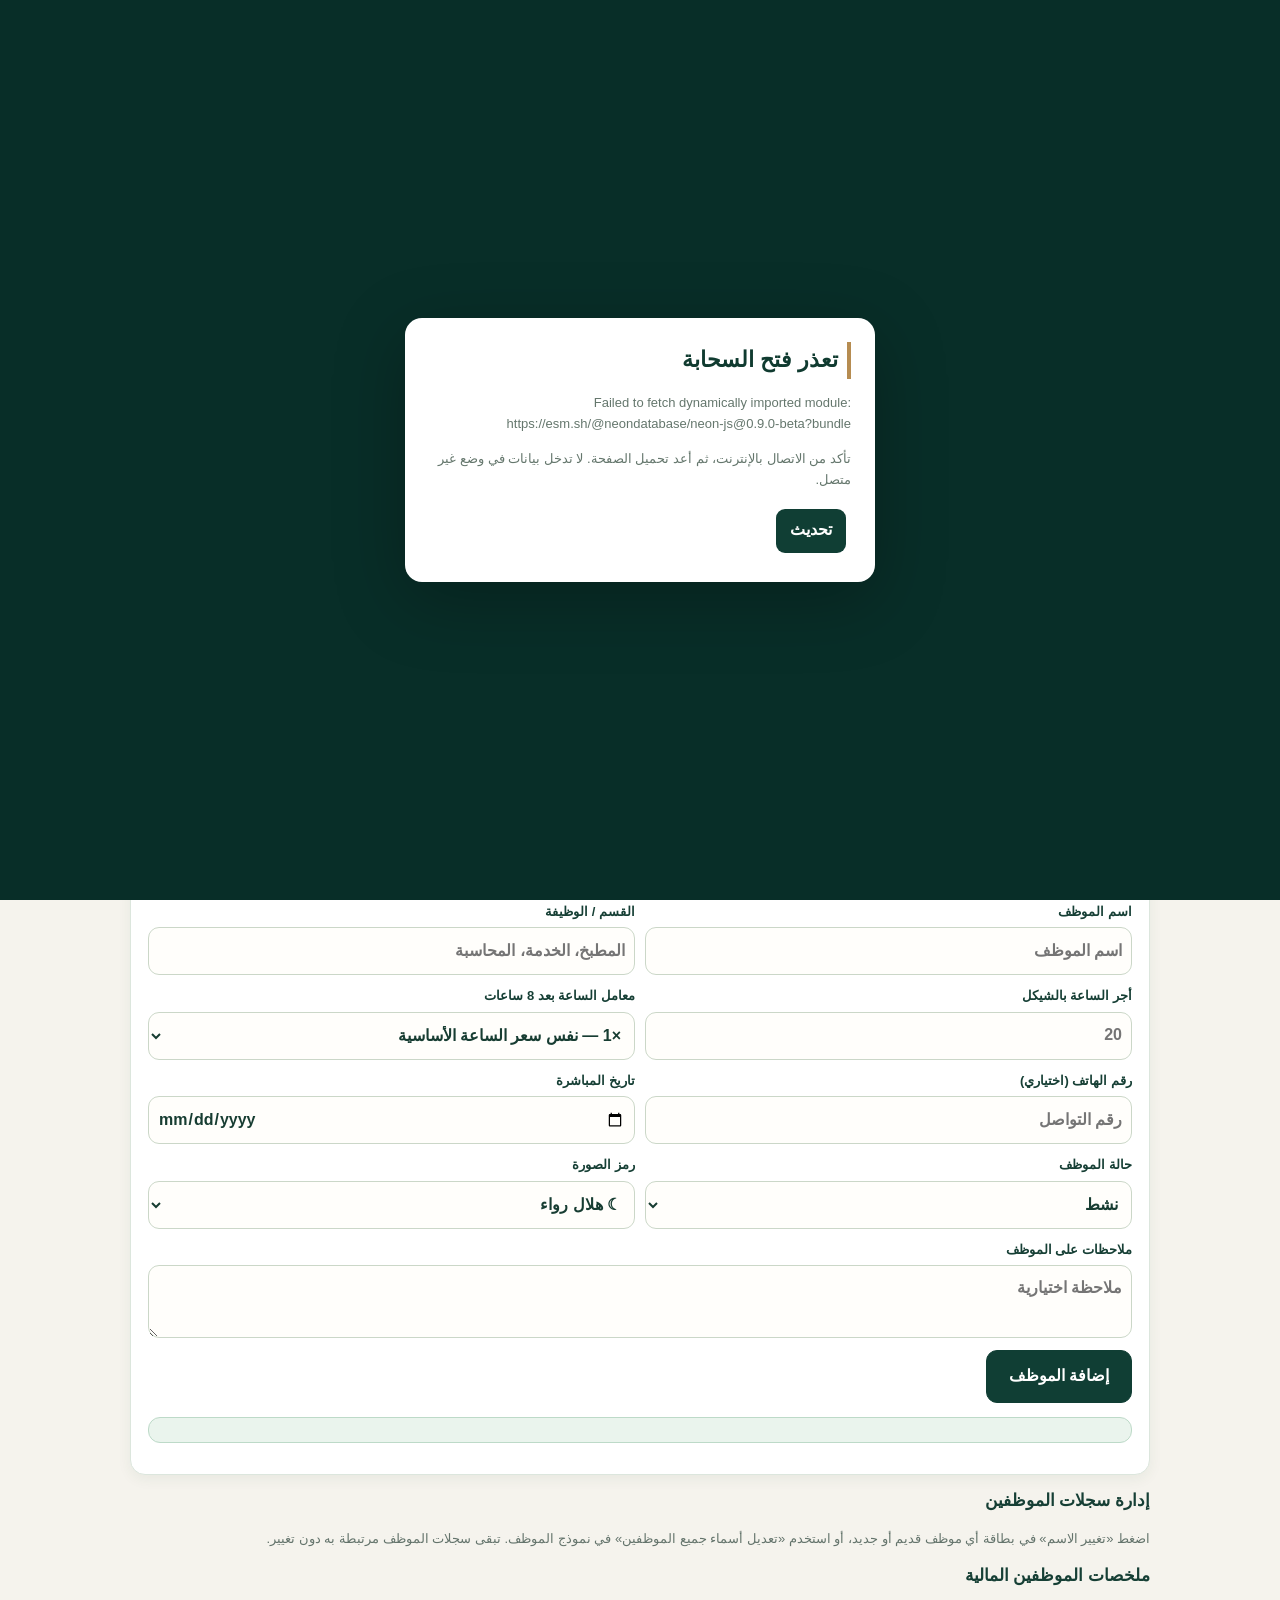
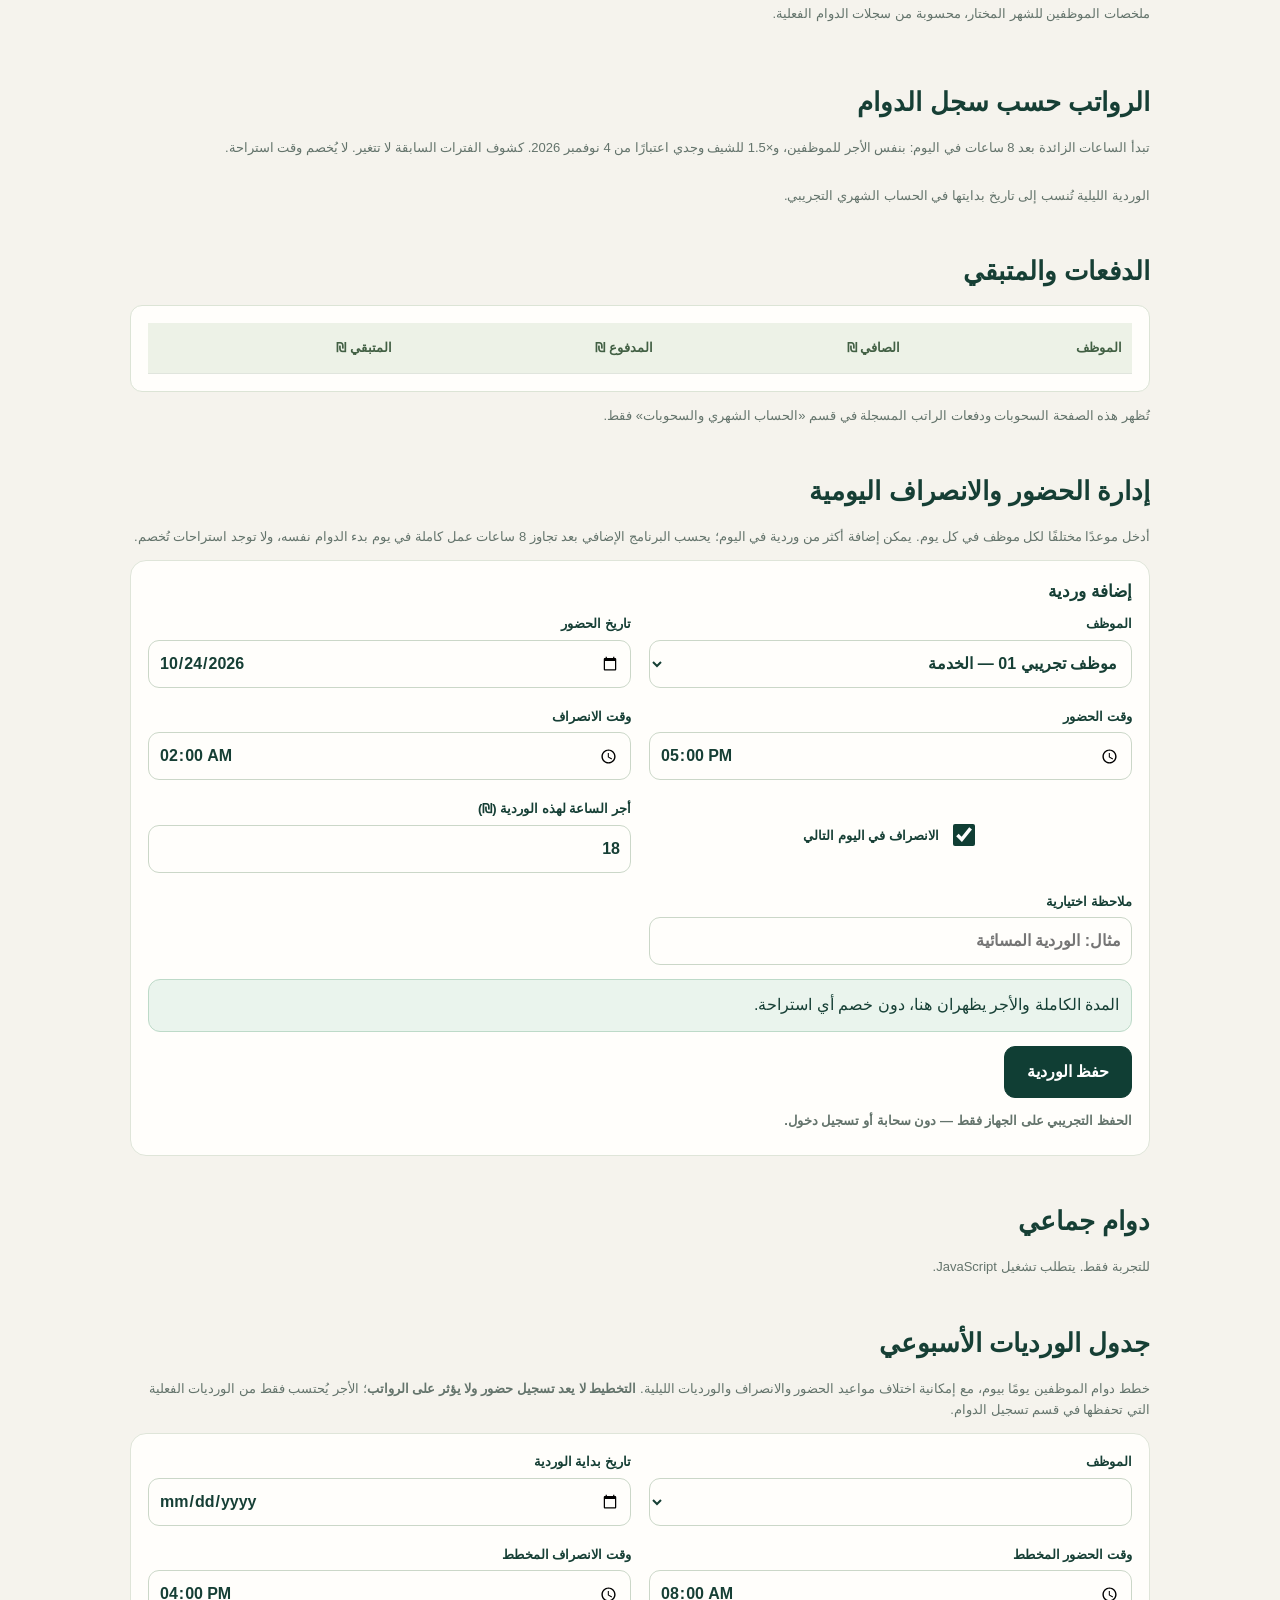
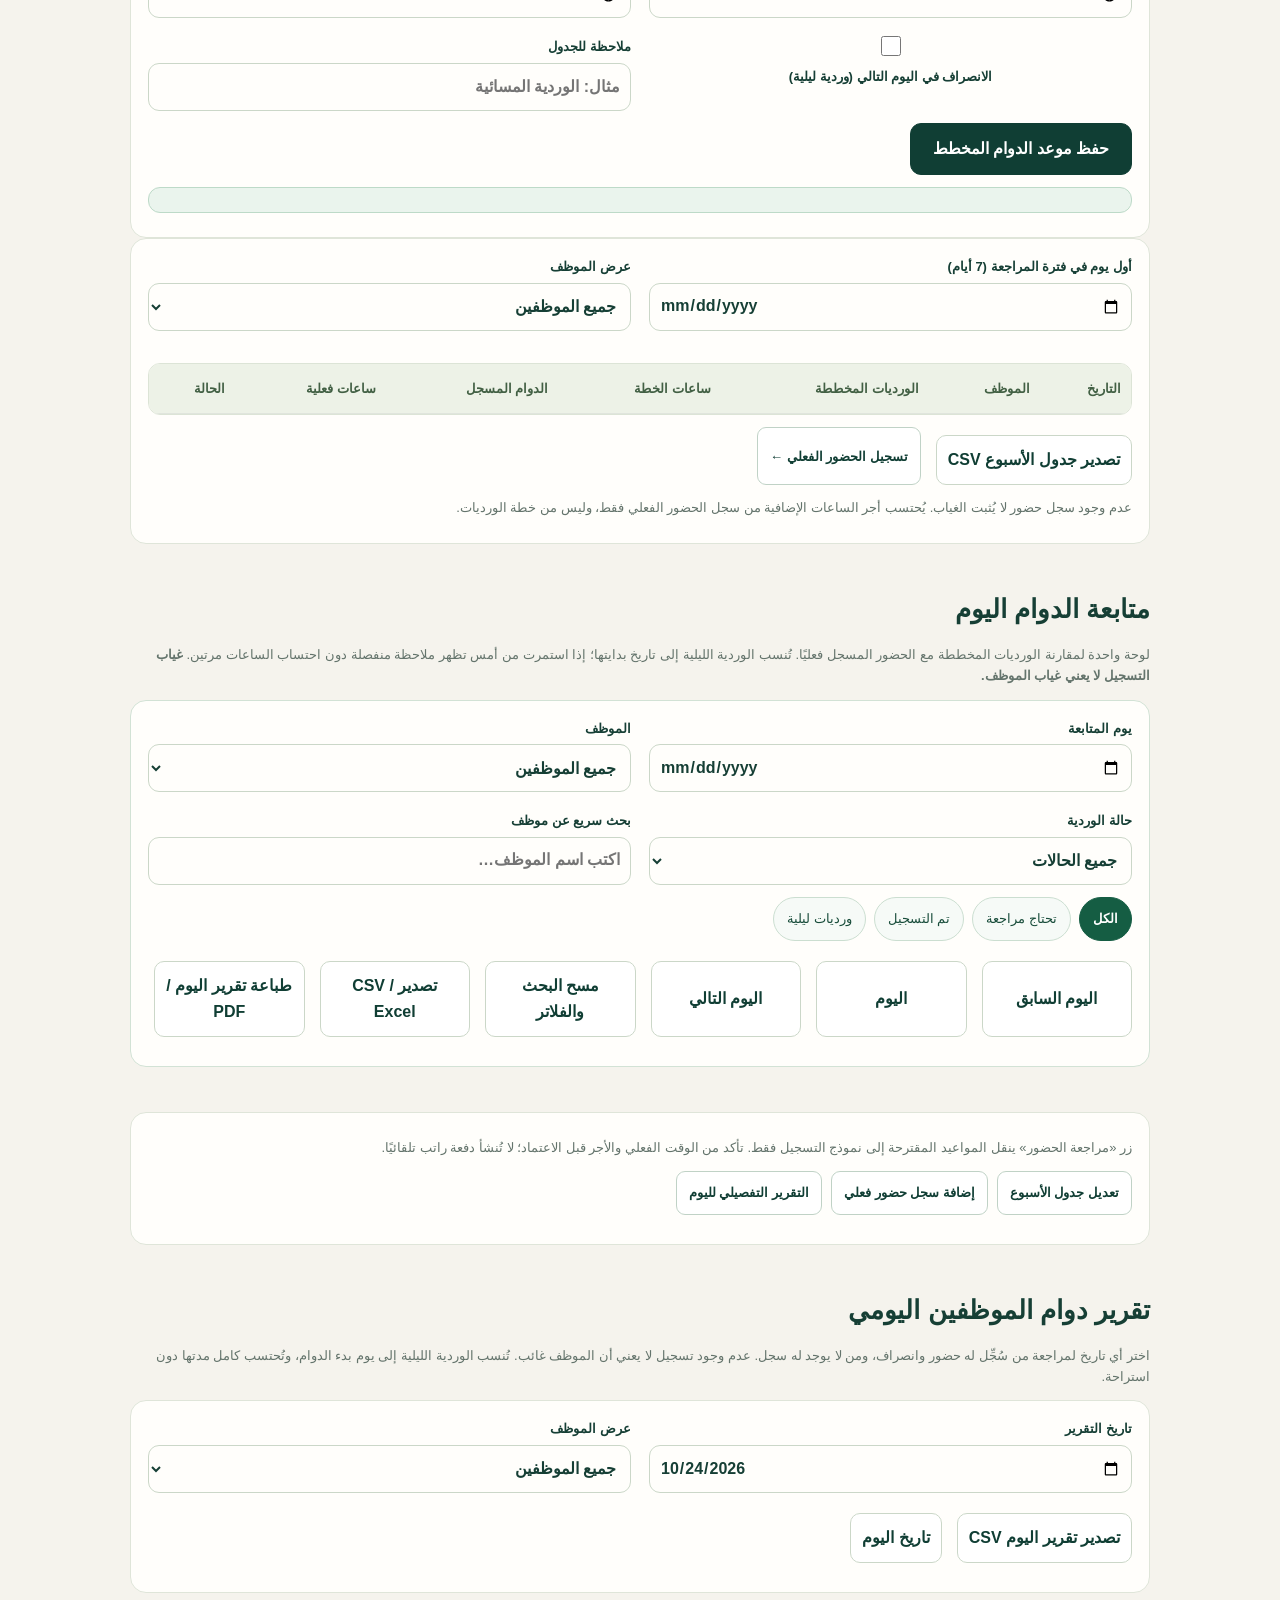
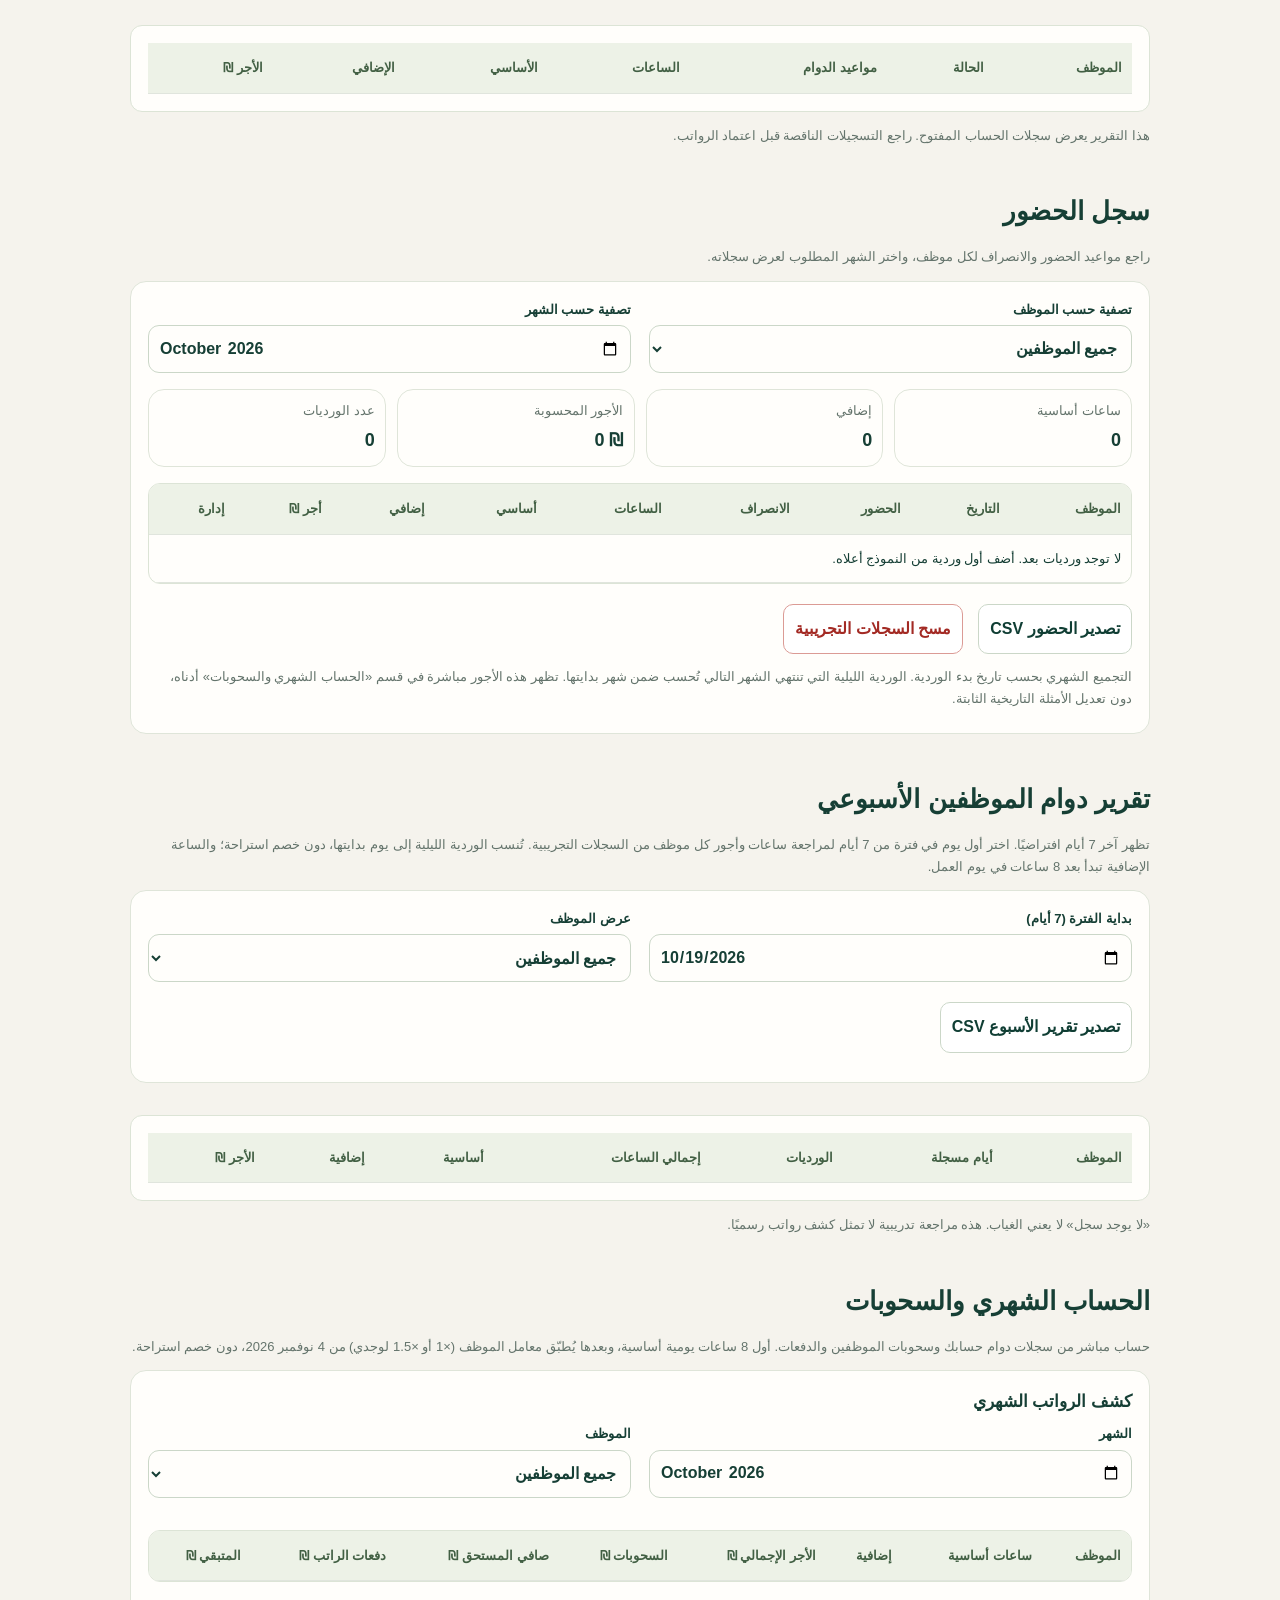
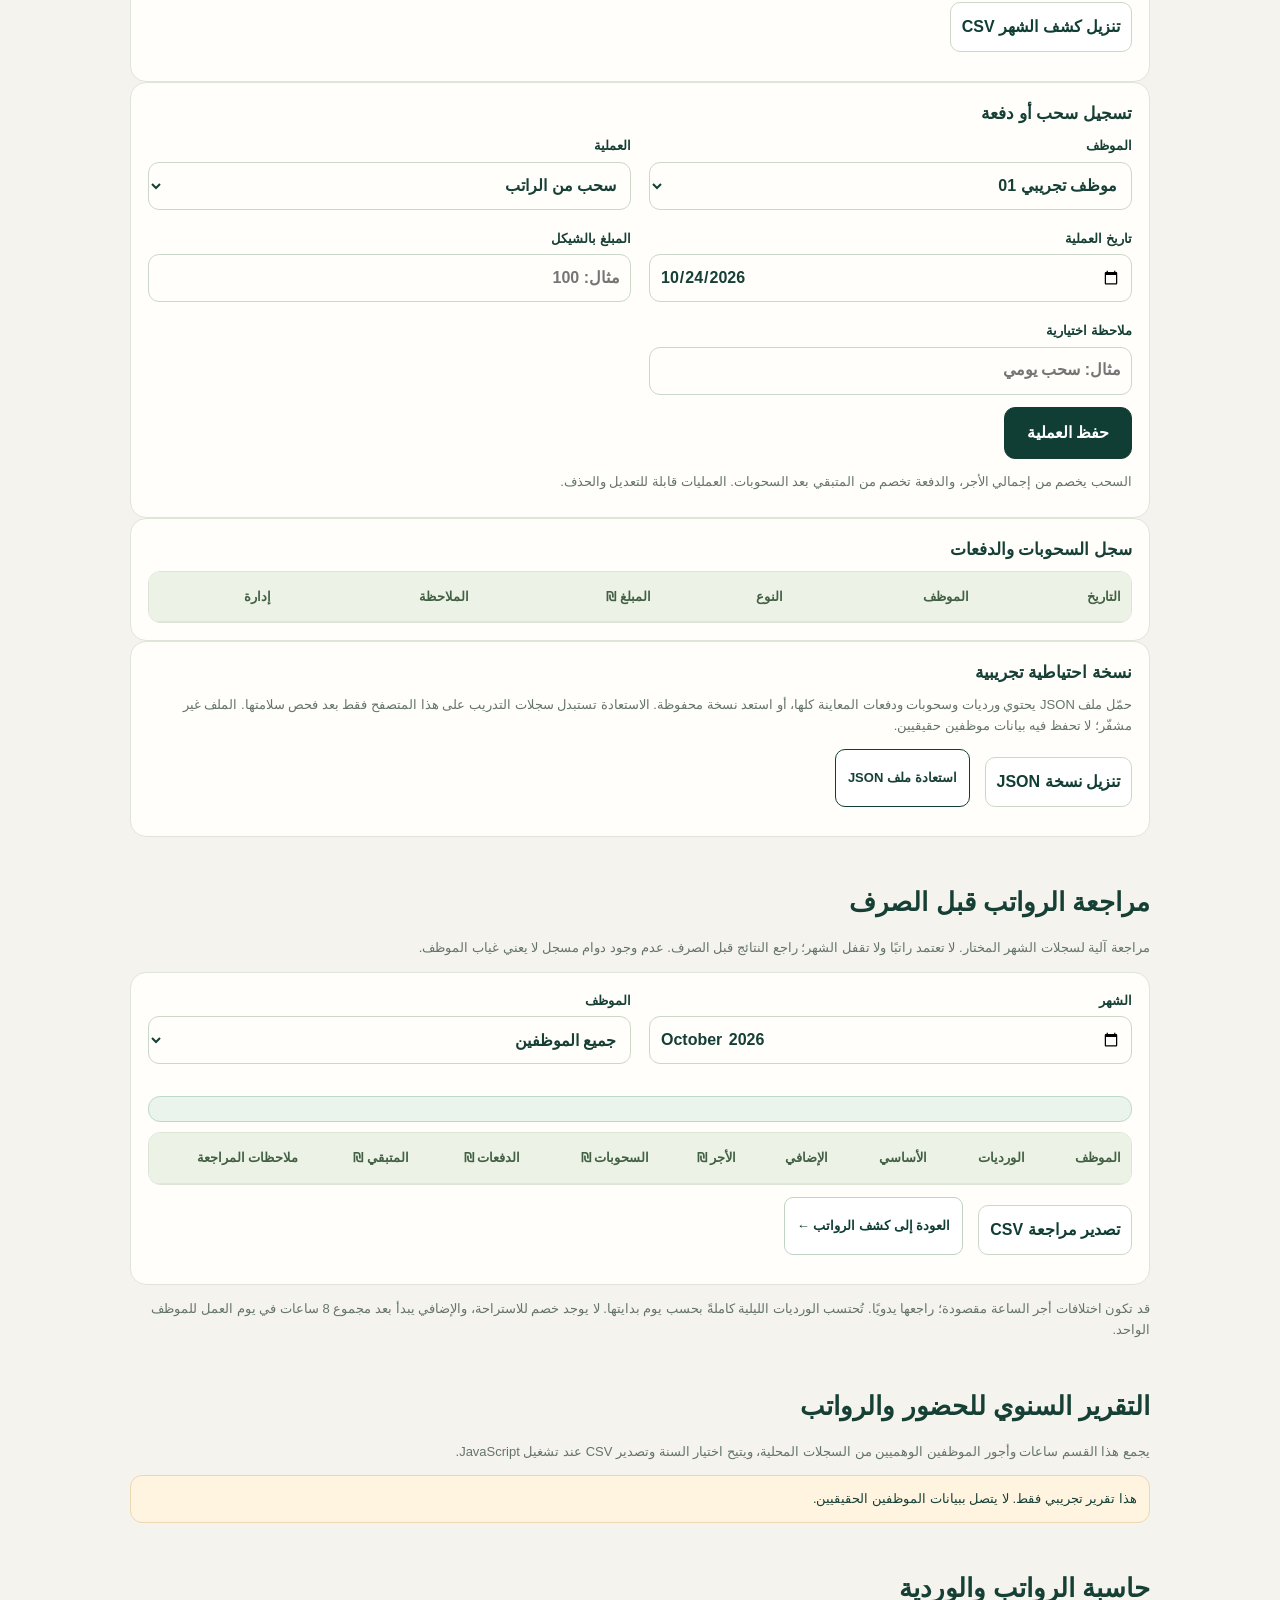
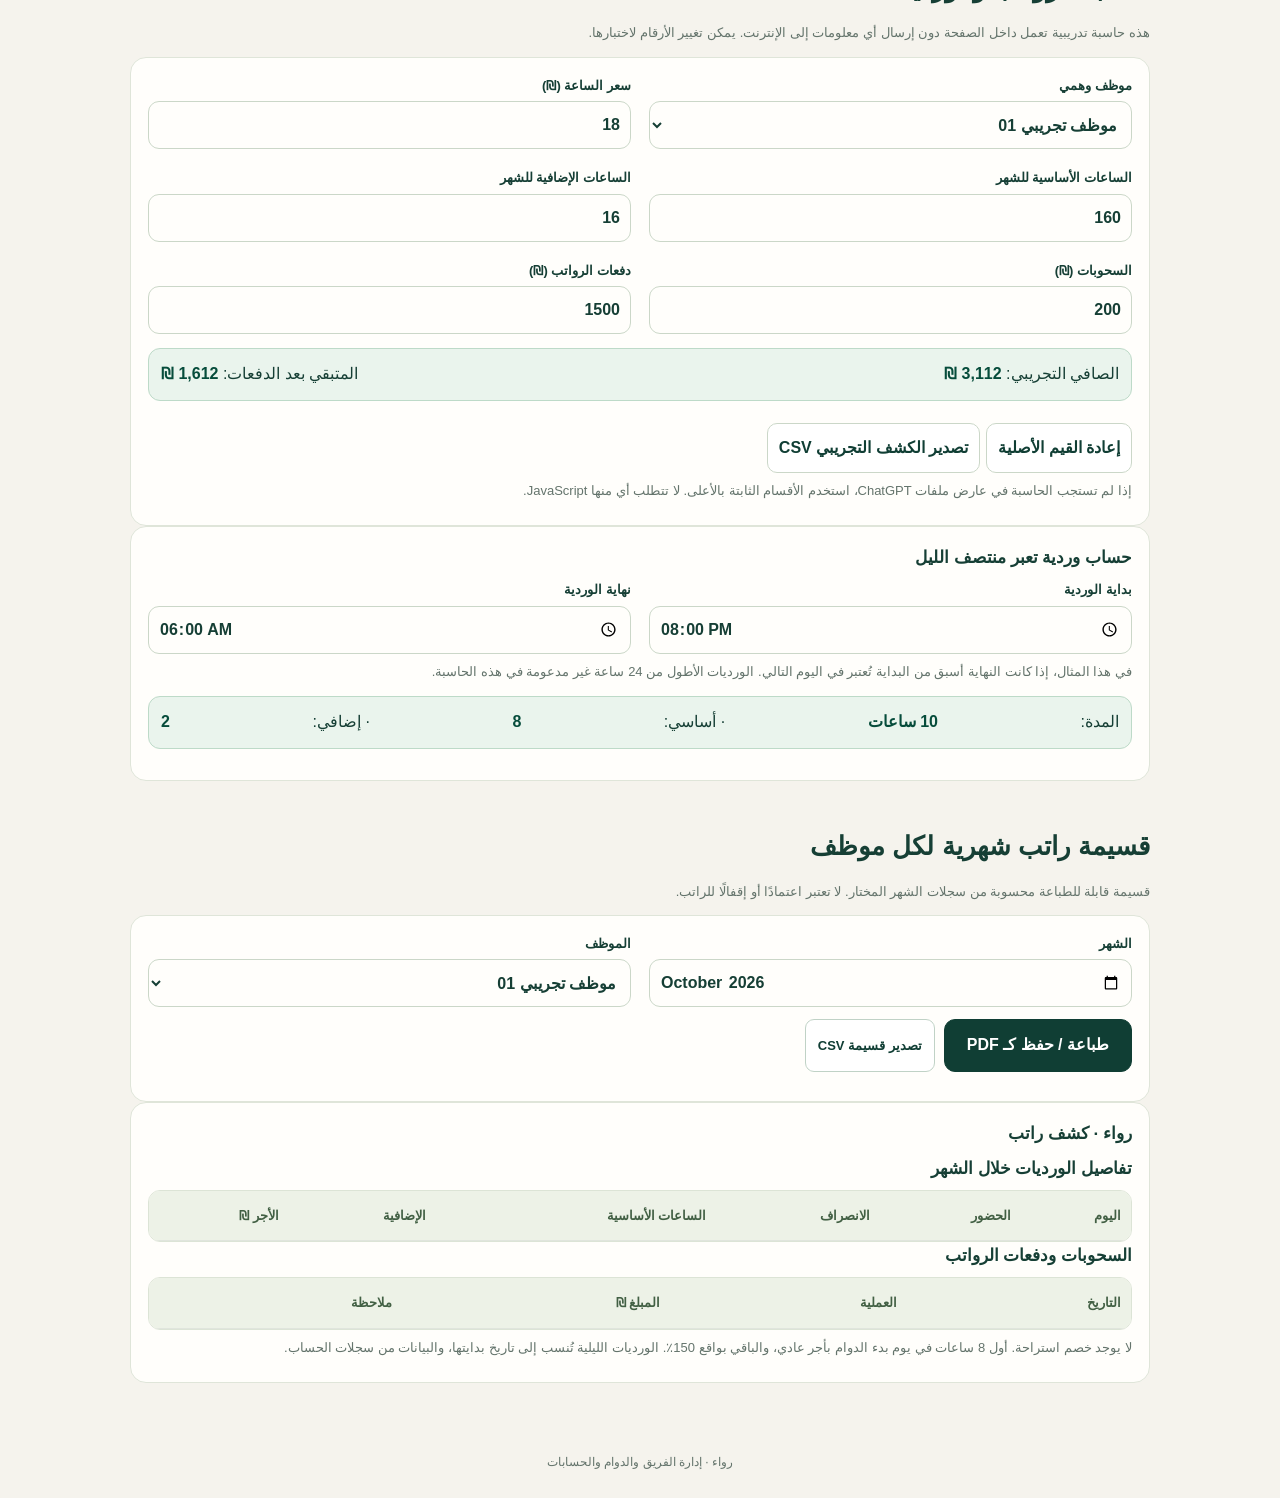
==== commit 70adb76e: "feat(payroll): update cloud.html for staff-specific overtime and historical preservation" ====
--- a/cloud.html
+++ b/cloud.html
@@ -94,6 +94,7 @@
 <label>اسم الموظف<input id="staff-name" required maxlength="65" placeholder="اسم الموظف" autocomplete="off"></label>
 <label>القسم / الوظيفة<input id="staff-role" maxlength="65" placeholder="المطبخ، الخدمة، المحاسبة"></label>
 <label>أجر الساعة بالشيكل<input id="staff-rate" type="number" required min="0.01" max="10000" step="0.01" inputmode="decimal" placeholder="20"></label>
+<label>معامل الساعة بعد 8 ساعات<select id="staff-overtime-factor"><option value="1">×1 — نفس سعر الساعة الأساسية</option><option value="1.5">×1.5 — الشيف الرئيسي وجدي</option></select></label>
 <label>رقم الهاتف (اختياري)<input id="staff-phone" type="text" maxlength="35" autocomplete="off" placeholder="رقم التواصل"></label>
 <label>تاريخ المباشرة<input id="staff-startDate" type="date"></label>
 <label>حالة الموظف<select id="staff-status"><option value="active">نشط</option><option value="archived">مؤرشف</option></select></label>
@@ -104,7 +105,7 @@
 <p id="staff-feedback" aria-live="polite" role="status" class="result"></p>
 </form></div>
 <h3>إدارة سجلات الموظفين</h3><p class="hint">اضغط «تغيير الاسم» في بطاقة أي موظف قديم أو جديد، أو استخدم «تعديل أسماء جميع الموظفين» في نموذج الموظف. تبقى سجلات الموظف مرتبطة به دون تغيير.</p>
-<div id="staff-manage-cards"></div><h3>ملخصات الموظفين المالية</h3><p class="hint">ملخصات الموظفين للشهر المختار، محسوبة من سجلات الدوام الفعلية.</p><div class="cols" id="live-employee-cards"></div></section><section id="payroll"><h2>الرواتب حسب سجل الدوام</h2><p class="hint">يُحتسب أجر الساعة الإضافية × 1.5 بعد 8 ساعات في يوم العمل، حتى عند وجود أكثر من وردية. لا يُخصم وقت استراحة.</p><div class="cols" id="live-payroll-cards"></div><p class="hint">الوردية الليلية تُنسب إلى تاريخ بدايتها في الحساب الشهري التجريبي.</p></section><section id="payments"><h2>الدفعات والمتبقي</h2><div class="card overflow"><table><thead><tr><th>الموظف</th><th>الصافي ₪</th><th>المدفوع ₪</th><th>المتبقي ₪</th></tr></thead><tbody id="live-payments-rows"></tbody></table></div><p class="hint">تُظهر هذه الصفحة السحوبات ودفعات الراتب المسجلة في قسم «الحساب الشهري والسحوبات» فقط.</p></section><section id="attendance"><h2>إدارة الحضور والانصراف اليومية</h2><p class="hint">أدخل موعدًا مختلفًا لكل موظف في كل يوم. يمكن إضافة أكثر من وردية في اليوم؛ يحسب البرنامج الإضافي بعد تجاوز 8 ساعات عمل كاملة في يوم بدء الدوام نفسه، ولا توجد استراحات تُخصم.</p>
+<div id="staff-manage-cards"></div><h3>ملخصات الموظفين المالية</h3><p class="hint">ملخصات الموظفين للشهر المختار، محسوبة من سجلات الدوام الفعلية.</p><div class="cols" id="live-employee-cards"></div></section><section id="payroll"><h2>الرواتب حسب سجل الدوام</h2><p class="hint">تبدأ الساعات الزائدة بعد 8 ساعات في اليوم: بنفس الأجر للموظفين، و×1.5 للشيف وجدي اعتبارًا من 4 نوفمبر 2026. كشوف الفترات السابقة لا تتغير. لا يُخصم وقت استراحة.</p><div class="cols" id="live-payroll-cards"></div><p class="hint">الوردية الليلية تُنسب إلى تاريخ بدايتها في الحساب الشهري التجريبي.</p></section><section id="payments"><h2>الدفعات والمتبقي</h2><div class="card overflow"><table><thead><tr><th>الموظف</th><th>الصافي ₪</th><th>المدفوع ₪</th><th>المتبقي ₪</th></tr></thead><tbody id="live-payments-rows"></tbody></table></div><p class="hint">تُظهر هذه الصفحة السحوبات ودفعات الراتب المسجلة في قسم «الحساب الشهري والسحوبات» فقط.</p></section><section id="attendance"><h2>إدارة الحضور والانصراف اليومية</h2><p class="hint">أدخل موعدًا مختلفًا لكل موظف في كل يوم. يمكن إضافة أكثر من وردية في اليوم؛ يحسب البرنامج الإضافي بعد تجاوز 8 ساعات عمل كاملة في يوم بدء الدوام نفسه، ولا توجد استراحات تُخصم.</p>
 <div class="card"><h3 id="attendance-form-title">إضافة وردية</h3>
 <form id="attendance-form" novalidate=""><div class="formgrid">
 <label>الموظف<select id="att-employee" required=""><option value="001">موظف تجريبي 01 — الخدمة</option><option value="002">موظف تجريبي 02 — المطبخ</option><option value="003">موظف تجريبي 03 — الاستقبال</option></select></label>
@@ -207,7 +208,7 @@
 <div class="card overflow"><table><thead><tr><th>الموظف</th><th>أيام مسجلة</th><th>الورديات</th><th>إجمالي الساعات</th><th>أساسية</th><th>إضافية</th><th>الأجر ₪</th></tr></thead><tbody id="weekly-rows"></tbody></table></div>
 <p class="hint">«لا يوجد سجل» لا يعني الغياب. هذه مراجعة تدريبية لا تمثل كشف رواتب رسميًا.</p></section>
 <section id="monthly-ledger"><h2>الحساب الشهري والسحوبات</h2>
-<p class="hint">حساب مباشر من سجلات دوام حسابك وسحوبات الموظفين والدفعات. أول 8 ساعات يومية بأجر عادي والباقي × 1.5، دون خصم استراحة.</p>
+<p class="hint">حساب مباشر من سجلات دوام حسابك وسحوبات الموظفين والدفعات. أول 8 ساعات يومية أساسية، وبعدها يُطبّق معامل الموظف (×1 أو ×1.5 لوجدي) من 4 نوفمبر 2026، دون خصم استراحة.</p>
 <div class="card"><h3>كشف الرواتب الشهري</h3><div class="formgrid">
 <label>الشهر<input id="fin-month" type="month" value="2026-10"/></label>
 <label>الموظف<select id="fin-filter"><option value="all">جميع الموظفين</option><option value="001">موظف تجريبي 01</option><option value="002">موظف تجريبي 02</option><option value="003">موظف تجريبي 03</option></select></label></div>
@@ -249,11 +250,12 @@
 window.RAWAA_RESTAURANT_TODAY=todayAtRestaurant;
 const today=todayAtRestaurant();for(const id of ['att-date','fin-date','daily-date']){const el=document.getElementById(id);if(el)el.value=today;}
 for(const id of ['dash-month','att-month','fin-month','review-month','payslip-month']){const el=document.getElementById(id);if(el)el.value=today.slice(0,7);}
-})();</script><script type="application/x-rawaa-deferred" data-rawaa-deferred src="./staff.js?v=224"></script><script type="application/x-rawaa-deferred" data-rawaa-deferred>
-(()=>{'use strict';const demo=window.RAWAA_STAFF.getAll();const $=id=>document.getElementById(id);const ids=['rate','basic','overtime','withdrawal','paid'];const fmt=v=>new Intl.NumberFormat('en-US',{maximumFractionDigits:2}).format(v);const num=id=>{const x=Number($(id).value);return Number.isFinite(x)&&x>=0?x:null};function reset(){const p=demo[Number($('selected-employee').value)]||demo[0];ids.forEach(k=>$(k).value=p[k]??0);update()}function update(){let v=Object.fromEntries(ids.map(k=>[k,num(k)]));if(Object.values(v).some(x=>x===null)){$('calc-results').textContent='يرجى إدخال أرقام صحيحة غير سالبة.';return}const gross=v.basic*v.rate+v.overtime*1.5*v.rate;const net=gross-v.withdrawal;const rem=net-v.paid;$('calc-results').innerHTML='<div>الصافي التجريبي: <strong>'+fmt(net)+' ₪</strong></div><div>المتبقي بعد الدفعات: <strong>'+fmt(rem)+' ₪</strong></div>';}
+})();</script><script type="application/x-rawaa-deferred" data-rawaa-deferred src="./staff.js?v=227"></script><script type="application/x-rawaa-deferred" data-rawaa-deferred>
+(()=>{'use strict';const demo=window.RAWAA_STAFF.getAll();const $=id=>document.getElementById(id);const ids=['rate','basic','overtime','withdrawal','paid'];const fmt=v=>new Intl.NumberFormat('en-US',{maximumFractionDigits:2}).format(v);const num=id=>{const x=Number($(id).value);return Number.isFinite(x)&&x>=0?x:null};function reset(){const p=demo[Number($('selected-employee').value)]||demo[0];ids.forEach(k=>$(k).value=p[k]??0);update()}function update(){let v=Object.fromEntries(ids.map(k=>[k,num(k)]));if(Object.values(v).some(x=>x===null)){$('calc-results').textContent='يرجى إدخال أرقام صحيحة غير سالبة.';return}const selected=demo[Number($('selected-employee').value)]||demo[0];
+ const gross=v.basic*v.rate+v.overtime*window.RAWAA_STAFF.currentFactor(selected)*v.rate;const net=gross-v.withdrawal;const rem=net-v.paid;$('calc-results').innerHTML='<div>الصافي التجريبي: <strong>'+fmt(net)+' ₪</strong></div><div>المتبقي بعد الدفعات: <strong>'+fmt(rem)+' ₪</strong></div>';}
 function shift(){let a=$('from').value,b=$('to').value;if(!/^\d{2}:\d{2}$/.test(a)||!/^\d{2}:\d{2}$/.test(b)){$('shift-results').textContent='اختر وقتي البداية والنهاية';return}let parse=t=>Number(t.slice(0,2))*60+Number(t.slice(3,5));let start=parse(a),end=parse(b);let min=(end-start+1440)%1440;if(min===0){$('shift-results').textContent='حدد نهاية مختلفة عن البداية (لا تقبل وردية 24 ساعة هنا).';return}let hours=min/60,normal=Math.min(hours,8),extra=Math.max(hours-8,0);$('shift-results').textContent='مدة الوردية: '+fmt(hours)+' ساعة · أساسي: '+fmt(normal)+' · إضافي: '+fmt(extra);}
 function csvSafe(v){let s=String(v);if(/^[\s]*[=+@\-\t\r]/.test(s))s="'"+s;return '"'+s.replace(/"/g,'""')+'"'}
-function download(){let v=Object.fromEntries(ids.map(k=>[k,num(k)]));if(Object.values(v).some(x=>x===null))return;const p=demo[Number($('selected-employee').value)]||demo[0];const net=v.basic*v.rate+v.overtime*v.rate*1.5-v.withdrawal;const record=['اسم وهمي','سعر الساعة','ساعات أساسية','ساعات إضافية','سحوبات','مدفوع','صافي الراتب','المتبقي'];const values=[p.name,v.rate,v.basic,v.overtime,v.withdrawal,v.paid,net,net-v.paid];let csv='\ufeff'+[record,values].map(arr=>arr.map(csvSafe).join(',')).join('\r\n');const blob=new Blob([csv],{type:'text/csv;charset=utf-8'});const url=URL.createObjectURL(blob);let a=document.createElement('a');a.href=url;a.download='rawaa_demo_payroll.csv';document.body.appendChild(a);a.click();a.remove();setTimeout(()=>URL.revokeObjectURL(url),1500);}
+function download(){let v=Object.fromEntries(ids.map(k=>[k,num(k)]));if(Object.values(v).some(x=>x===null))return;const p=demo[Number($('selected-employee').value)]||demo[0];const net=v.basic*v.rate+v.overtime*v.rate*window.RAWAA_STAFF.currentFactor(p)-v.withdrawal;const record=['اسم وهمي','سعر الساعة','ساعات أساسية','ساعات إضافية','سحوبات','مدفوع','صافي الراتب','المتبقي'];const values=[p.name,v.rate,v.basic,v.overtime,v.withdrawal,v.paid,net,net-v.paid];let csv='\ufeff'+[record,values].map(arr=>arr.map(csvSafe).join(',')).join('\r\n');const blob=new Blob([csv],{type:'text/csv;charset=utf-8'});const url=URL.createObjectURL(blob);let a=document.createElement('a');a.href=url;a.download='rawaa_demo_payroll.csv';document.body.appendChild(a);a.click();a.remove();setTimeout(()=>URL.revokeObjectURL(url),1500);}
 $('selected-employee').addEventListener('change',reset);ids.forEach(k=>$(k).addEventListener('input',update));['from','to'].forEach(k=>$(k).addEventListener('change',shift));$('reset').addEventListener('click',reset);$('download').addEventListener('click',download);update();shift();
 })();
 </script><script type="application/x-rawaa-deferred" data-rawaa-deferred>(()=>{'use strict';
@@ -266,7 +268,7 @@
 function dateMs(date,time){if(!/^\d{4}-\d\d-\d\d$/.test(date)||!Number.isFinite(minutes(time)))return NaN;const y=+date.slice(0,4),m=+date.slice(5,7),d=+date.slice(8,10);const stamp=Date.UTC(y,m-1,d,0,0,0)+minutes(time)*60000;const check=new Date(Date.UTC(y,m-1,d));return check.getUTCFullYear()===y&&check.getUTCMonth()+1===m&&check.getUTCDate()===d?stamp:NaN;}
 function rowBounds(r){const start=dateMs(r.date,r.start);const end=dateMs(r.date,r.end)+(r.nextDay?86400000:0);return [start,end];}
 function calcMinutes(r){const [a,b]=rowBounds(r);return Number.isFinite(a)&&Number.isFinite(b)?(b-a)/60000-0:NaN;}
-function getInputs(){return {employeeId:$('att-employee').value,date:$('att-date').value,start:$('att-start').value,end:$('att-end').value,nextDay:$('att-next').checked,rate:Number($('att-rate').value),note:$('att-note').value.trim()};}
+function getInputs(){return {employeeId:$('att-employee').value,date:$('att-date').value,start:$('att-start').value,end:$('att-end').value,nextDay:$('att-next').checked,rate:Number($('att-rate').value),overtimeFactor:(()=>{const id=$('att-employee').value,previous=entries.find(x=>x.id===editId);return previous?.employeeId===id&&[1,1.5].includes(previous.overtimeFactor)?previous.overtimeFactor:window.RAWAA_STAFF.currentFactor(users.find(x=>x.id===id));})(),note:$('att-note').value.trim()};}
 function validate(r,avoidId=null,roster=users){
 if(!roster.some(x=>x.id===r.employeeId))return 'اختر موظفًا من القائمة.';
 if(!Number.isFinite(dateMs(r.date,r.start))||!Number.isFinite(minutes(r.end)))return 'حدد تاريخًا ووقتي حضور وانصراف صحيحين.';
@@ -277,7 +279,7 @@
 if(r.note.length>120)return 'الملاحظة طويلة جدًا.';
 if(entries.some(x=>x.id!==avoidId&&x.employeeId===r.employeeId&&(()=>{const [c,d]=rowBounds(x);return a<d&&c<b;})()))return 'هذه الوردية تتداخل زمنيًا مع وردية محفوظة للموظف نفسه.';
 return null;}
-function enrich(source){const sorted=[...source].sort((a,b)=>rowBounds(a)[0]-rowBounds(b)[0]||a.id.localeCompare(b.id));const used=new Map();return sorted.map(r=>{const duration=calcMinutes(r)/60;const key=r.employeeId+'|'+r.date,baseUsed=used.get(key)||0,normal=Math.max(0,Math.min(duration,8-baseUsed)),extra=duration-normal;used.set(key,baseUsed+duration);return {...r,duration,normal,extra,wage:Math.round((normal*r.rate+extra*1.5*r.rate)*100)/100};});}
+function enrich(source){const sorted=[...source].sort((a,b)=>rowBounds(a)[0]-rowBounds(b)[0]||a.id.localeCompare(b.id));const used=new Map();return sorted.map(r=>{const duration=calcMinutes(r)/60;const key=r.employeeId+'|'+r.date,baseUsed=used.get(key)||0,normal=Math.max(0,Math.min(duration,8-baseUsed)),extra=duration-normal;used.set(key,baseUsed+duration);const extraFactor=window.RAWAA_STAFF.getOvertimeFactor(r);return {...r,duration,normal,extra,extraFactor,wage:Math.round((normal*r.rate+extra*extraFactor*r.rate)*100)/100};});}
 function persist(){try{localStorage.setItem(KEY,JSON.stringify(entries));persisted=true;$('storage-status').textContent='تم حفظ السجلات التجريبية على هذا المتصفح فقط. لا توجد مزامنة مع أجهزة أخرى.';}catch(e){persisted=false;$('storage-status').textContent='هذا العارض يمنع التخزين المحلي؛ السجلات مؤقتة وستختفي عند الإغلاق. افتح الملف في Safari لحفظ تجريبي إذا سمح بذلك.';}}
 function load(){try{const saved=localStorage.getItem(KEY);if(!saved)return;const rows=JSON.parse(saved);const error=validateImportedBatch(rows);if(error){persisted=false;$('storage-status').textContent='تم رفض بيانات تدريب محلية غير صالحة ('+error+'). لم يتم تغيير التخزين المحفوظ.';return;}entries=rows.map(r=>({...r}));}catch(e){persisted=false;$('storage-status').textContent='تعذر قراءة سجلات التدريب؛ لم يُحمّل أي سجل بصورة جزئية.';}}
 function preview(){const r=getInputs(),msg=validate(r,editId);const box=$('attendance-preview');if(msg){box.textContent=msg;return;}
@@ -376,7 +378,7 @@
 $('att-filter').addEventListener('change',render);$('att-month').addEventListener('change',render);$('att-cancel').addEventListener('click',resetForm);
 $('att-export').addEventListener('click',()=>{const month=$('att-month').value,emp=$('att-filter').value;const rows=enrich(entries).filter(x=>x.date.startsWith(month)&&(emp==='all'||x.employeeId===emp));download([['الموظف','التاريخ','الحضور','الانصراف','اليوم التالي','ساعات فعلية','ساعات أساسية','ساعات إضافية','أجر الساعة ₪','الأجر ₪','ملاحظة'],...rows.map(r=>[users.find(x=>x.id===r.employeeId).name,r.date,r.start,r.end,r.nextDay?'نعم':'لا',fmt(r.duration),fmt(r.normal),fmt(r.extra),r.rate,fmt(r.wage),r.note])],'RAWAA_Demo_Attendance_'+month+'.csv');});
 $('att-clear').addEventListener('click',()=>{if(!confirm('هل تريد مسح جميع سجلات الحضور التجريبية من هذا المتصفح؟ لا يمكن التراجع.'))return;entries=[];persist();resetForm();render();});
-function validateImportedBatch(records,roster=users){if(!Array.isArray(records)||records.length>3000)return 'قائمة ورديات غير صالحة أو كبيرة';const old=entries;entries=[];const ids=new Set();try{for(const r of records){if(!r||typeof r!=='object'||typeof r.id!=='string'||!r.id||r.id.length>70||ids.has(r.id))return 'رقم وردية مكرر أو غير صالح';ids.add(r.id);const candidate={id:r.id,employeeId:r.employeeId,date:r.date,start:r.start,end:r.end,nextDay:r.nextDay===true,rate:r.rate,note:r.note};if(typeof r.note!=='string'||r.note.length>120||typeof r.nextDay!=='boolean')return 'صيغة وردية غير صالحة';const err=validate(candidate,null,roster);if(err)return err;entries.push(candidate);}return null;}finally{entries=old;}}
+function validateImportedBatch(records,roster=users){if(!Array.isArray(records)||records.length>3000)return 'قائمة ورديات غير صالحة أو كبيرة';const old=entries;entries=[];const ids=new Set();try{for(const r of records){if(!r||typeof r!=='object'||typeof r.id!=='string'||!r.id||r.id.length>70||ids.has(r.id))return 'رقم وردية مكرر أو غير صالح';ids.add(r.id);const candidate={id:r.id,employeeId:r.employeeId,date:r.date,start:r.start,end:r.end,nextDay:r.nextDay===true,rate:r.rate,overtimeFactor:r.overtimeFactor,note:r.note};if(r.overtimeFactor!==undefined&&![1,1.5].includes(r.overtimeFactor))return 'معامل إضافي غير صالح';if(typeof r.note!=='string'||r.note.length>120||typeof r.nextDay!=='boolean')return 'صيغة وردية غير صالحة';const err=validate(candidate,null,roster);if(err)return err;entries.push(candidate);}return null;}finally{entries=old;}}
 function replaceImported(rows){const err=validateImportedBatch(rows);if(err)throw Error(err);entries=rows.map(r=>({...r}));editId=null;resetForm();render();}
 window.RAWAA_ATTENDANCE_BRIDGE={getEntries:()=>entries.map(r=>({...r})),getCalculated:()=>enrich(entries),validateImportedBatch,replaceImported,prefillFromPlan,reviewSavedShift:edit,storageKey:KEY};
 load();render();
@@ -467,7 +469,7 @@
  for(const {e,v,shifts} of data){
    const employee=el('article','card'),head=el('div','employeehead'),avatar=el('span','avatar',e.id),details=el('div');details.append(el('h3','',e.name),el('small','',e.role));head.append(avatar,details);employee.append(head,row('أجر الساعة الافتراضي',fmt(e.rate)+' ₪'),row('عدد الورديات',v.shifts),row('إجمالي الساعات',fmt(v.normal+v.extra)),row('الساعات الإضافية',fmt(v.extra)));
    const go=el('a','plain','سجل الحضور ←');go.href='#attendance-log';go.addEventListener('click',()=>{$('att-filter').value=e.id;$('att-month').value=month;$('att-filter').dispatchEvent(new Event('change'));});employee.append(go);cards.append(employee);
-   const salary=el('article','card');salary.append(el('h3','',e.name),row('ساعات أساسية',fmt(v.normal)),row('ساعات إضافية × 1.5',fmt(v.extra)),row('الأجر الإجمالي',fmt(v.gross)+' ₪'),row('السحوبات','−'+fmt(v.withdrawals)+' ₪'),row('صافي الراتب',fmt(v.net)+' ₪','net'));pay.append(salary);
+   const salary=el('article','card');salary.append(el('h3','',e.name),row('ساعات أساسية',fmt(v.normal)),row('ساعات إضافية (×1 أو ×1.5)',fmt(v.extra)),row('الأجر الإجمالي',fmt(v.gross)+' ₪'),row('السحوبات','−'+fmt(v.withdrawals)+' ₪'),row('صافي الراتب',fmt(v.net)+' ₪','net'));pay.append(salary);
    const tr=document.createElement('tr');for(const value of [e.name,fmt(v.net),fmt(v.paid),fmt(v.remaining)])tr.append(el('td','',value));trs.append(tr);
  }
  const tr=document.createElement('tr');for(const value of ['الإجمالي ₪',fmt(total.net),fmt(total.paid),fmt(total.remaining)])tr.append(el('td','',value));tr.className='last';trs.append(tr);
@@ -728,7 +730,7 @@
 $('payslip-headline').textContent=d.person.name+' — '+d.month+' — للمراجعة قبل الصرف';
 $('payslip-rates').textContent=d.rates.length?'أجر الساعة المسجل في الورديات: '+d.rates.map(fmt).join('، ')+' ₪. يُحسب الأجر بحسب السعر المحفوظ لكل وردية.':'لا توجد أسعار ورديات مسجلة لهذا الشهر.';
 const s=d.sums;const stats=$('payslip-stats');stats.replaceChildren(
-item('ساعات أساسية',fmt(s.normal)),item('ساعات إضافية × 1.5',fmt(s.extra)),
+item('ساعات أساسية',fmt(s.normal)),item('ساعات إضافية (×1 أو ×1.5)',fmt(s.extra)),
 item('أجر الساعات الأساسية',fmt(d.basePay)+' ₪'),item('أجر الساعات الإضافية',fmt(d.overtimePay)+' ₪'),item('إجمالي الأجر',fmt(s.gross)+' ₪'),item('السحوبات',fmt(s.withdrawals)+' ₪'),
 item('صافي الراتب',fmt(s.net)+' ₪'),item('دفعات الراتب',fmt(s.paid)+' ₪'),
 item('المتبقي',fmt(s.remaining)+' ₪'),item('الورديات',String(s.shifts)));
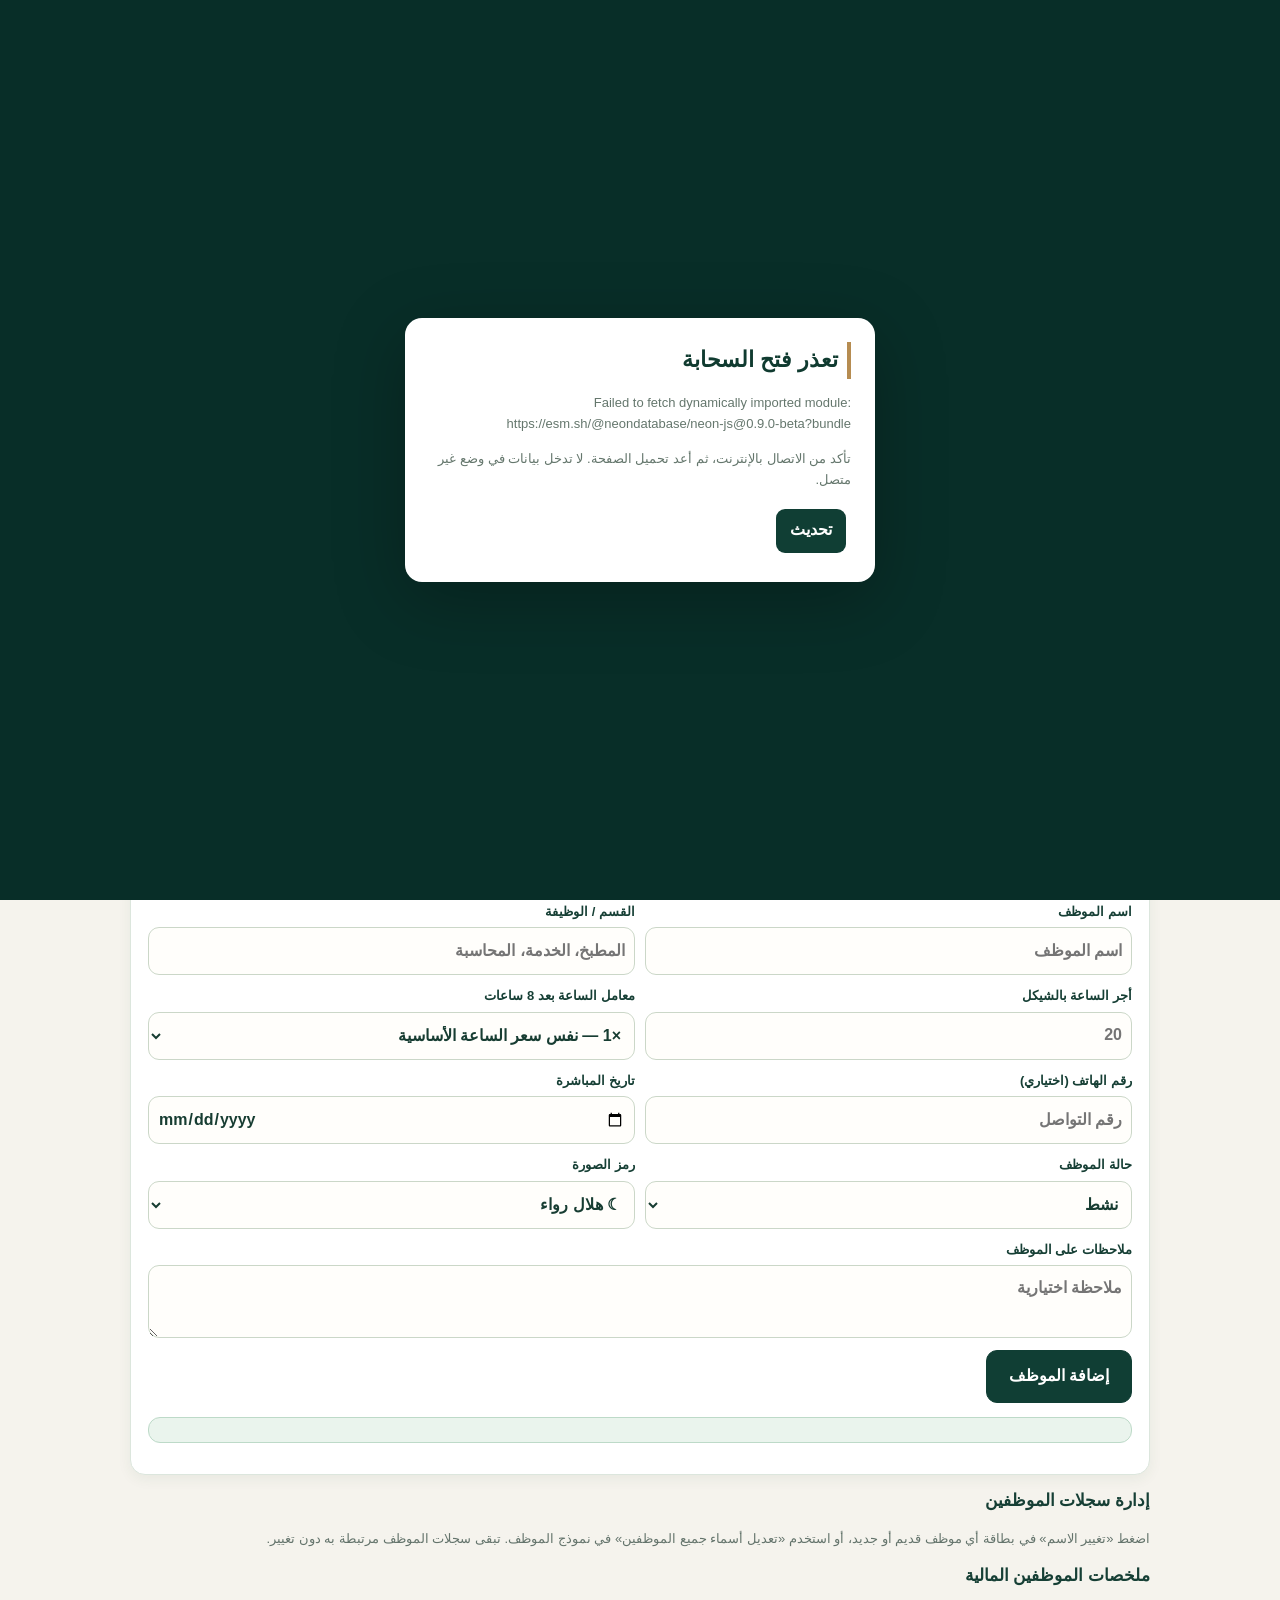
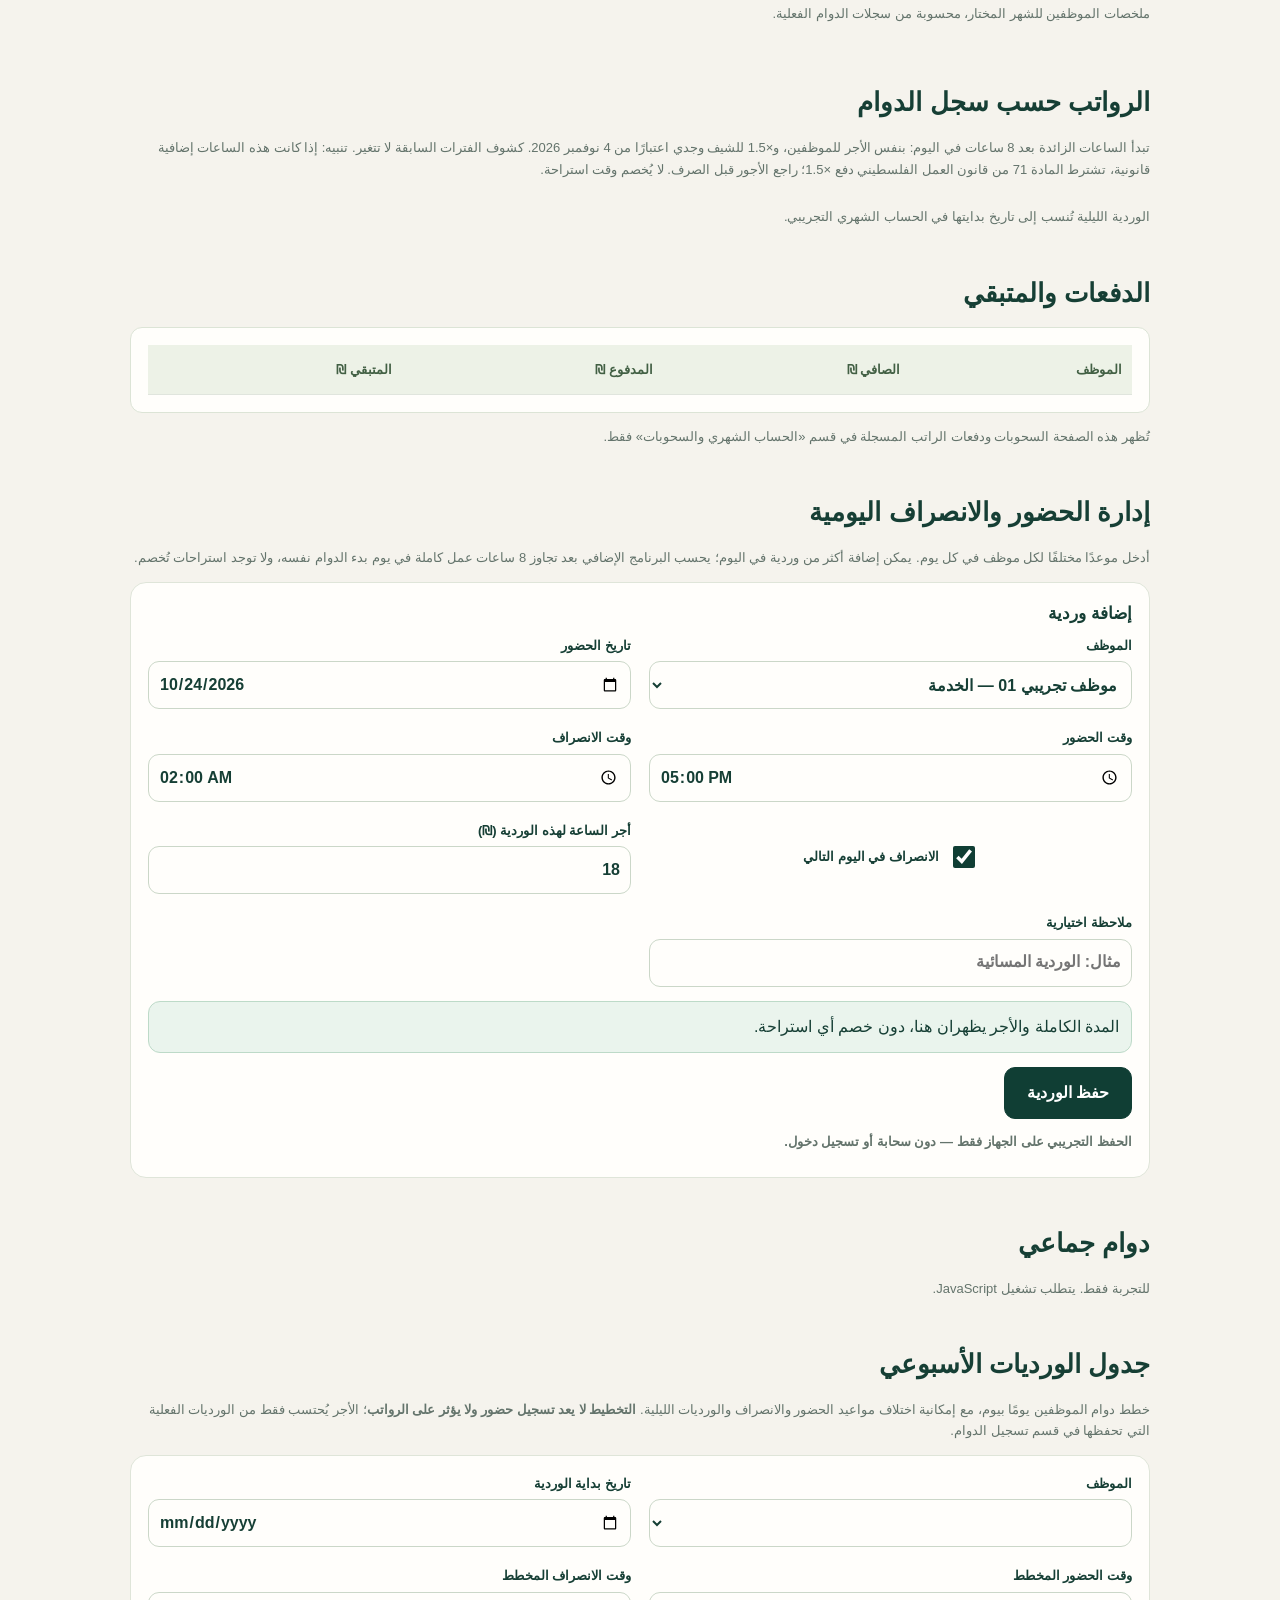
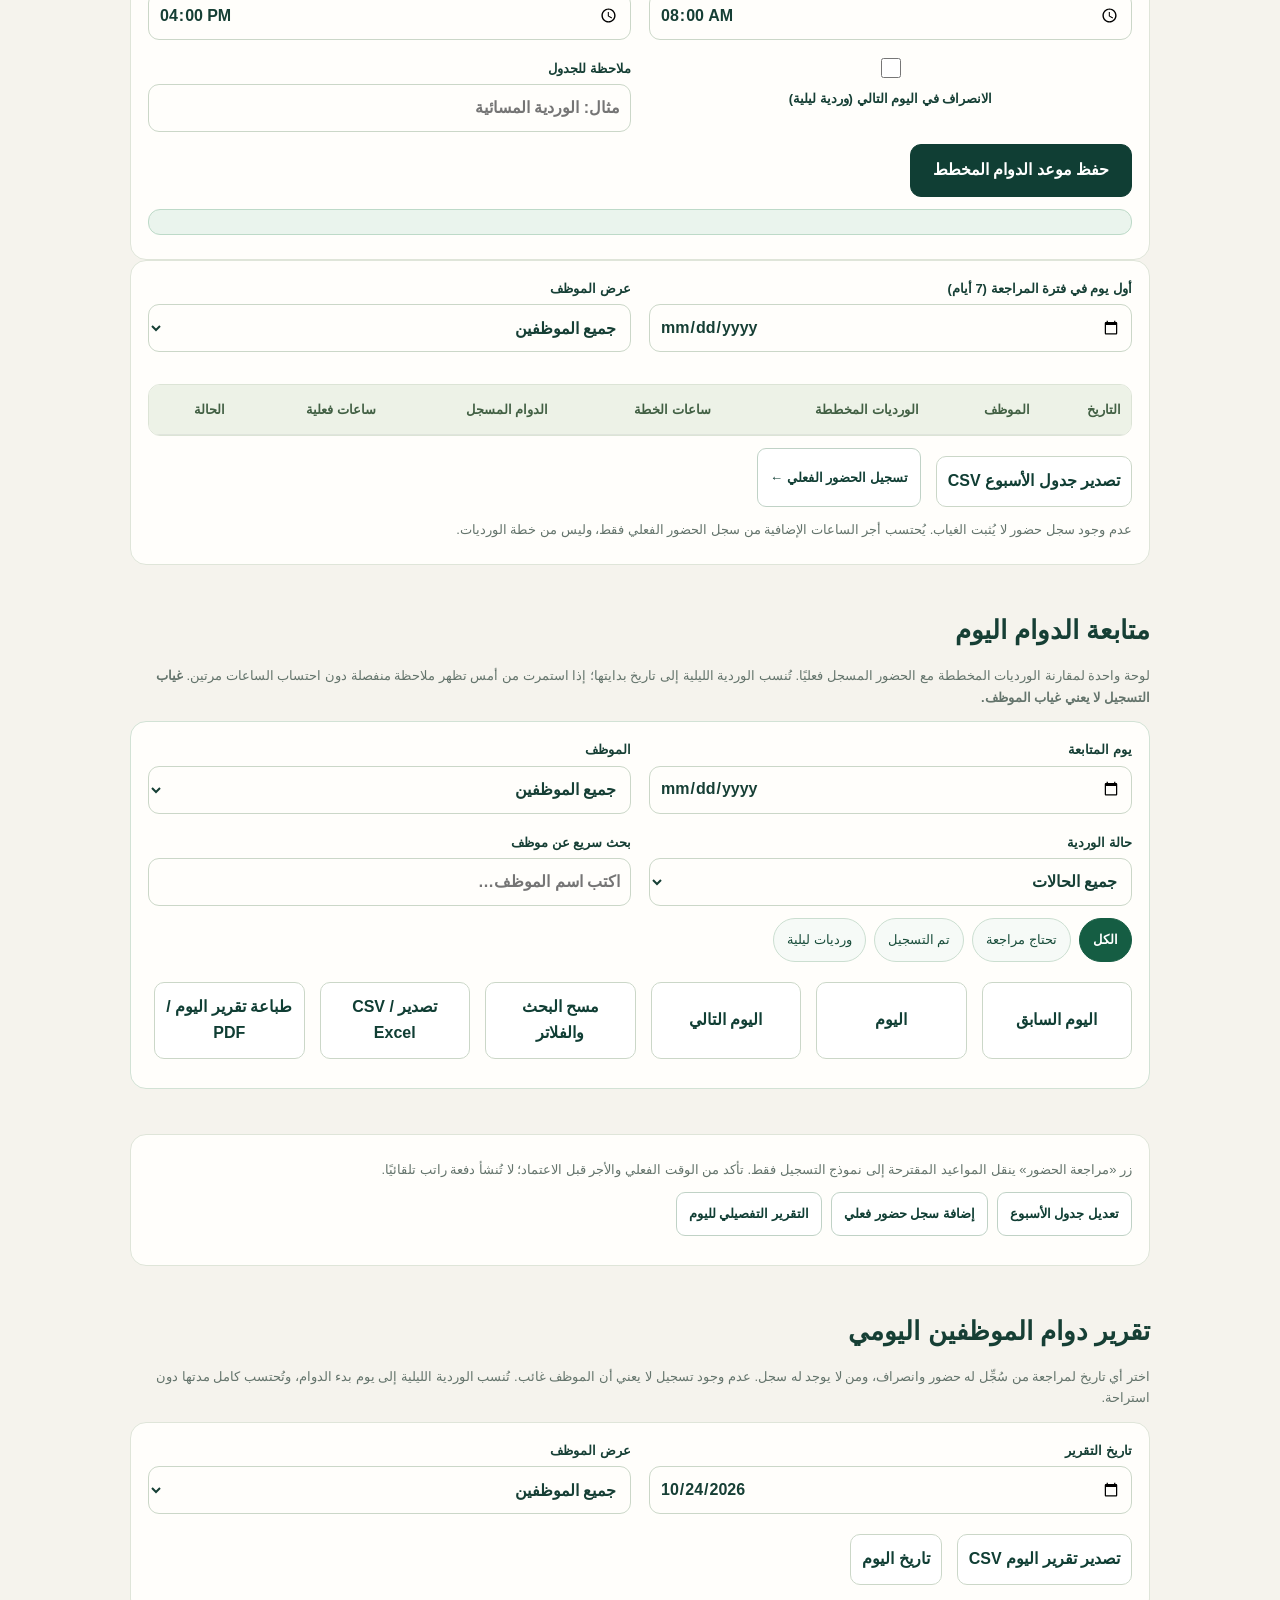
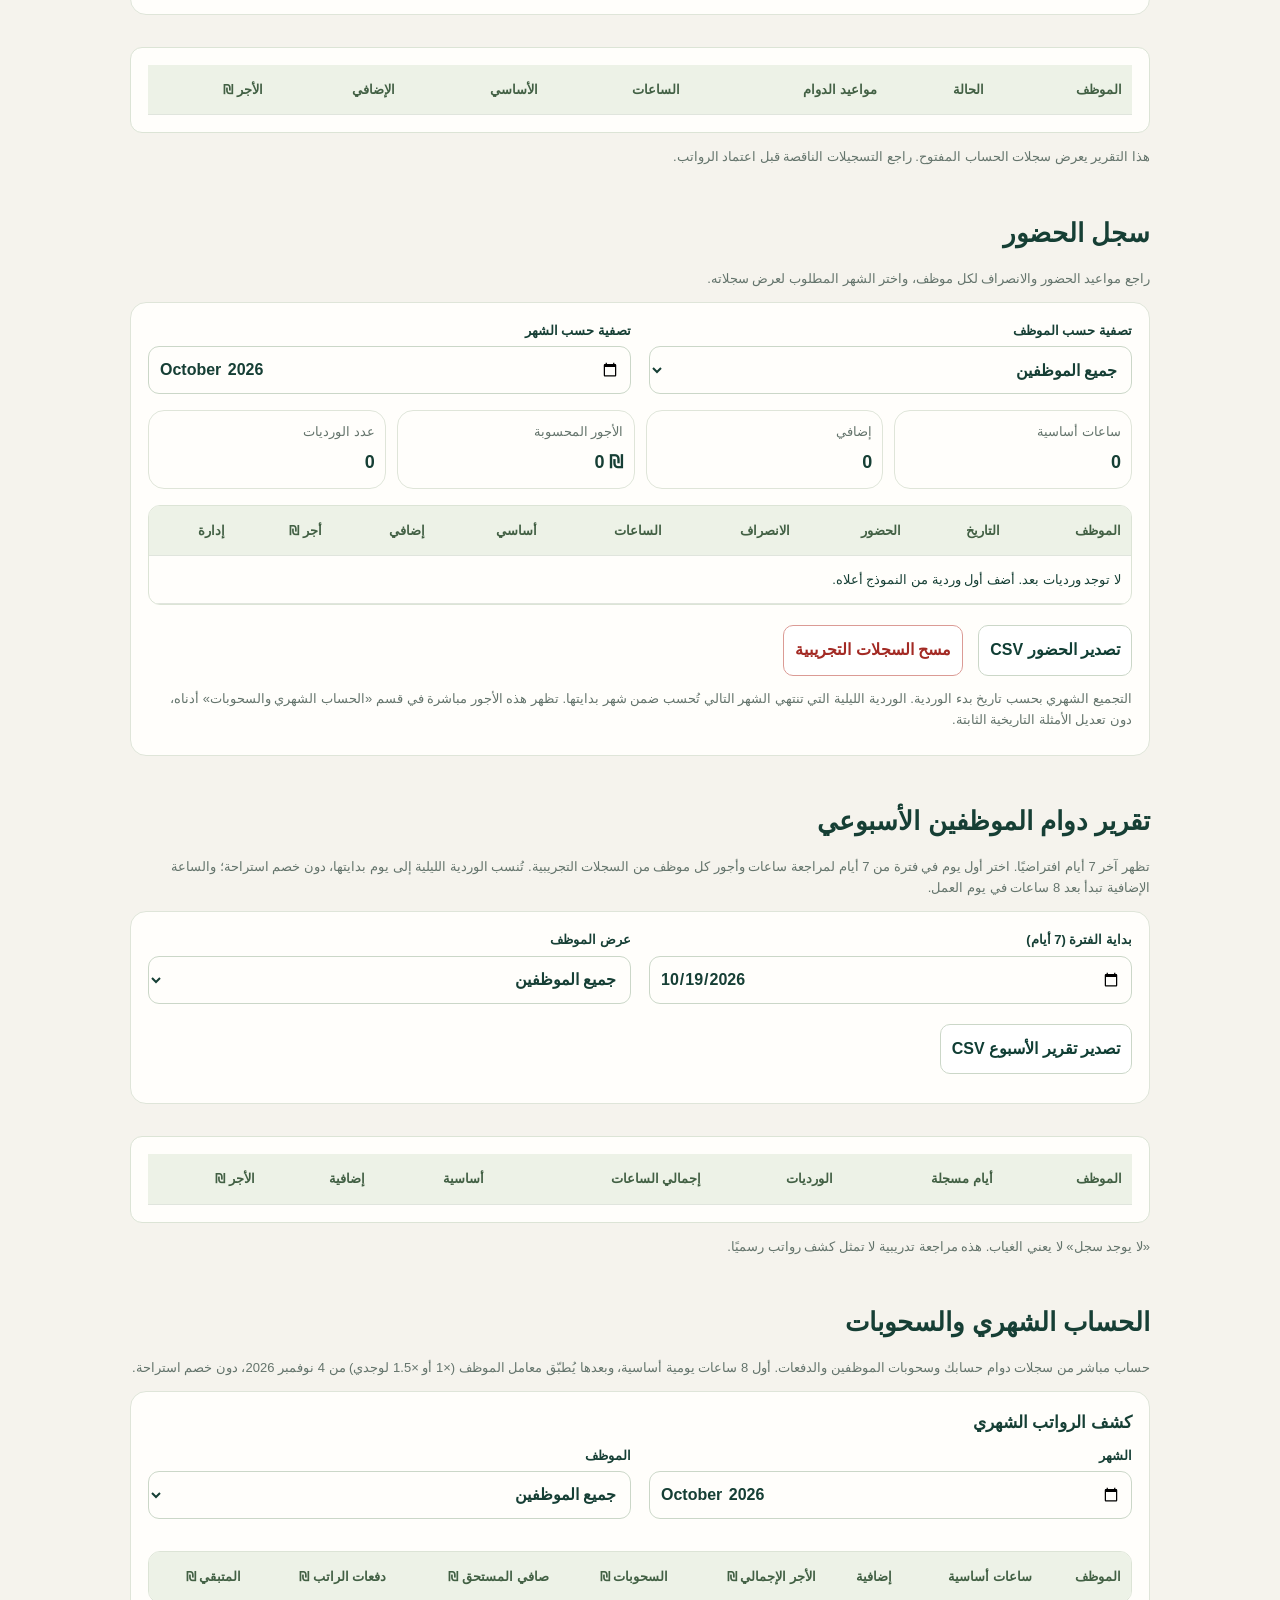
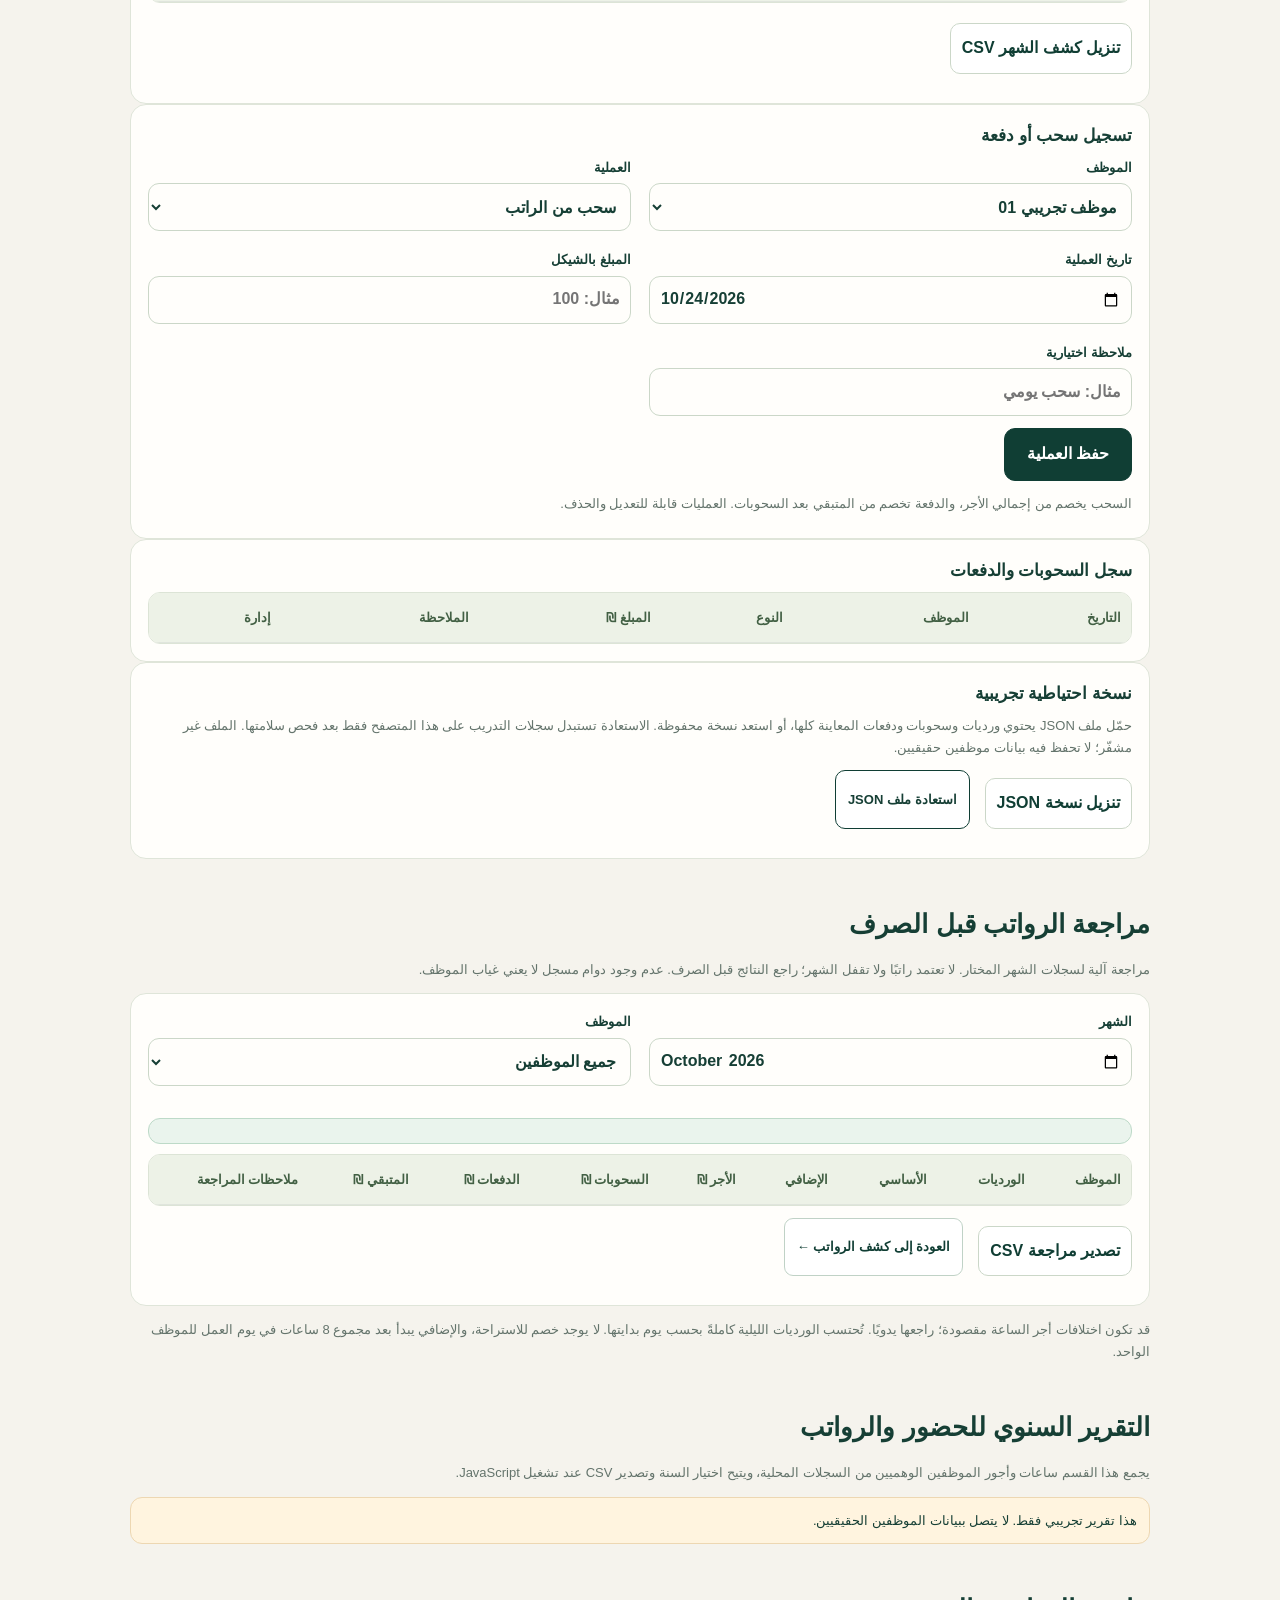
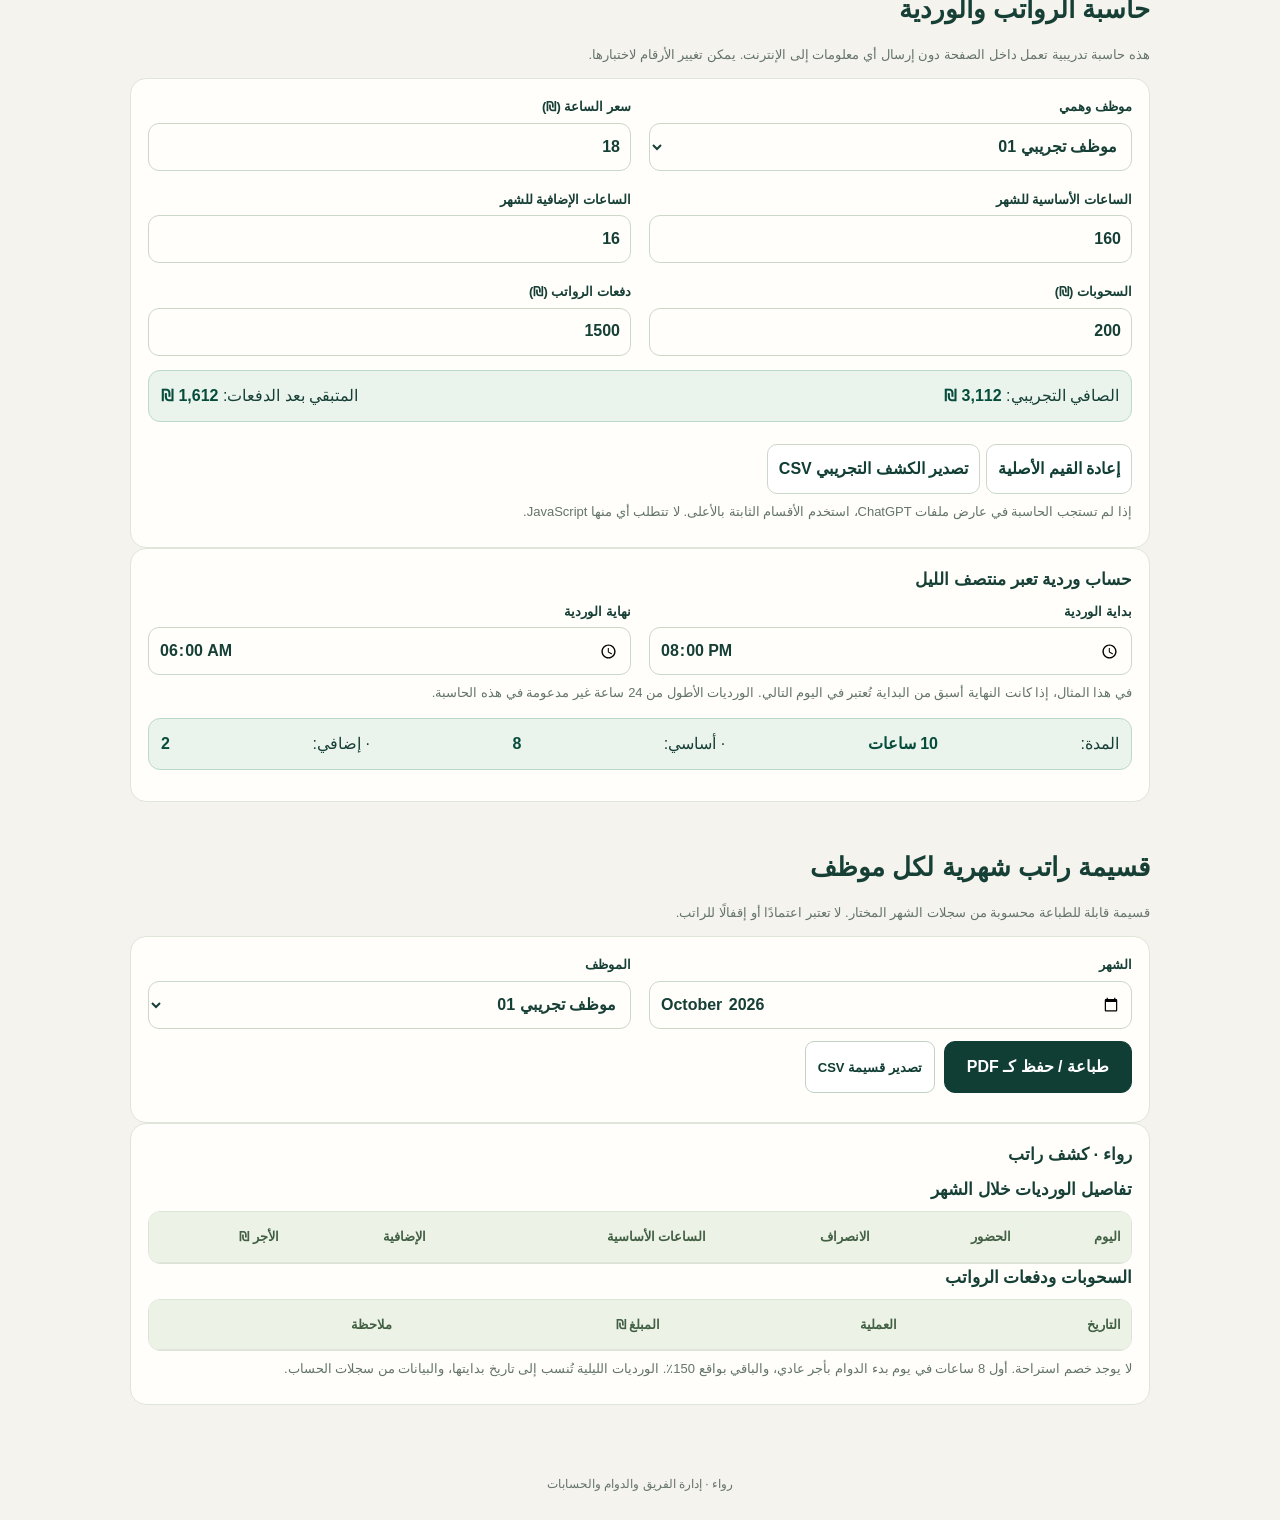
==== commit 89575c60: "docs(ui): display statutory overtime payment notice before payroll" ====
--- a/cloud.html
+++ b/cloud.html
@@ -105,7 +105,7 @@
 <p id="staff-feedback" aria-live="polite" role="status" class="result"></p>
 </form></div>
 <h3>إدارة سجلات الموظفين</h3><p class="hint">اضغط «تغيير الاسم» في بطاقة أي موظف قديم أو جديد، أو استخدم «تعديل أسماء جميع الموظفين» في نموذج الموظف. تبقى سجلات الموظف مرتبطة به دون تغيير.</p>
-<div id="staff-manage-cards"></div><h3>ملخصات الموظفين المالية</h3><p class="hint">ملخصات الموظفين للشهر المختار، محسوبة من سجلات الدوام الفعلية.</p><div class="cols" id="live-employee-cards"></div></section><section id="payroll"><h2>الرواتب حسب سجل الدوام</h2><p class="hint">تبدأ الساعات الزائدة بعد 8 ساعات في اليوم: بنفس الأجر للموظفين، و×1.5 للشيف وجدي اعتبارًا من 4 نوفمبر 2026. كشوف الفترات السابقة لا تتغير. لا يُخصم وقت استراحة.</p><div class="cols" id="live-payroll-cards"></div><p class="hint">الوردية الليلية تُنسب إلى تاريخ بدايتها في الحساب الشهري التجريبي.</p></section><section id="payments"><h2>الدفعات والمتبقي</h2><div class="card overflow"><table><thead><tr><th>الموظف</th><th>الصافي ₪</th><th>المدفوع ₪</th><th>المتبقي ₪</th></tr></thead><tbody id="live-payments-rows"></tbody></table></div><p class="hint">تُظهر هذه الصفحة السحوبات ودفعات الراتب المسجلة في قسم «الحساب الشهري والسحوبات» فقط.</p></section><section id="attendance"><h2>إدارة الحضور والانصراف اليومية</h2><p class="hint">أدخل موعدًا مختلفًا لكل موظف في كل يوم. يمكن إضافة أكثر من وردية في اليوم؛ يحسب البرنامج الإضافي بعد تجاوز 8 ساعات عمل كاملة في يوم بدء الدوام نفسه، ولا توجد استراحات تُخصم.</p>
+<div id="staff-manage-cards"></div><h3>ملخصات الموظفين المالية</h3><p class="hint">ملخصات الموظفين للشهر المختار، محسوبة من سجلات الدوام الفعلية.</p><div class="cols" id="live-employee-cards"></div></section><section id="payroll"><h2>الرواتب حسب سجل الدوام</h2><p class="hint">تبدأ الساعات الزائدة بعد 8 ساعات في اليوم: بنفس الأجر للموظفين، و×1.5 للشيف وجدي اعتبارًا من 4 نوفمبر 2026. كشوف الفترات السابقة لا تتغير. تنبيه: إذا كانت هذه الساعات إضافية قانونية، تشترط المادة 71 من قانون العمل الفلسطيني دفع ×1.5؛ راجع الأجور قبل الصرف. لا يُخصم وقت استراحة.</p><div class="cols" id="live-payroll-cards"></div><p class="hint">الوردية الليلية تُنسب إلى تاريخ بدايتها في الحساب الشهري التجريبي.</p></section><section id="payments"><h2>الدفعات والمتبقي</h2><div class="card overflow"><table><thead><tr><th>الموظف</th><th>الصافي ₪</th><th>المدفوع ₪</th><th>المتبقي ₪</th></tr></thead><tbody id="live-payments-rows"></tbody></table></div><p class="hint">تُظهر هذه الصفحة السحوبات ودفعات الراتب المسجلة في قسم «الحساب الشهري والسحوبات» فقط.</p></section><section id="attendance"><h2>إدارة الحضور والانصراف اليومية</h2><p class="hint">أدخل موعدًا مختلفًا لكل موظف في كل يوم. يمكن إضافة أكثر من وردية في اليوم؛ يحسب البرنامج الإضافي بعد تجاوز 8 ساعات عمل كاملة في يوم بدء الدوام نفسه، ولا توجد استراحات تُخصم.</p>
 <div class="card"><h3 id="attendance-form-title">إضافة وردية</h3>
 <form id="attendance-form" novalidate=""><div class="formgrid">
 <label>الموظف<select id="att-employee" required=""><option value="001">موظف تجريبي 01 — الخدمة</option><option value="002">موظف تجريبي 02 — المطبخ</option><option value="003">موظف تجريبي 03 — الاستقبال</option></select></label>
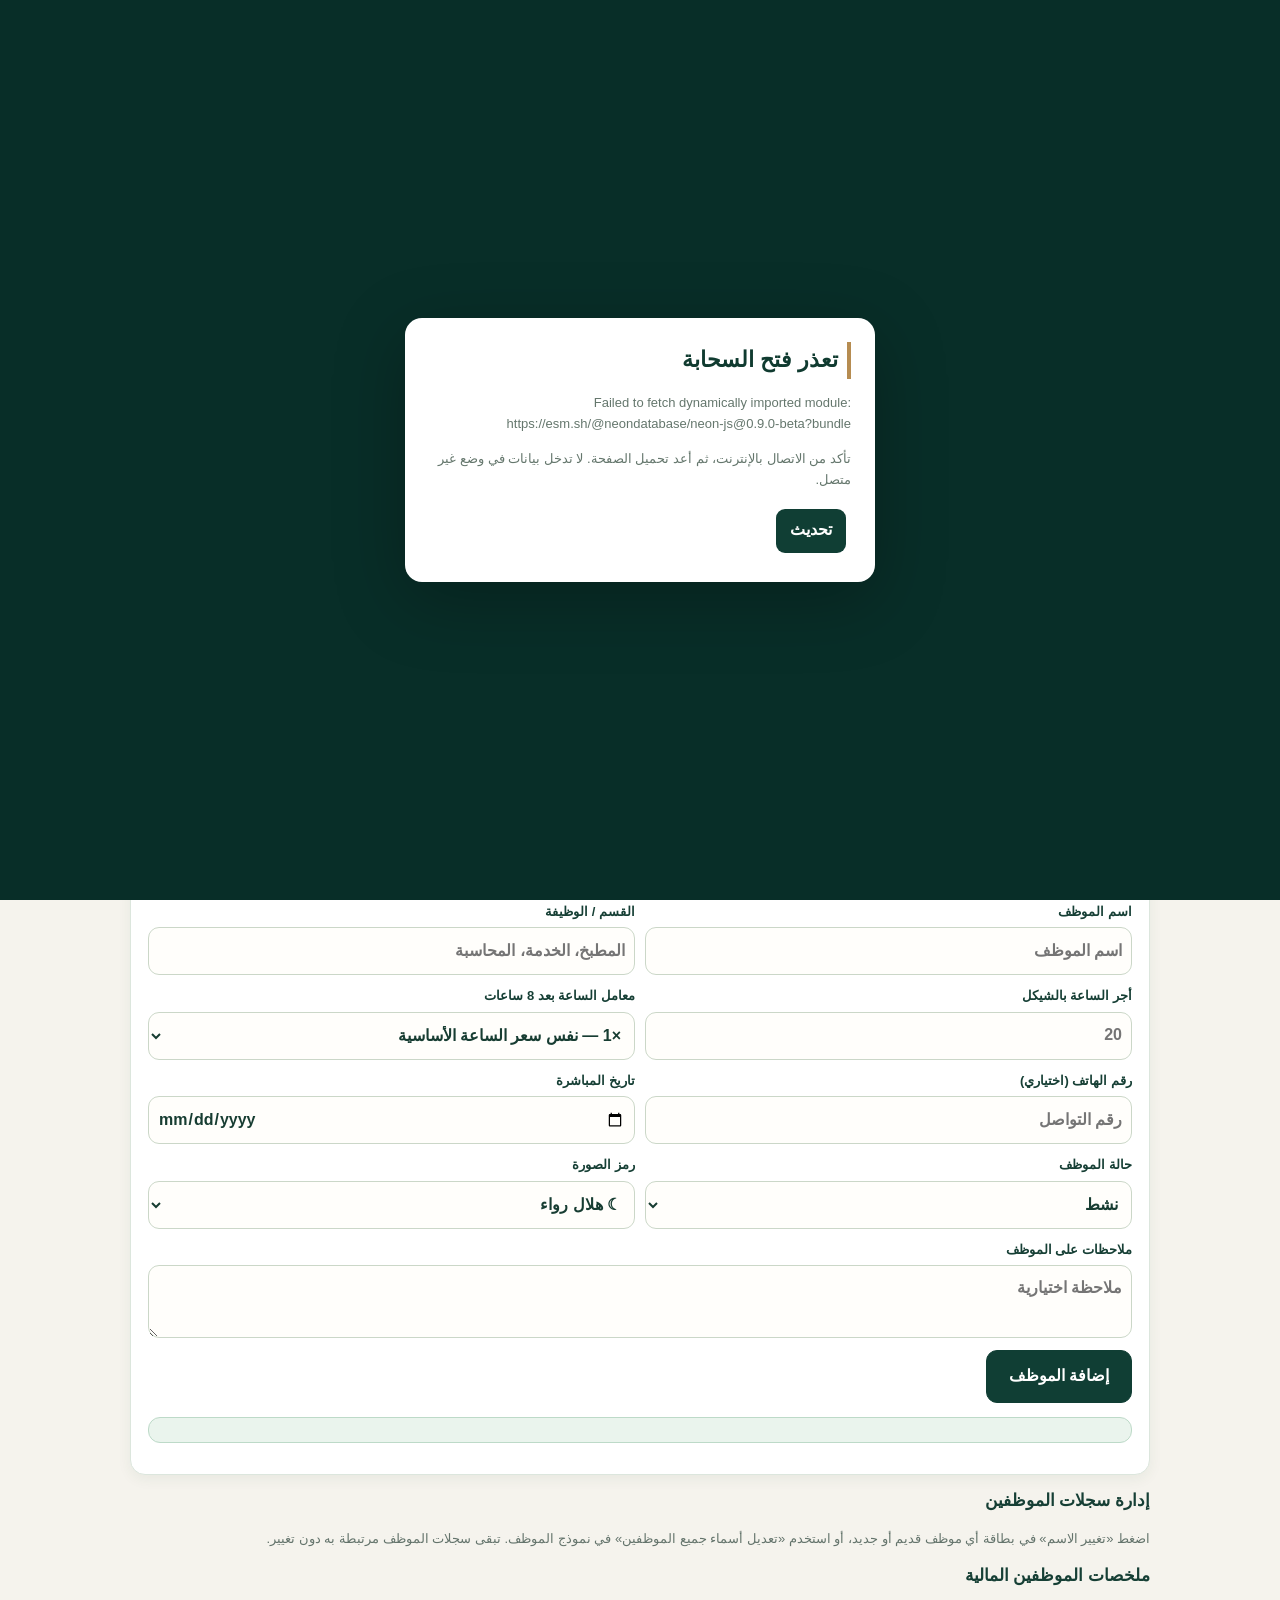
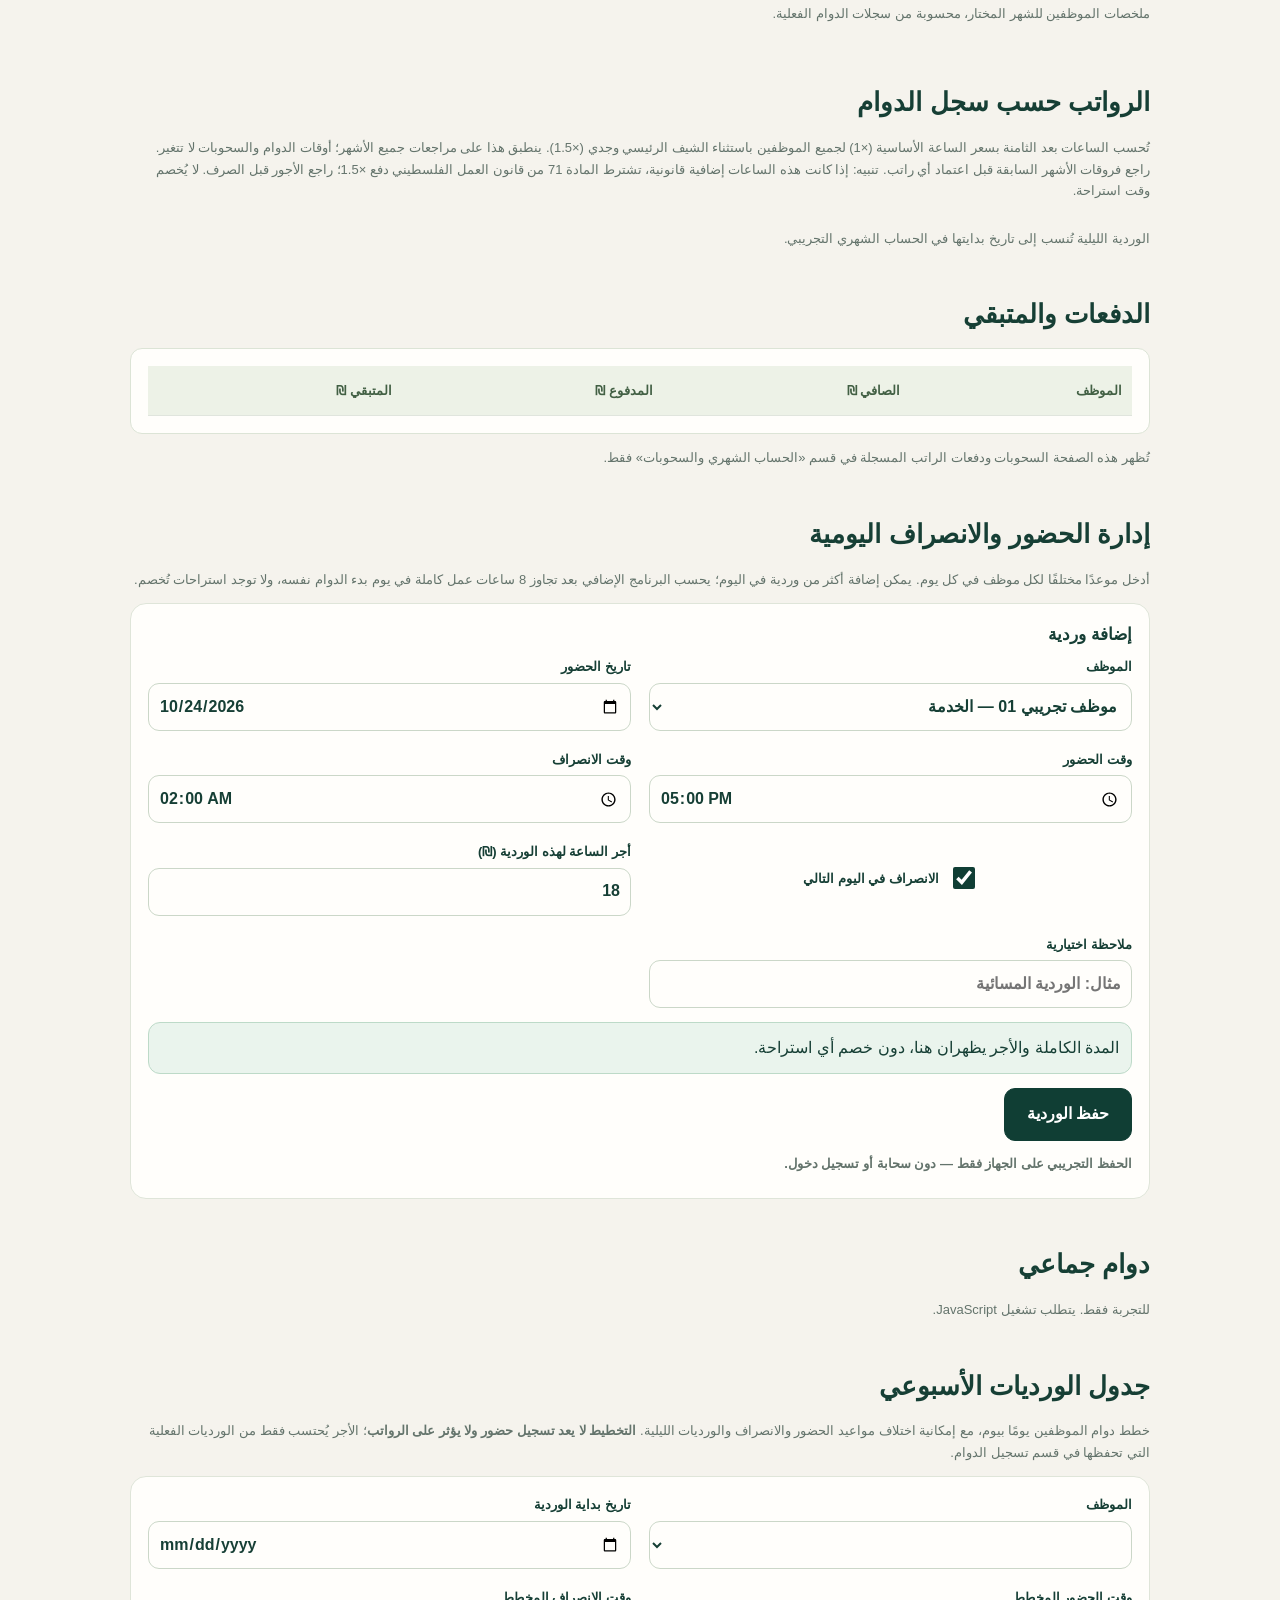
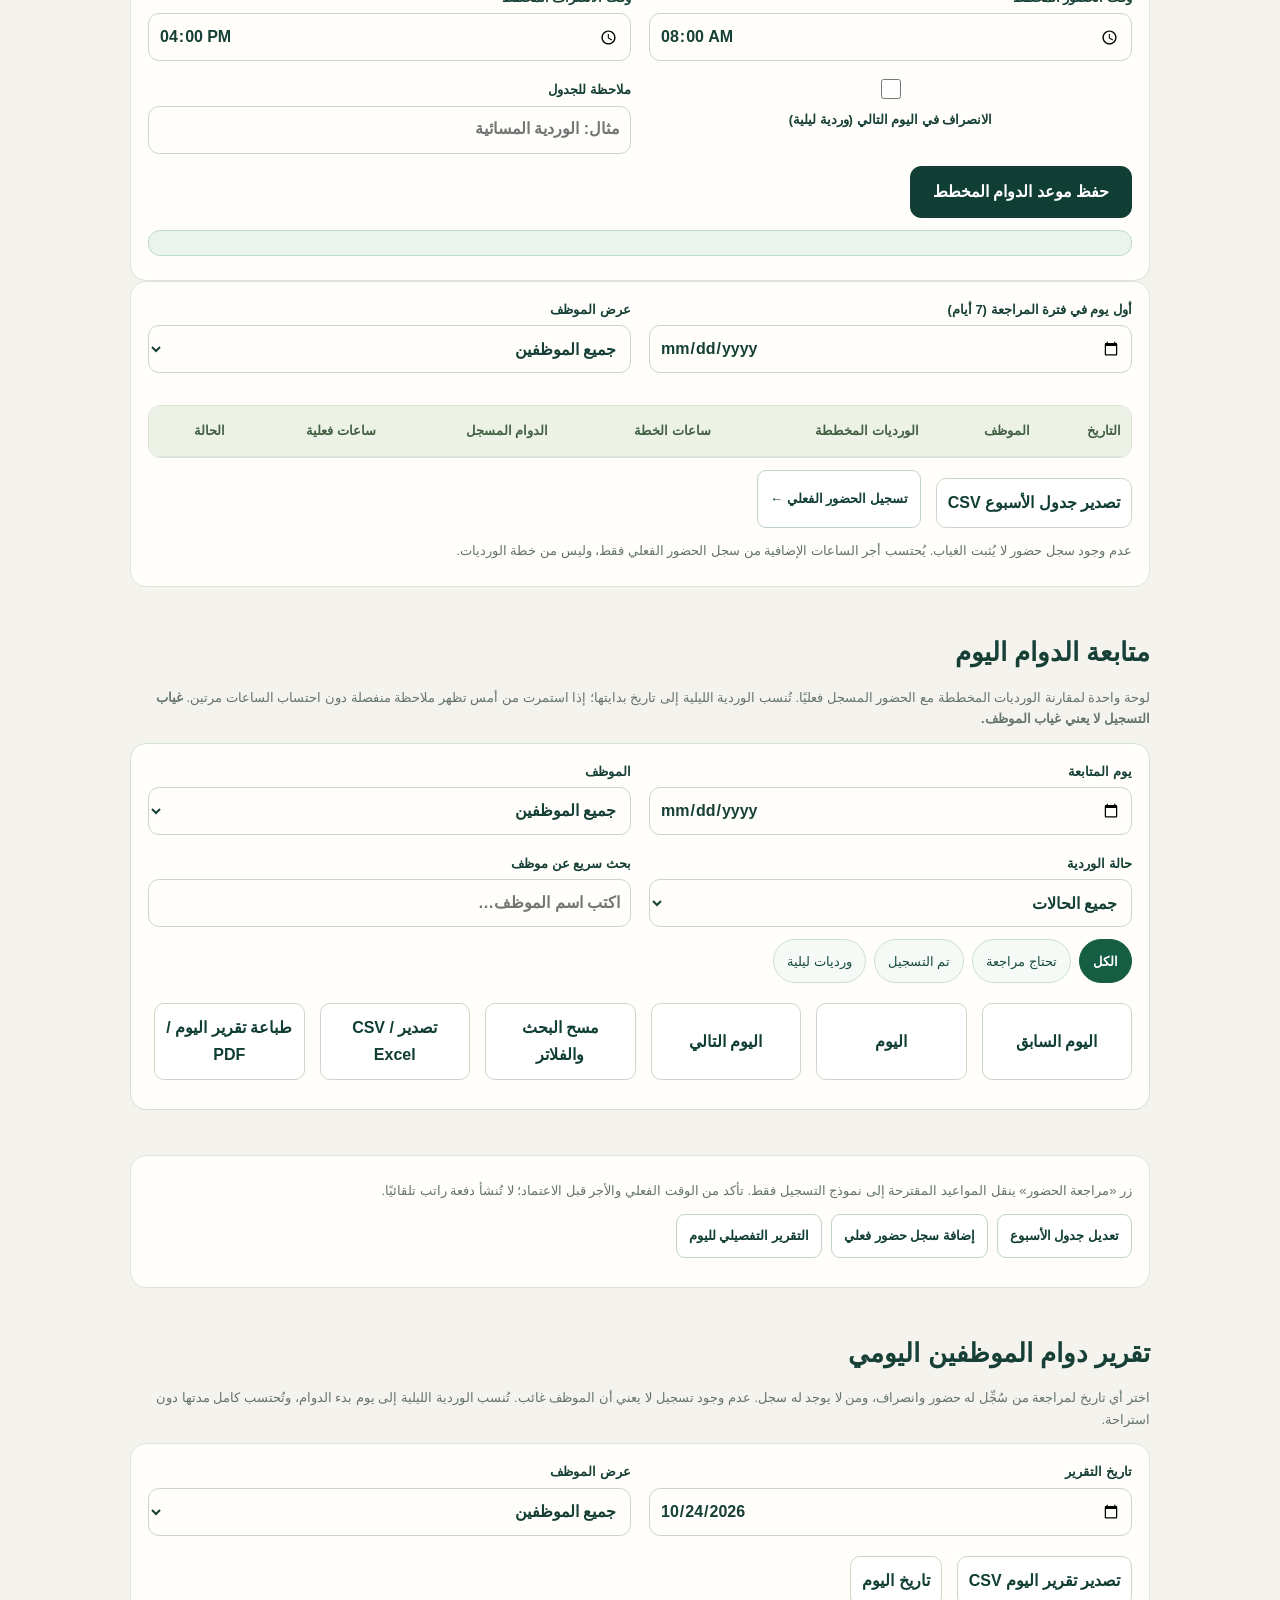
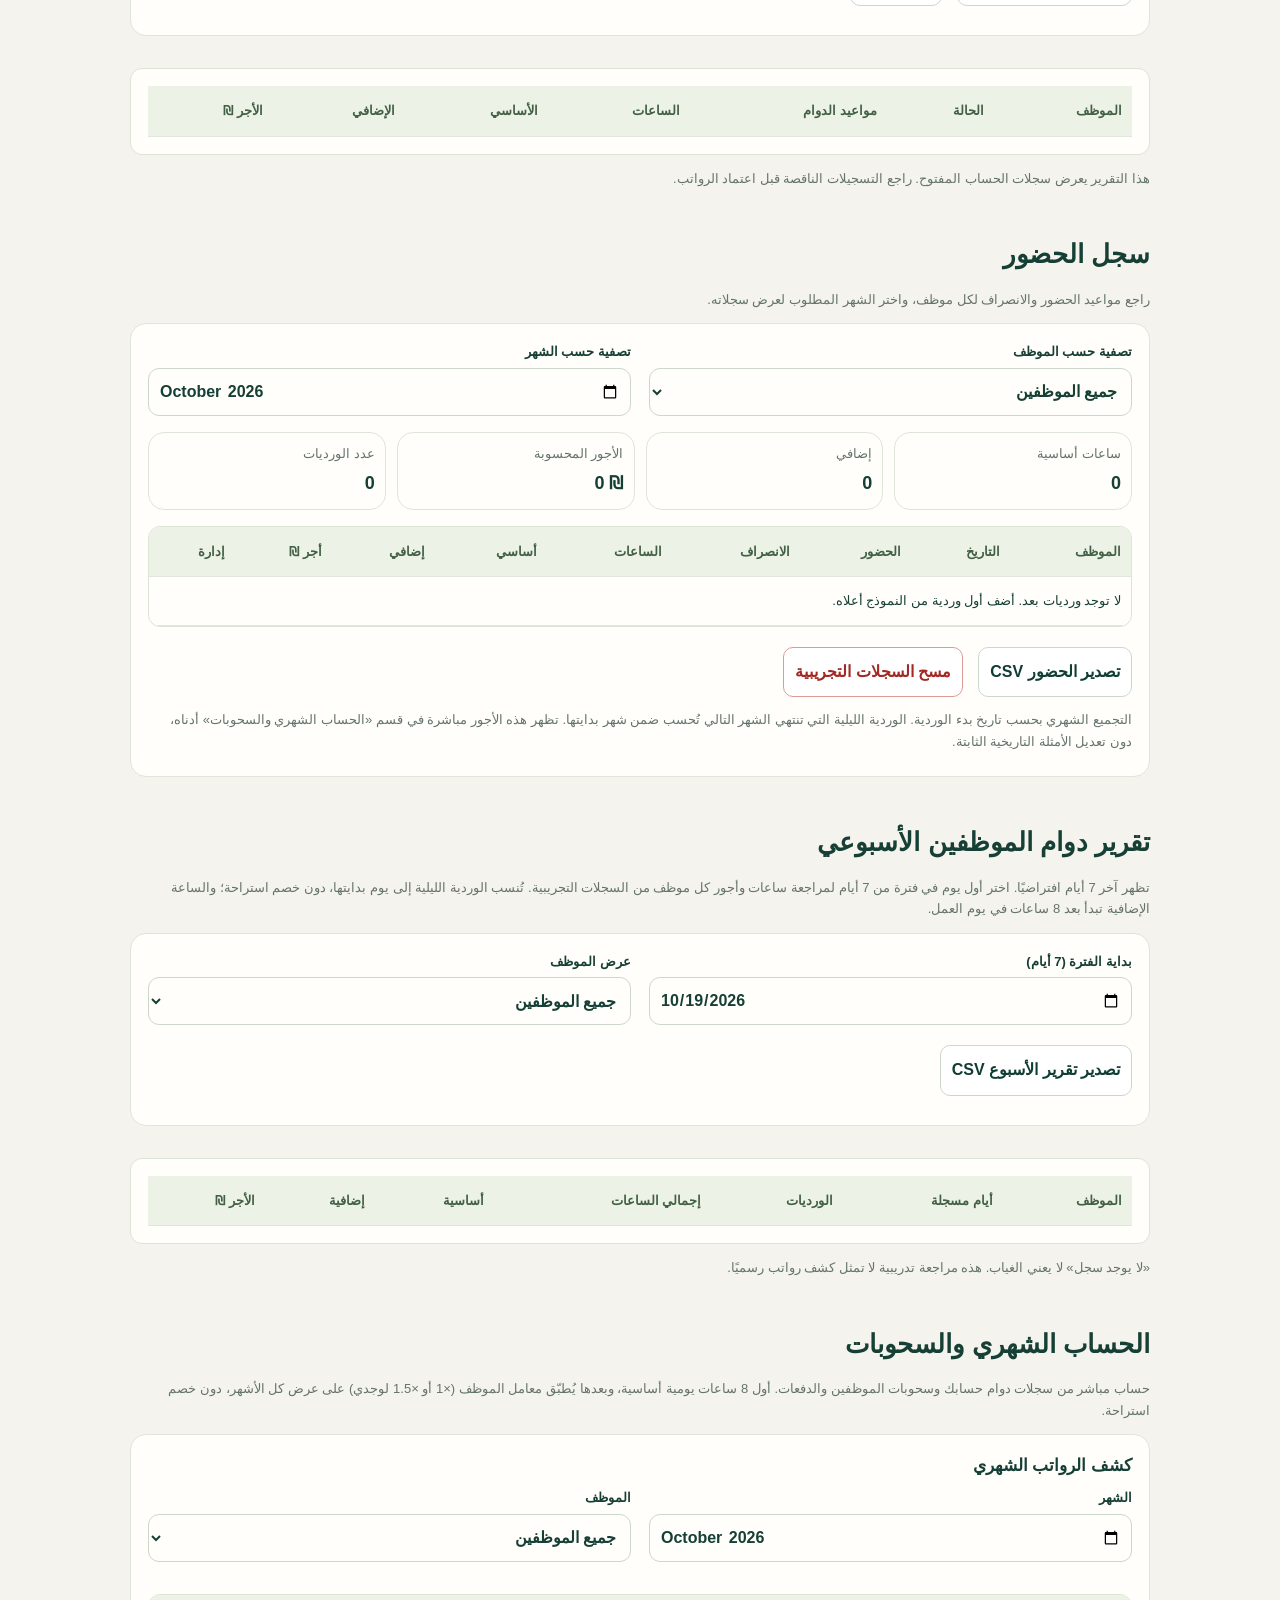
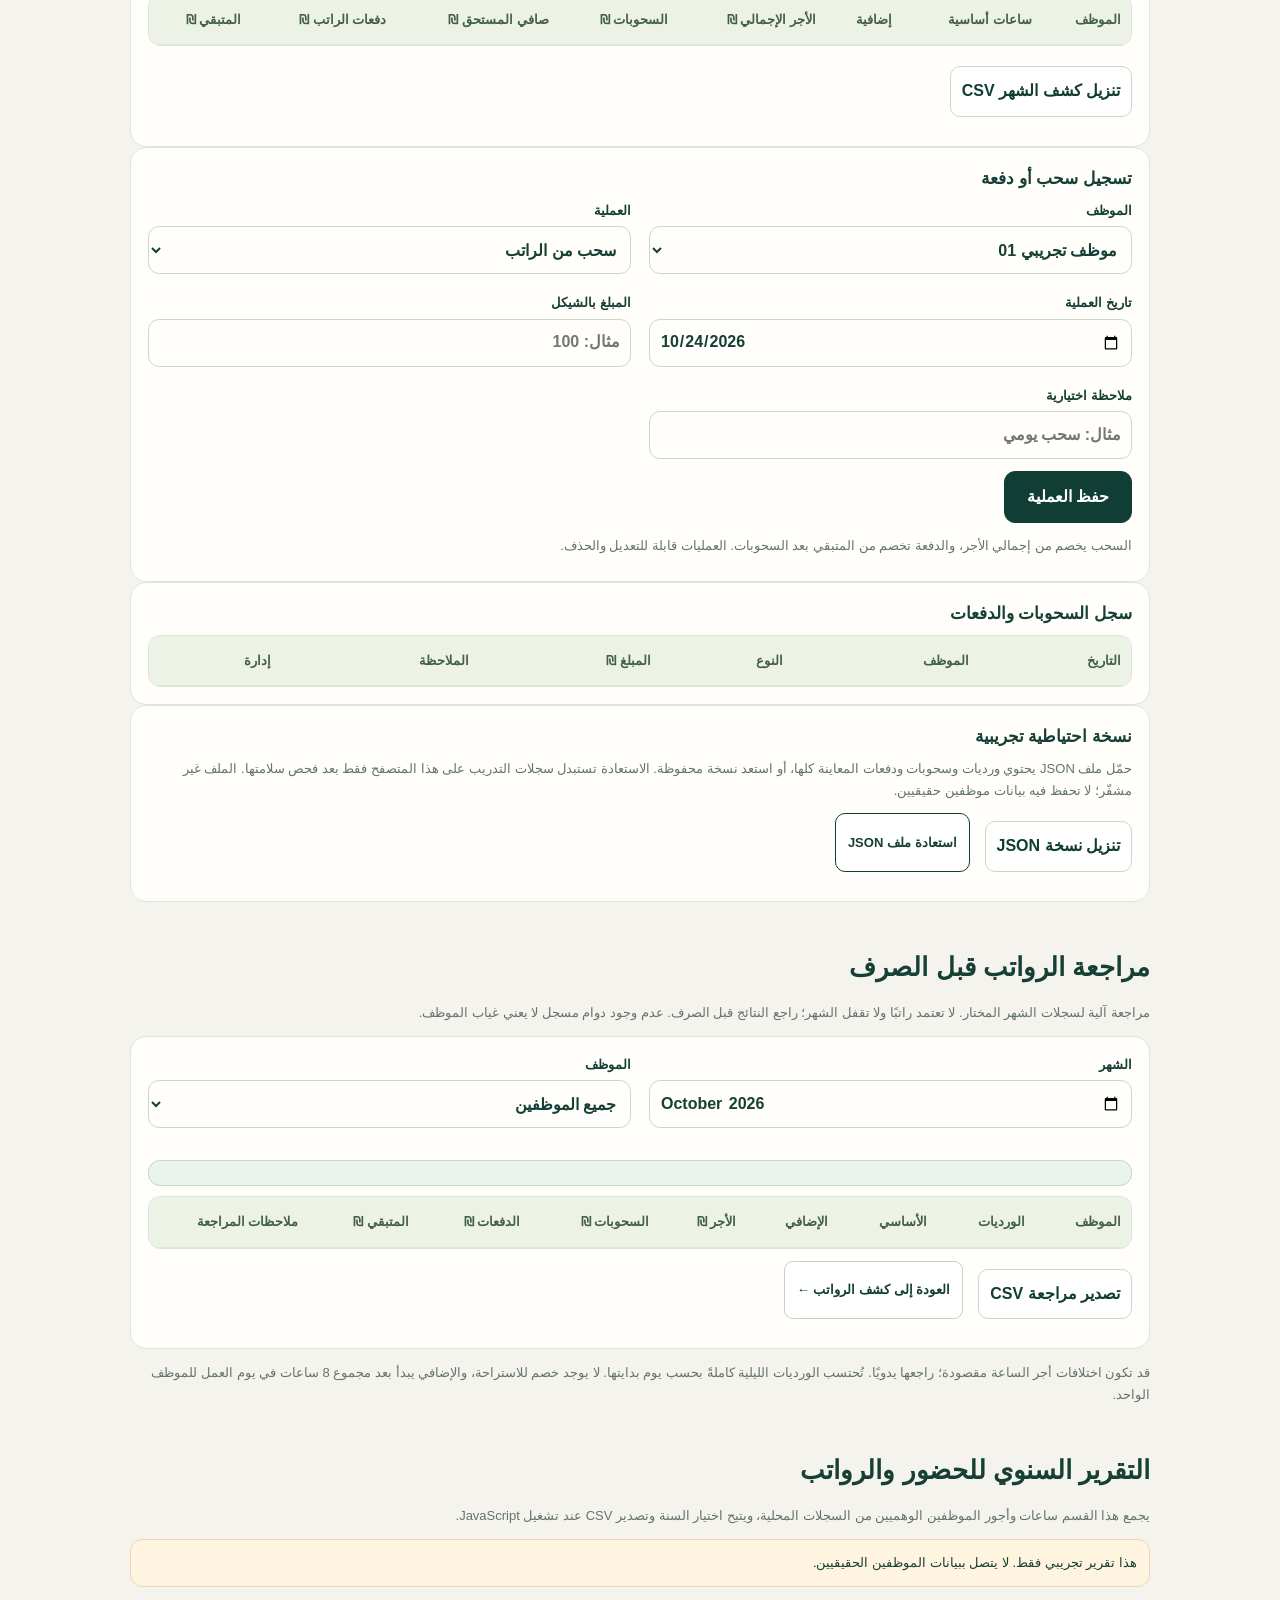
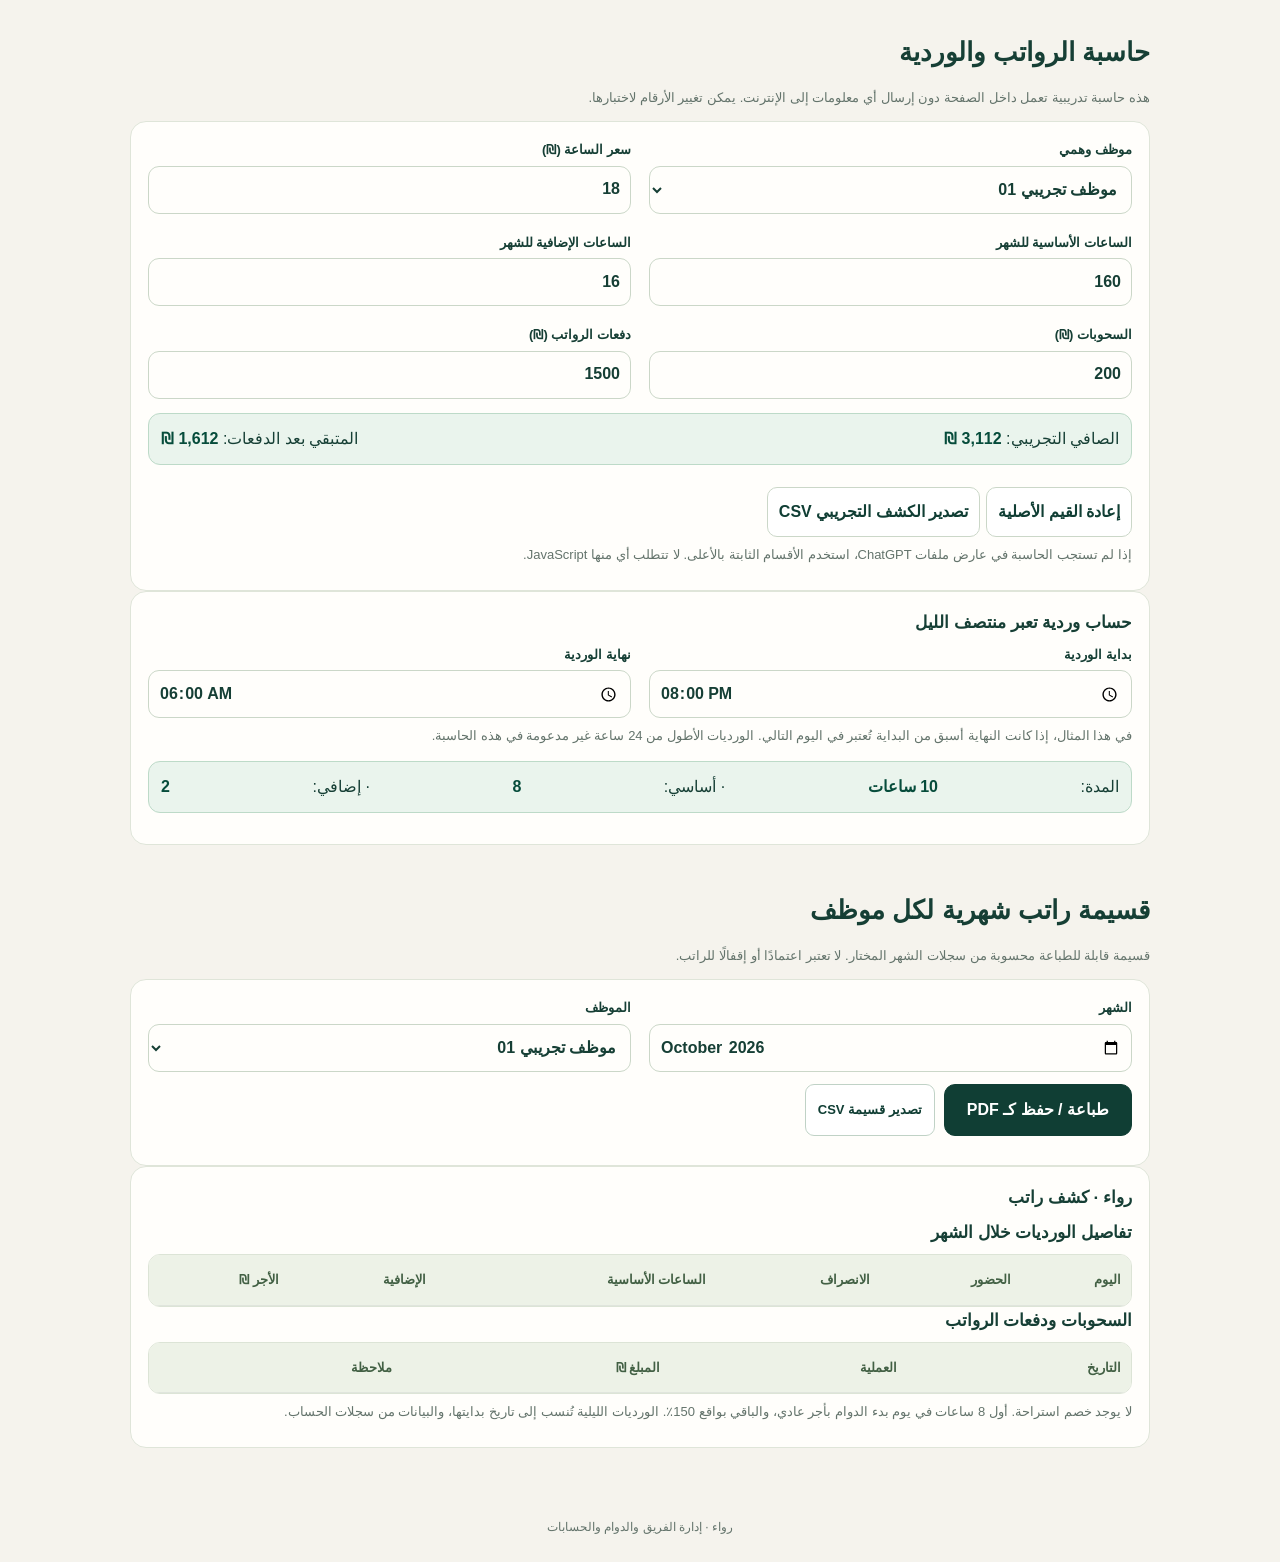
==== commit e485df9e: "fix(ui): explain uniform overtime rate for all months and force latest script" ====
--- a/cloud.html
+++ b/cloud.html
@@ -105,7 +105,7 @@
 <p id="staff-feedback" aria-live="polite" role="status" class="result"></p>
 </form></div>
 <h3>إدارة سجلات الموظفين</h3><p class="hint">اضغط «تغيير الاسم» في بطاقة أي موظف قديم أو جديد، أو استخدم «تعديل أسماء جميع الموظفين» في نموذج الموظف. تبقى سجلات الموظف مرتبطة به دون تغيير.</p>
-<div id="staff-manage-cards"></div><h3>ملخصات الموظفين المالية</h3><p class="hint">ملخصات الموظفين للشهر المختار، محسوبة من سجلات الدوام الفعلية.</p><div class="cols" id="live-employee-cards"></div></section><section id="payroll"><h2>الرواتب حسب سجل الدوام</h2><p class="hint">تبدأ الساعات الزائدة بعد 8 ساعات في اليوم: بنفس الأجر للموظفين، و×1.5 للشيف وجدي اعتبارًا من 4 نوفمبر 2026. كشوف الفترات السابقة لا تتغير. تنبيه: إذا كانت هذه الساعات إضافية قانونية، تشترط المادة 71 من قانون العمل الفلسطيني دفع ×1.5؛ راجع الأجور قبل الصرف. لا يُخصم وقت استراحة.</p><div class="cols" id="live-payroll-cards"></div><p class="hint">الوردية الليلية تُنسب إلى تاريخ بدايتها في الحساب الشهري التجريبي.</p></section><section id="payments"><h2>الدفعات والمتبقي</h2><div class="card overflow"><table><thead><tr><th>الموظف</th><th>الصافي ₪</th><th>المدفوع ₪</th><th>المتبقي ₪</th></tr></thead><tbody id="live-payments-rows"></tbody></table></div><p class="hint">تُظهر هذه الصفحة السحوبات ودفعات الراتب المسجلة في قسم «الحساب الشهري والسحوبات» فقط.</p></section><section id="attendance"><h2>إدارة الحضور والانصراف اليومية</h2><p class="hint">أدخل موعدًا مختلفًا لكل موظف في كل يوم. يمكن إضافة أكثر من وردية في اليوم؛ يحسب البرنامج الإضافي بعد تجاوز 8 ساعات عمل كاملة في يوم بدء الدوام نفسه، ولا توجد استراحات تُخصم.</p>
+<div id="staff-manage-cards"></div><h3>ملخصات الموظفين المالية</h3><p class="hint">ملخصات الموظفين للشهر المختار، محسوبة من سجلات الدوام الفعلية.</p><div class="cols" id="live-employee-cards"></div></section><section id="payroll"><h2>الرواتب حسب سجل الدوام</h2><p class="hint">تُحسب الساعات بعد الثامنة بسعر الساعة الأساسية (×1) لجميع الموظفين باستثناء الشيف الرئيسي وجدي (×1.5). ينطبق هذا على مراجعات جميع الأشهر؛ أوقات الدوام والسحوبات لا تتغير. راجع فروقات الأشهر السابقة قبل اعتماد أي راتب. تنبيه: إذا كانت هذه الساعات إضافية قانونية، تشترط المادة 71 من قانون العمل الفلسطيني دفع ×1.5؛ راجع الأجور قبل الصرف. لا يُخصم وقت استراحة.</p><div class="cols" id="live-payroll-cards"></div><p class="hint">الوردية الليلية تُنسب إلى تاريخ بدايتها في الحساب الشهري التجريبي.</p></section><section id="payments"><h2>الدفعات والمتبقي</h2><div class="card overflow"><table><thead><tr><th>الموظف</th><th>الصافي ₪</th><th>المدفوع ₪</th><th>المتبقي ₪</th></tr></thead><tbody id="live-payments-rows"></tbody></table></div><p class="hint">تُظهر هذه الصفحة السحوبات ودفعات الراتب المسجلة في قسم «الحساب الشهري والسحوبات» فقط.</p></section><section id="attendance"><h2>إدارة الحضور والانصراف اليومية</h2><p class="hint">أدخل موعدًا مختلفًا لكل موظف في كل يوم. يمكن إضافة أكثر من وردية في اليوم؛ يحسب البرنامج الإضافي بعد تجاوز 8 ساعات عمل كاملة في يوم بدء الدوام نفسه، ولا توجد استراحات تُخصم.</p>
 <div class="card"><h3 id="attendance-form-title">إضافة وردية</h3>
 <form id="attendance-form" novalidate=""><div class="formgrid">
 <label>الموظف<select id="att-employee" required=""><option value="001">موظف تجريبي 01 — الخدمة</option><option value="002">موظف تجريبي 02 — المطبخ</option><option value="003">موظف تجريبي 03 — الاستقبال</option></select></label>
@@ -208,7 +208,7 @@
 <div class="card overflow"><table><thead><tr><th>الموظف</th><th>أيام مسجلة</th><th>الورديات</th><th>إجمالي الساعات</th><th>أساسية</th><th>إضافية</th><th>الأجر ₪</th></tr></thead><tbody id="weekly-rows"></tbody></table></div>
 <p class="hint">«لا يوجد سجل» لا يعني الغياب. هذه مراجعة تدريبية لا تمثل كشف رواتب رسميًا.</p></section>
 <section id="monthly-ledger"><h2>الحساب الشهري والسحوبات</h2>
-<p class="hint">حساب مباشر من سجلات دوام حسابك وسحوبات الموظفين والدفعات. أول 8 ساعات يومية أساسية، وبعدها يُطبّق معامل الموظف (×1 أو ×1.5 لوجدي) من 4 نوفمبر 2026، دون خصم استراحة.</p>
+<p class="hint">حساب مباشر من سجلات دوام حسابك وسحوبات الموظفين والدفعات. أول 8 ساعات يومية أساسية، وبعدها يُطبّق معامل الموظف (×1 أو ×1.5 لوجدي) على عرض كل الأشهر، دون خصم استراحة.</p>
 <div class="card"><h3>كشف الرواتب الشهري</h3><div class="formgrid">
 <label>الشهر<input id="fin-month" type="month" value="2026-10"/></label>
 <label>الموظف<select id="fin-filter"><option value="all">جميع الموظفين</option><option value="001">موظف تجريبي 01</option><option value="002">موظف تجريبي 02</option><option value="003">موظف تجريبي 03</option></select></label></div>
@@ -250,7 +250,7 @@
 window.RAWAA_RESTAURANT_TODAY=todayAtRestaurant;
 const today=todayAtRestaurant();for(const id of ['att-date','fin-date','daily-date']){const el=document.getElementById(id);if(el)el.value=today;}
 for(const id of ['dash-month','att-month','fin-month','review-month','payslip-month']){const el=document.getElementById(id);if(el)el.value=today.slice(0,7);}
-})();</script><script type="application/x-rawaa-deferred" data-rawaa-deferred src="./staff.js?v=227"></script><script type="application/x-rawaa-deferred" data-rawaa-deferred>
+})();</script><script type="application/x-rawaa-deferred" data-rawaa-deferred src="./staff.js?v=228"></script><script type="application/x-rawaa-deferred" data-rawaa-deferred>
 (()=>{'use strict';const demo=window.RAWAA_STAFF.getAll();const $=id=>document.getElementById(id);const ids=['rate','basic','overtime','withdrawal','paid'];const fmt=v=>new Intl.NumberFormat('en-US',{maximumFractionDigits:2}).format(v);const num=id=>{const x=Number($(id).value);return Number.isFinite(x)&&x>=0?x:null};function reset(){const p=demo[Number($('selected-employee').value)]||demo[0];ids.forEach(k=>$(k).value=p[k]??0);update()}function update(){let v=Object.fromEntries(ids.map(k=>[k,num(k)]));if(Object.values(v).some(x=>x===null)){$('calc-results').textContent='يرجى إدخال أرقام صحيحة غير سالبة.';return}const selected=demo[Number($('selected-employee').value)]||demo[0];
  const gross=v.basic*v.rate+v.overtime*window.RAWAA_STAFF.currentFactor(selected)*v.rate;const net=gross-v.withdrawal;const rem=net-v.paid;$('calc-results').innerHTML='<div>الصافي التجريبي: <strong>'+fmt(net)+' ₪</strong></div><div>المتبقي بعد الدفعات: <strong>'+fmt(rem)+' ₪</strong></div>';}
 function shift(){let a=$('from').value,b=$('to').value;if(!/^\d{2}:\d{2}$/.test(a)||!/^\d{2}:\d{2}$/.test(b)){$('shift-results').textContent='اختر وقتي البداية والنهاية';return}let parse=t=>Number(t.slice(0,2))*60+Number(t.slice(3,5));let start=parse(a),end=parse(b);let min=(end-start+1440)%1440;if(min===0){$('shift-results').textContent='حدد نهاية مختلفة عن البداية (لا تقبل وردية 24 ساعة هنا).';return}let hours=min/60,normal=Math.min(hours,8),extra=Math.max(hours-8,0);$('shift-results').textContent='مدة الوردية: '+fmt(hours)+' ساعة · أساسي: '+fmt(normal)+' · إضافي: '+fmt(extra);}
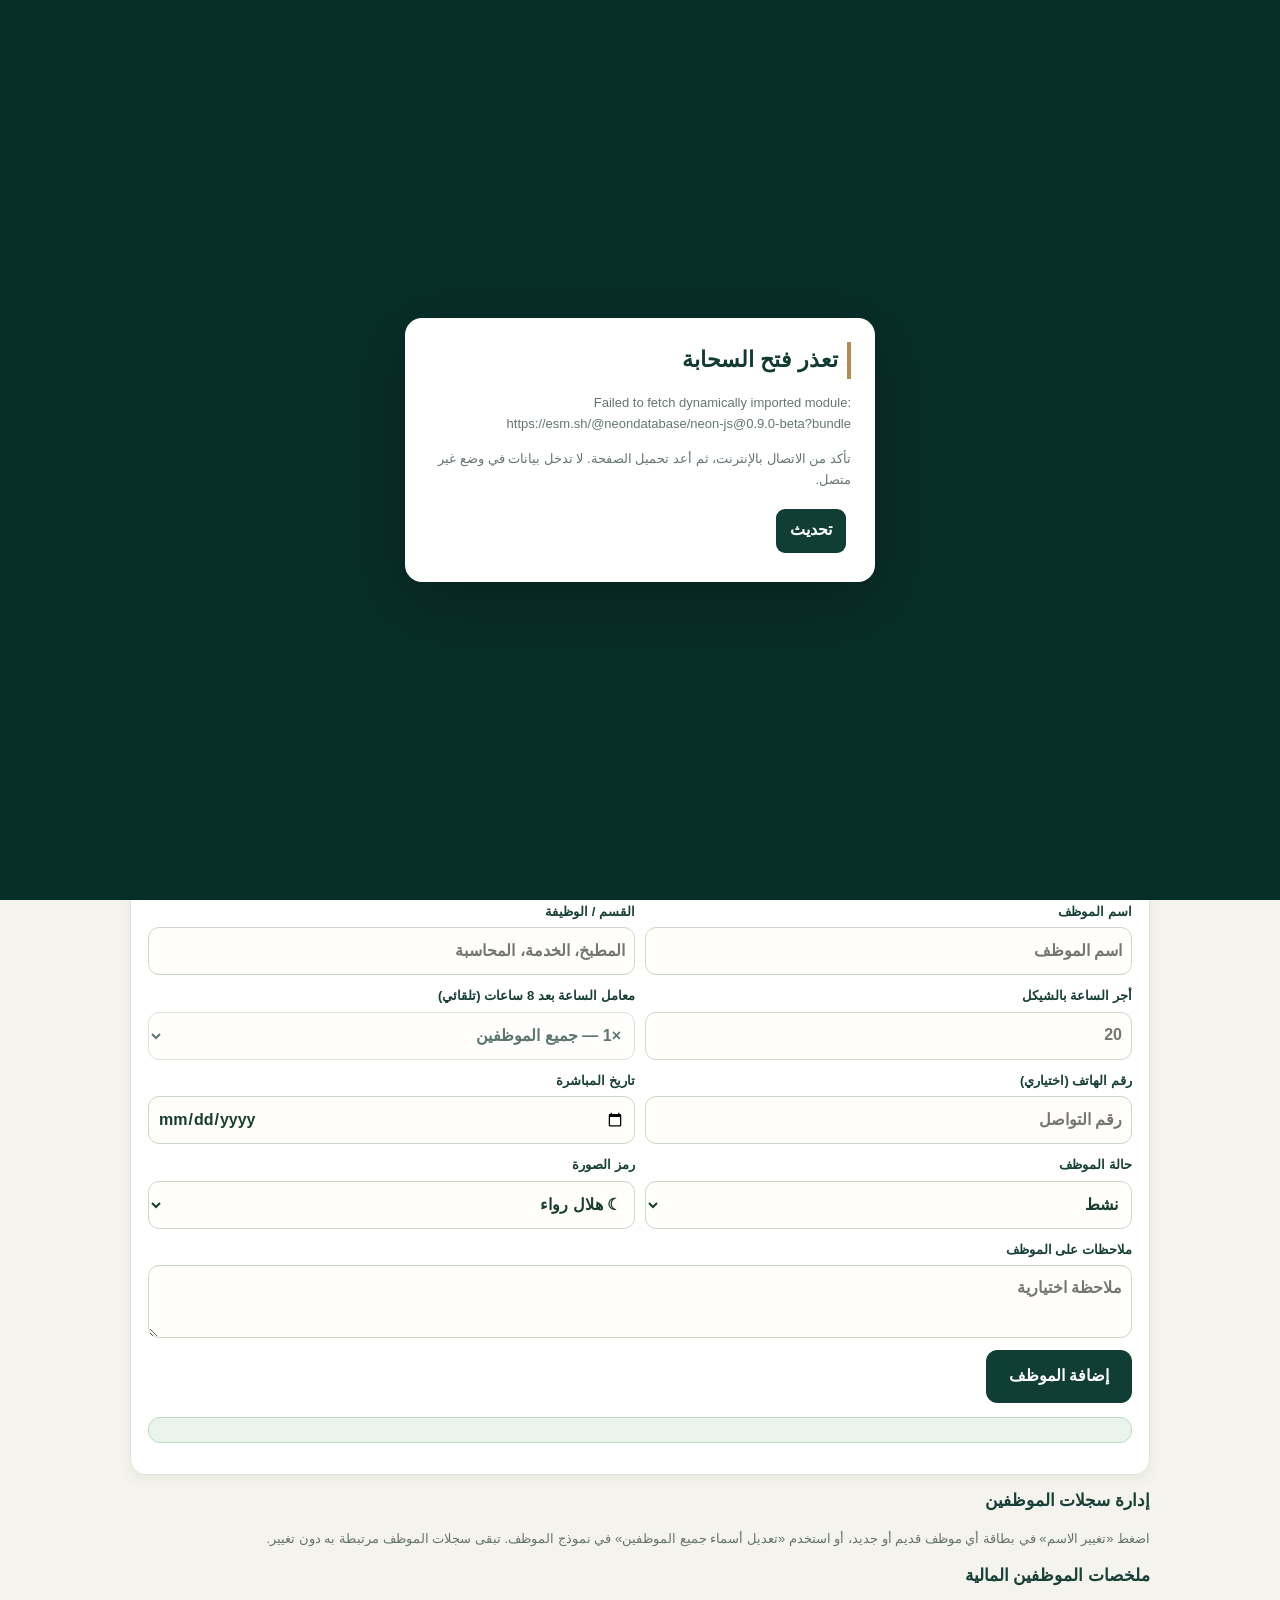
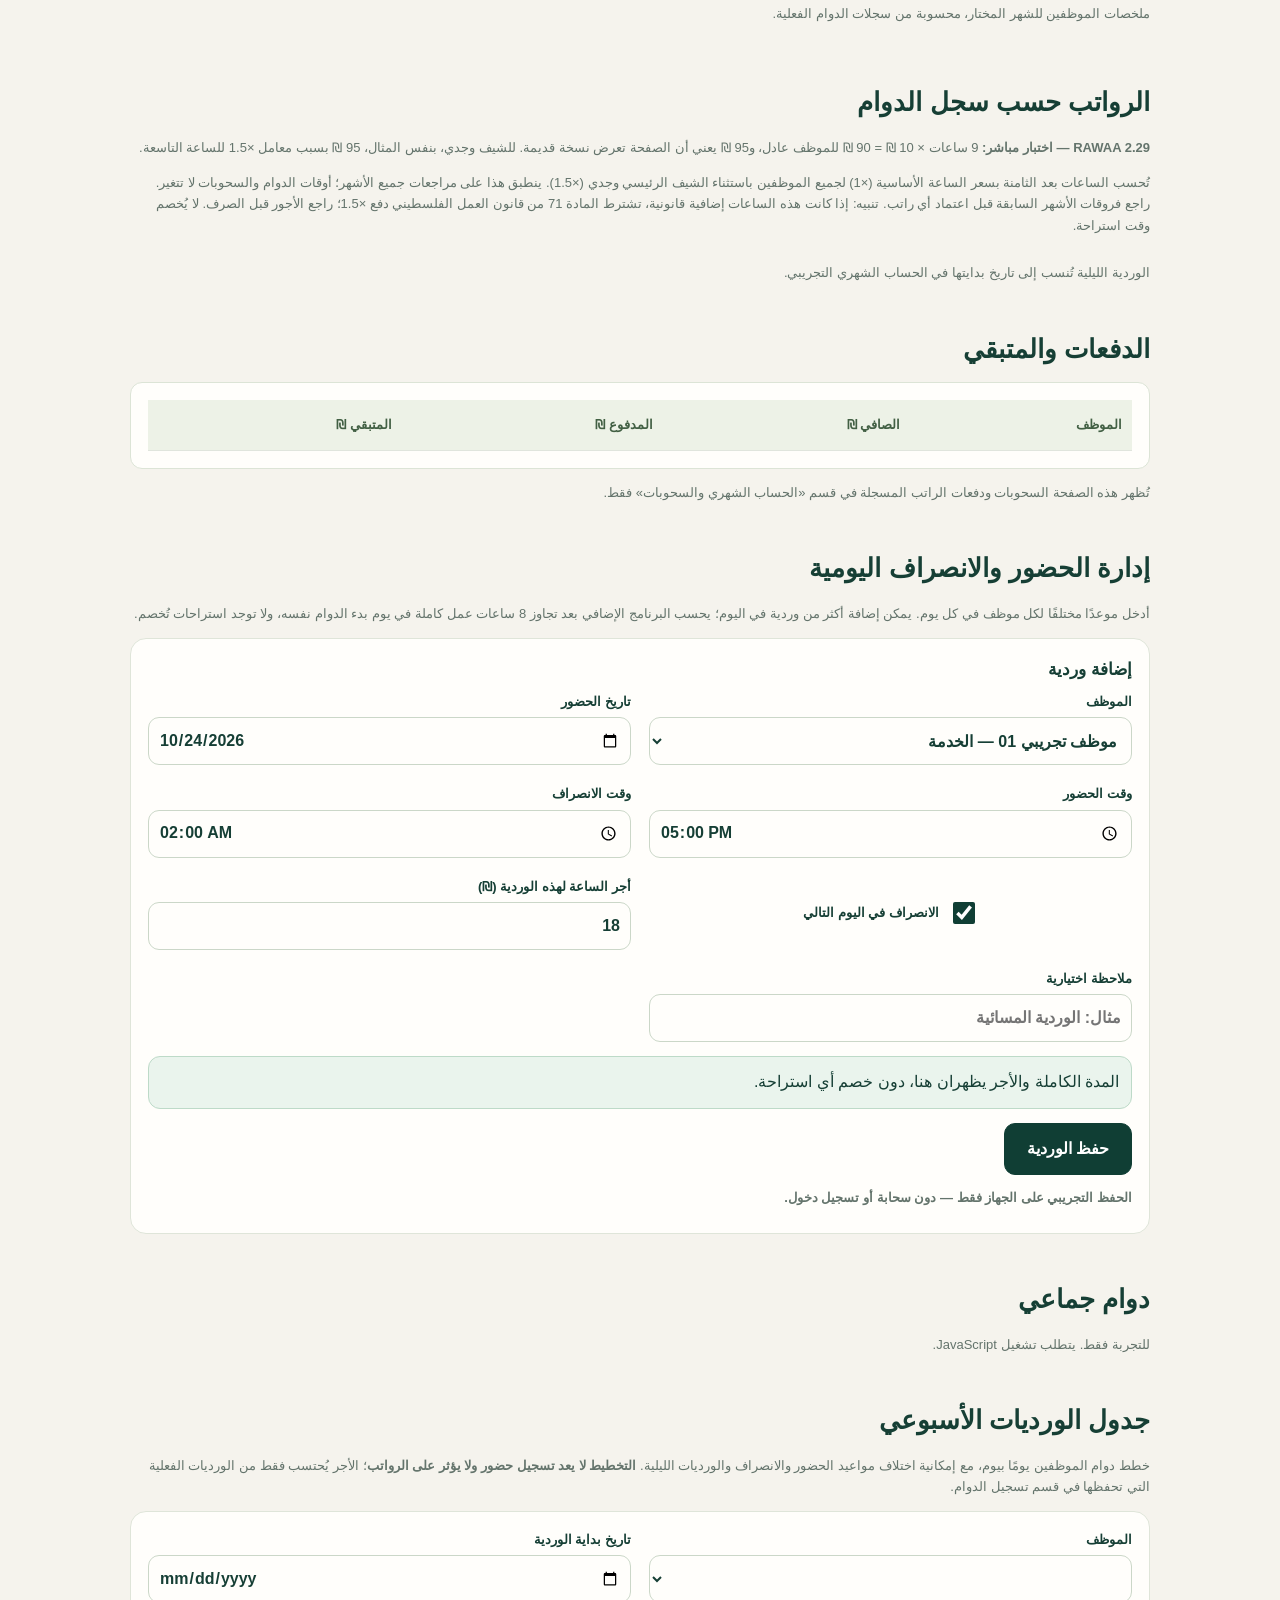
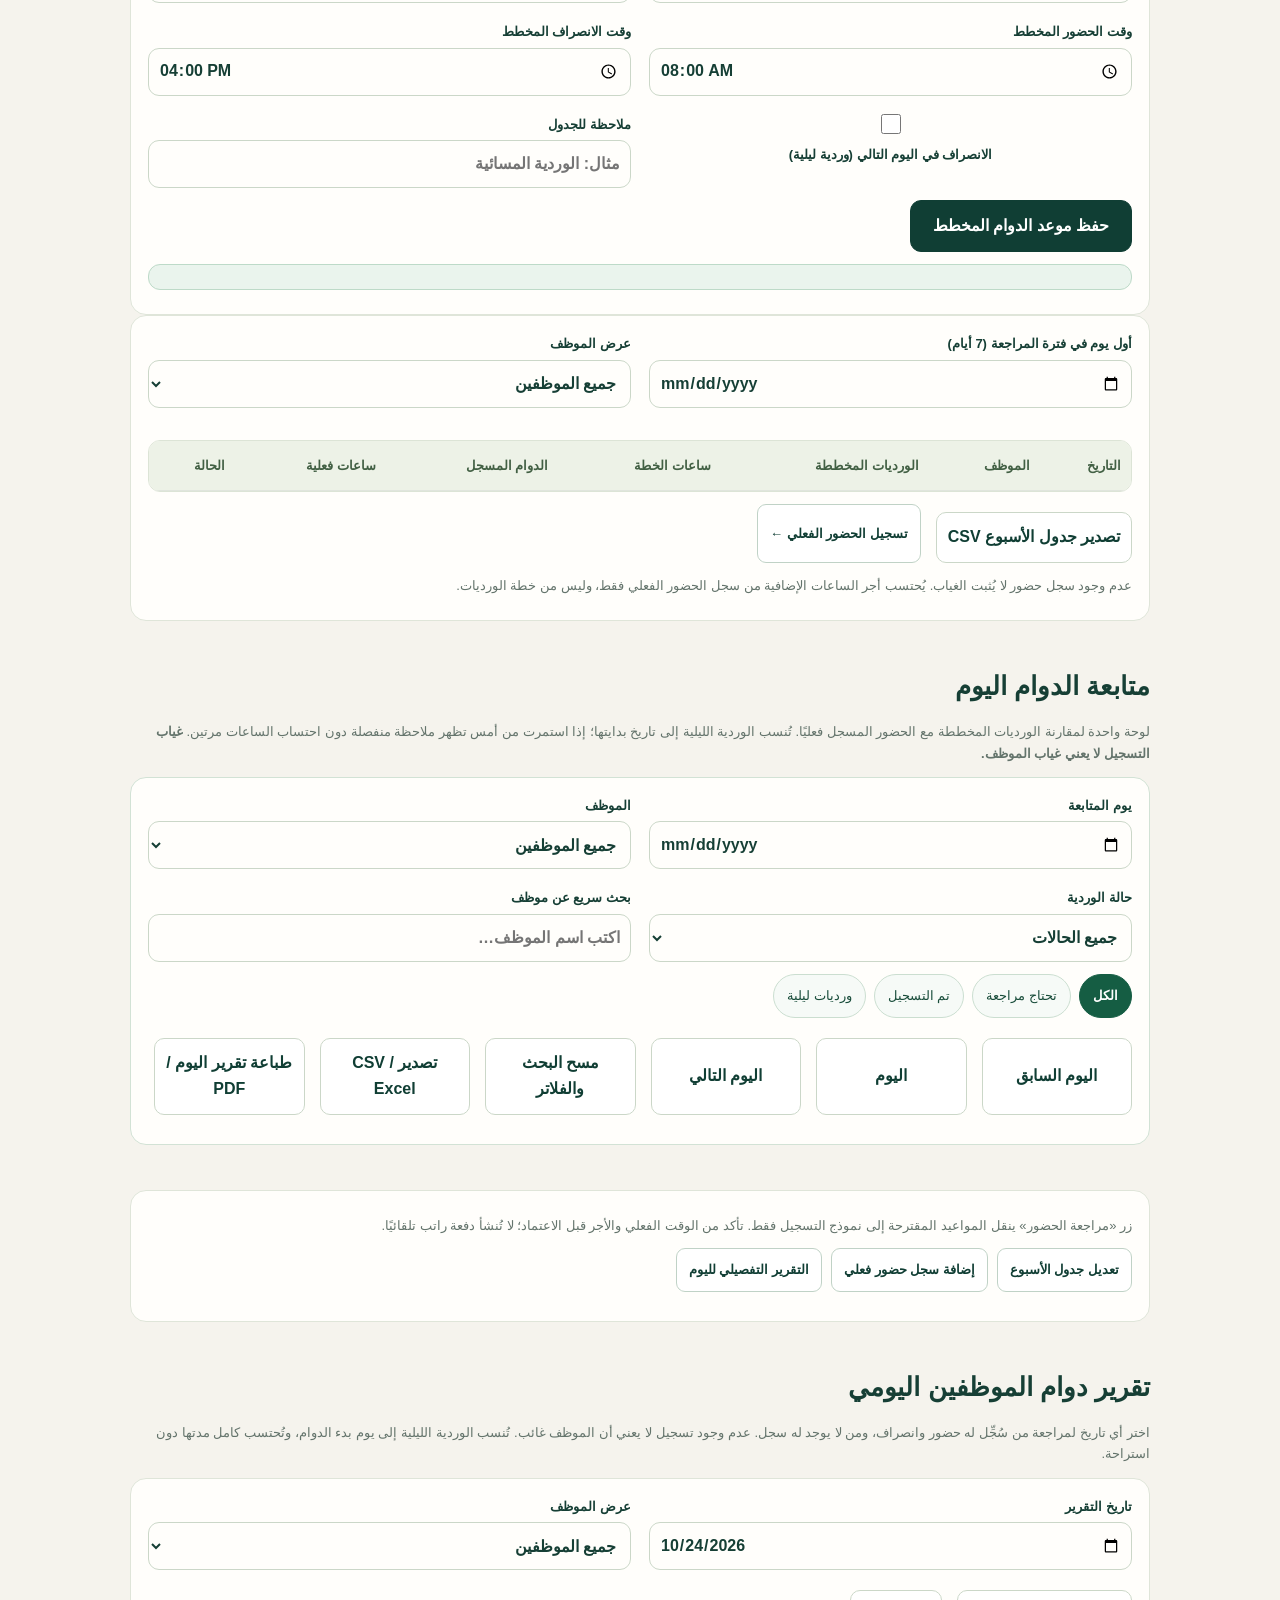
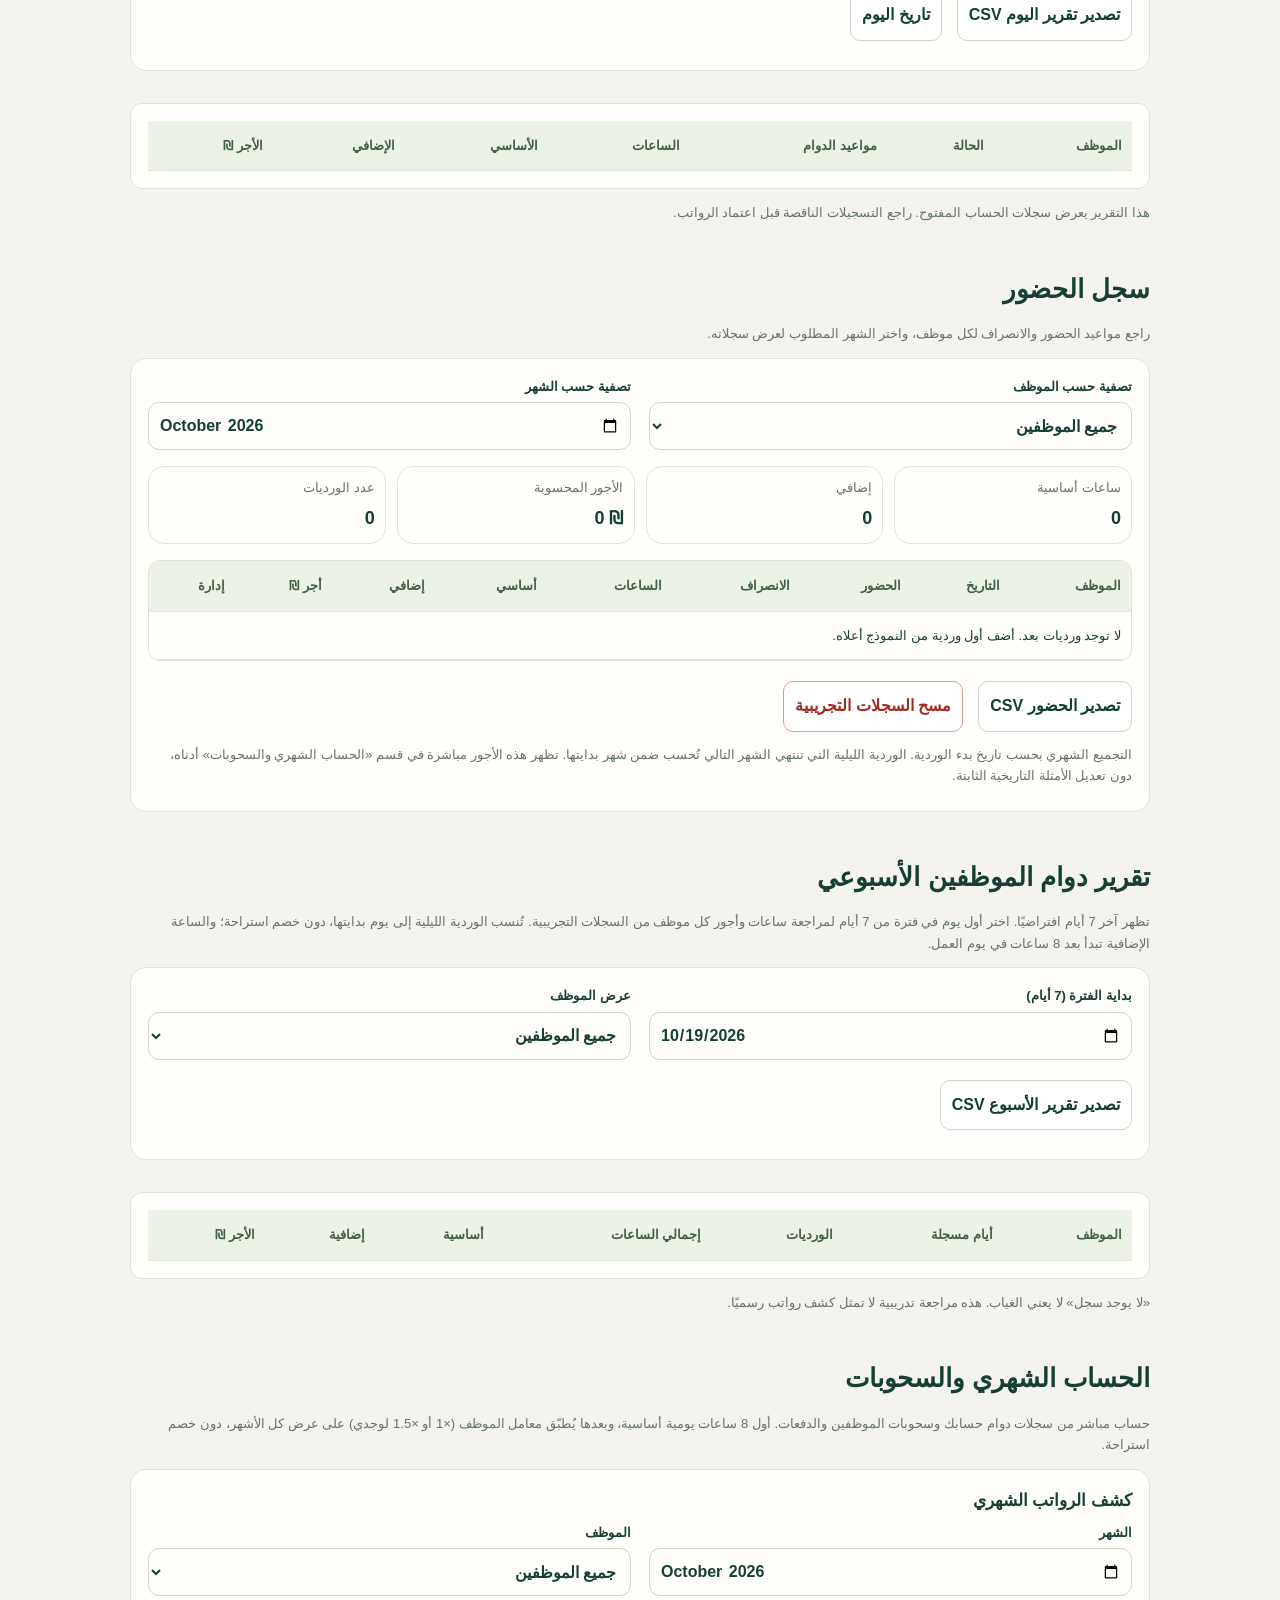
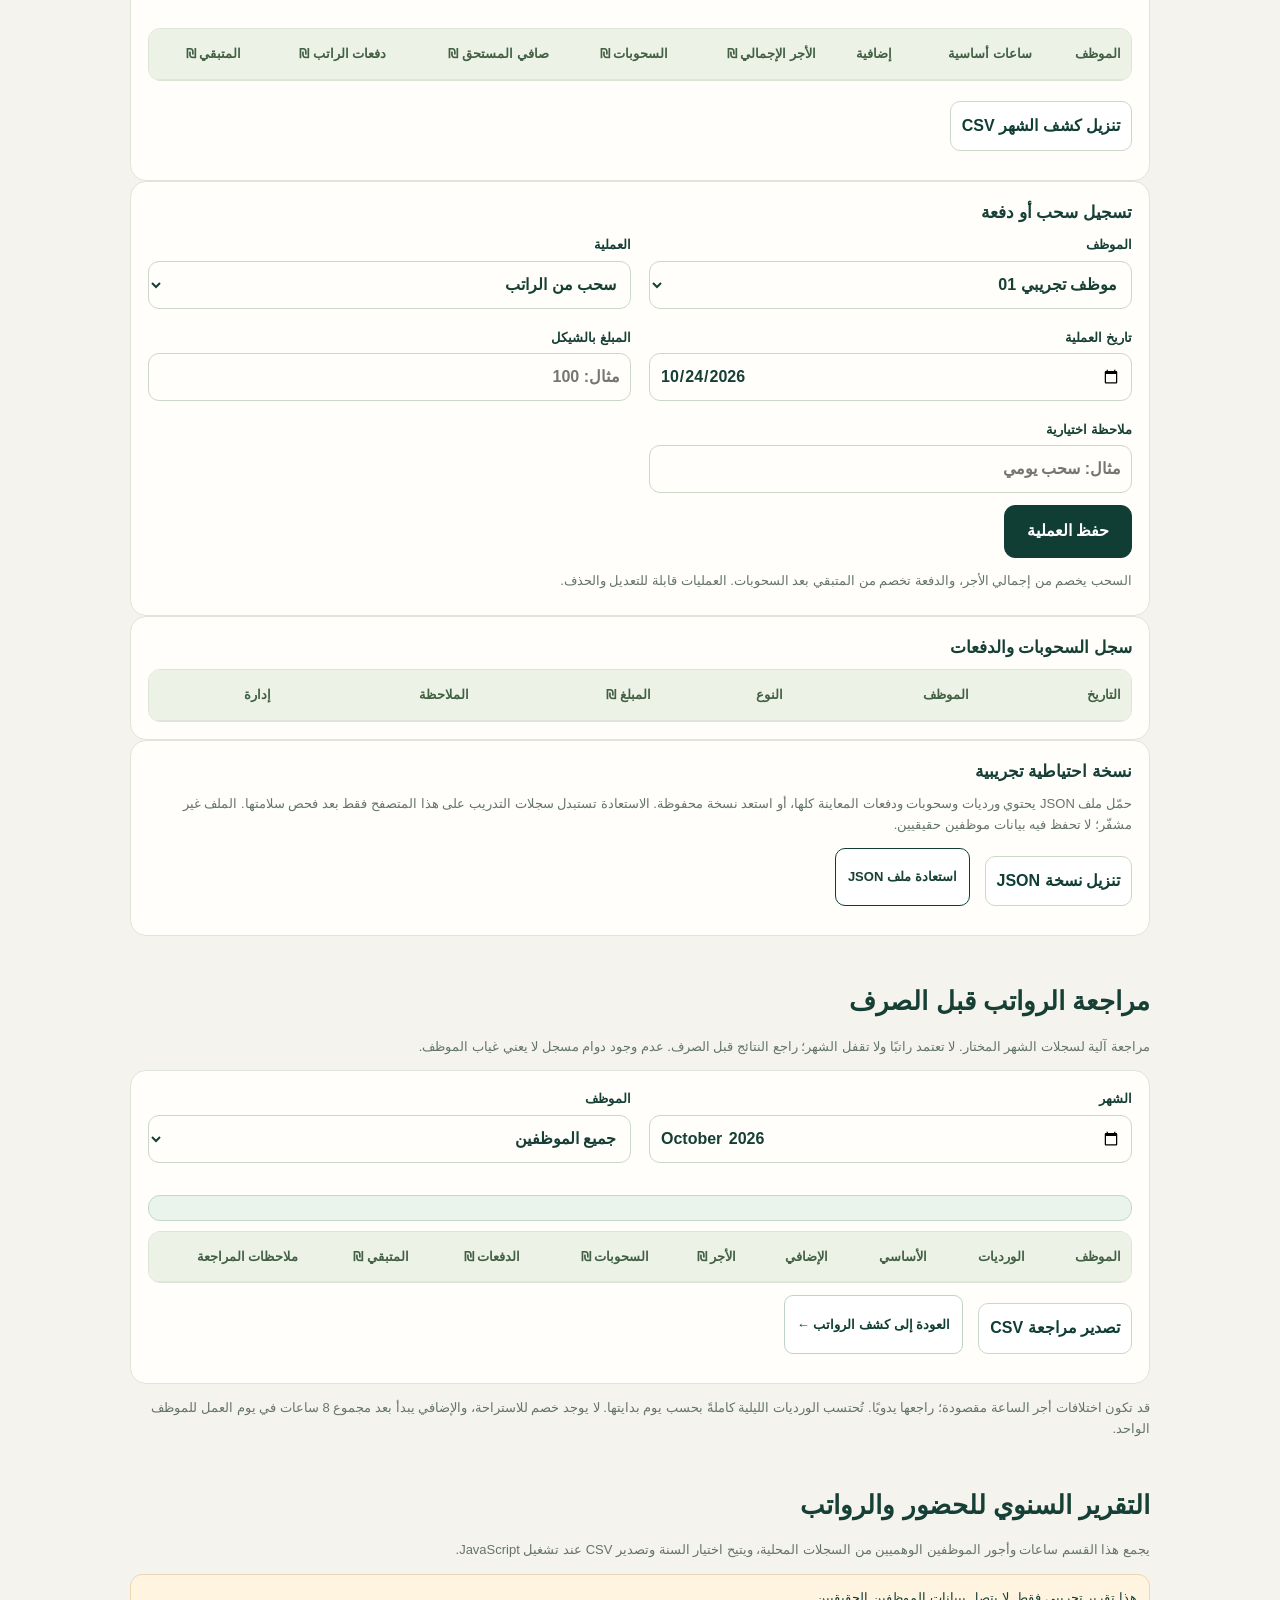
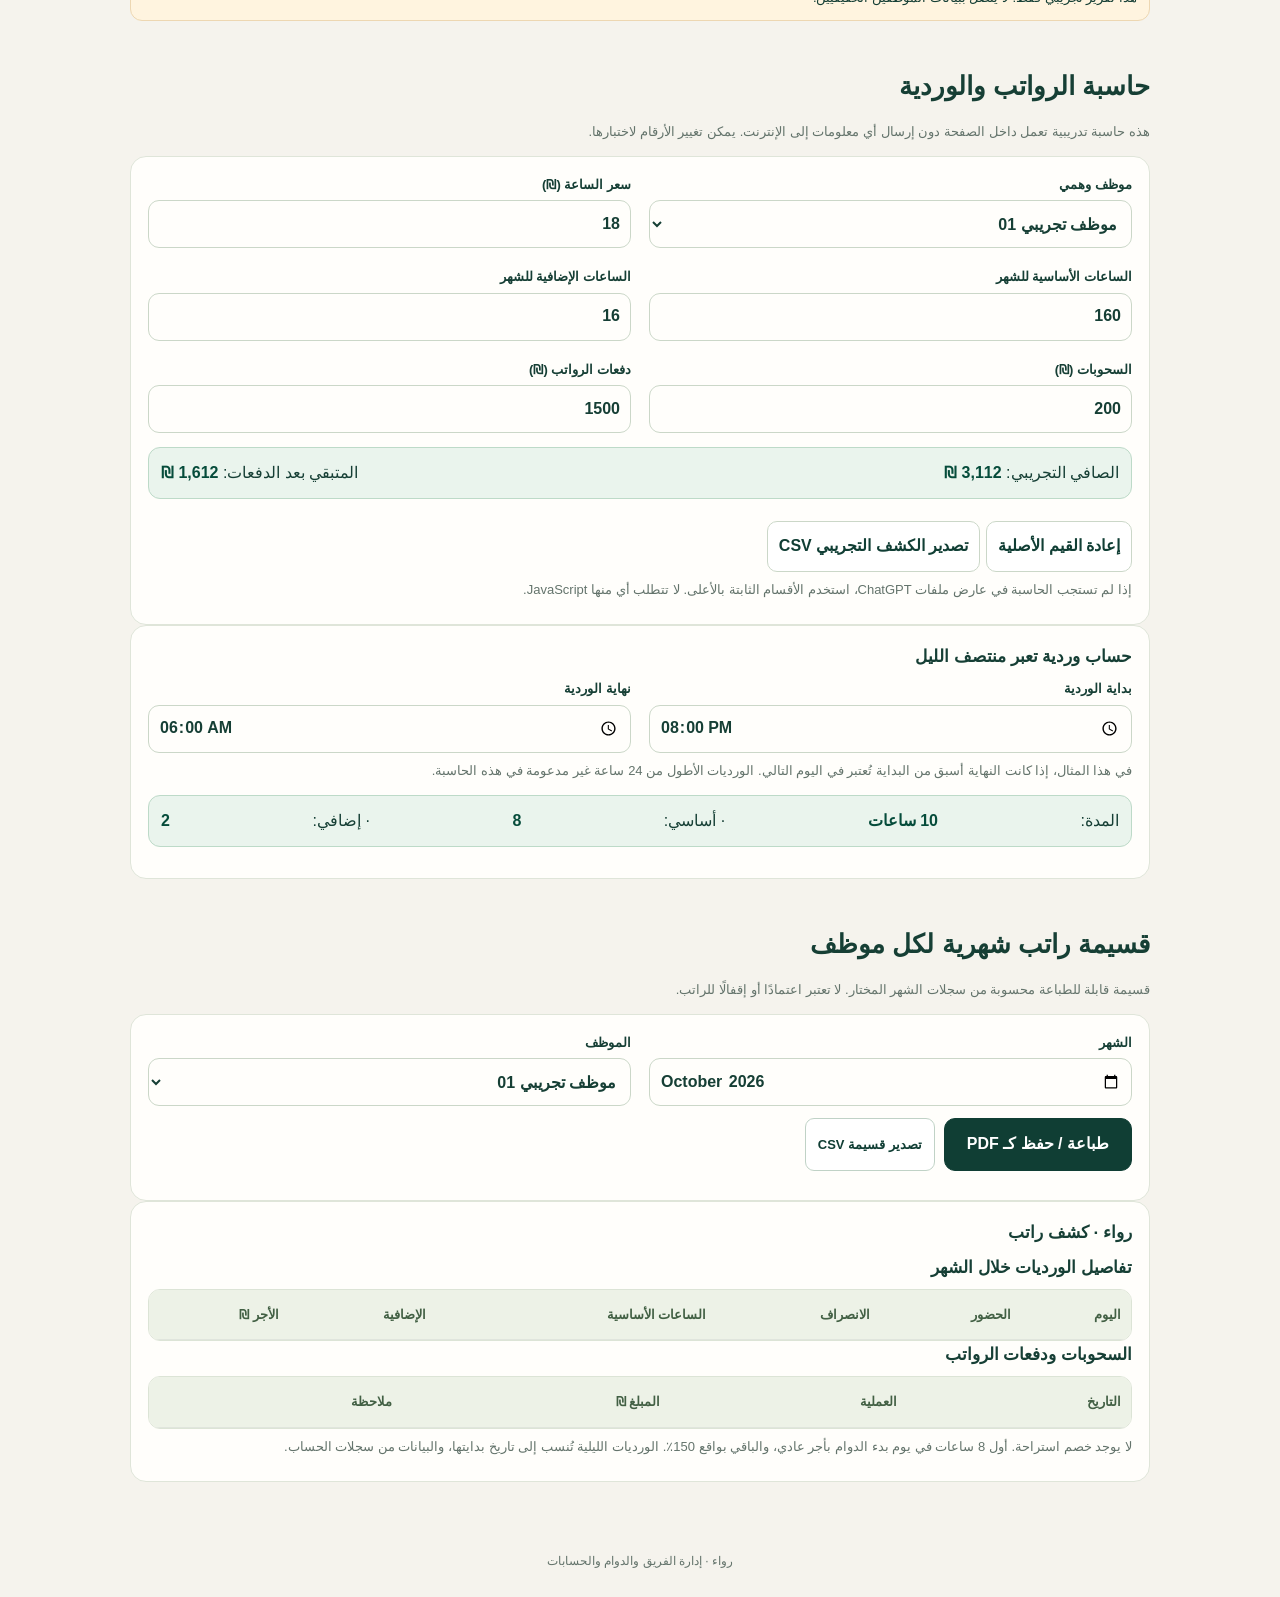
==== commit 99273f73: "ui(staff): show v2.29 payroll check and prevent incorrect rate selection" ====
--- a/cloud.html
+++ b/cloud.html
@@ -94,7 +94,7 @@
 <label>اسم الموظف<input id="staff-name" required maxlength="65" placeholder="اسم الموظف" autocomplete="off"></label>
 <label>القسم / الوظيفة<input id="staff-role" maxlength="65" placeholder="المطبخ، الخدمة، المحاسبة"></label>
 <label>أجر الساعة بالشيكل<input id="staff-rate" type="number" required min="0.01" max="10000" step="0.01" inputmode="decimal" placeholder="20"></label>
-<label>معامل الساعة بعد 8 ساعات<select id="staff-overtime-factor"><option value="1">×1 — نفس سعر الساعة الأساسية</option><option value="1.5">×1.5 — الشيف الرئيسي وجدي</option></select></label>
+<label>معامل الساعة بعد 8 ساعات (تلقائي)<select id="staff-overtime-factor" disabled aria-label="معامل الساعات الزائدة محدد تلقائيًا"><option value="1">×1 — جميع الموظفين</option><option value="1.5">×1.5 — الشيف الرئيسي وجدي</option></select></label>
 <label>رقم الهاتف (اختياري)<input id="staff-phone" type="text" maxlength="35" autocomplete="off" placeholder="رقم التواصل"></label>
 <label>تاريخ المباشرة<input id="staff-startDate" type="date"></label>
 <label>حالة الموظف<select id="staff-status"><option value="active">نشط</option><option value="archived">مؤرشف</option></select></label>
@@ -105,7 +105,7 @@
 <p id="staff-feedback" aria-live="polite" role="status" class="result"></p>
 </form></div>
 <h3>إدارة سجلات الموظفين</h3><p class="hint">اضغط «تغيير الاسم» في بطاقة أي موظف قديم أو جديد، أو استخدم «تعديل أسماء جميع الموظفين» في نموذج الموظف. تبقى سجلات الموظف مرتبطة به دون تغيير.</p>
-<div id="staff-manage-cards"></div><h3>ملخصات الموظفين المالية</h3><p class="hint">ملخصات الموظفين للشهر المختار، محسوبة من سجلات الدوام الفعلية.</p><div class="cols" id="live-employee-cards"></div></section><section id="payroll"><h2>الرواتب حسب سجل الدوام</h2><p class="hint">تُحسب الساعات بعد الثامنة بسعر الساعة الأساسية (×1) لجميع الموظفين باستثناء الشيف الرئيسي وجدي (×1.5). ينطبق هذا على مراجعات جميع الأشهر؛ أوقات الدوام والسحوبات لا تتغير. راجع فروقات الأشهر السابقة قبل اعتماد أي راتب. تنبيه: إذا كانت هذه الساعات إضافية قانونية، تشترط المادة 71 من قانون العمل الفلسطيني دفع ×1.5؛ راجع الأجور قبل الصرف. لا يُخصم وقت استراحة.</p><div class="cols" id="live-payroll-cards"></div><p class="hint">الوردية الليلية تُنسب إلى تاريخ بدايتها في الحساب الشهري التجريبي.</p></section><section id="payments"><h2>الدفعات والمتبقي</h2><div class="card overflow"><table><thead><tr><th>الموظف</th><th>الصافي ₪</th><th>المدفوع ₪</th><th>المتبقي ₪</th></tr></thead><tbody id="live-payments-rows"></tbody></table></div><p class="hint">تُظهر هذه الصفحة السحوبات ودفعات الراتب المسجلة في قسم «الحساب الشهري والسحوبات» فقط.</p></section><section id="attendance"><h2>إدارة الحضور والانصراف اليومية</h2><p class="hint">أدخل موعدًا مختلفًا لكل موظف في كل يوم. يمكن إضافة أكثر من وردية في اليوم؛ يحسب البرنامج الإضافي بعد تجاوز 8 ساعات عمل كاملة في يوم بدء الدوام نفسه، ولا توجد استراحات تُخصم.</p>
+<div id="staff-manage-cards"></div><h3>ملخصات الموظفين المالية</h3><p class="hint">ملخصات الموظفين للشهر المختار، محسوبة من سجلات الدوام الفعلية.</p><div class="cols" id="live-employee-cards"></div></section><section id="payroll"><h2>الرواتب حسب سجل الدوام</h2><p class="hint"><strong>RAWAA 2.29 — اختبار مباشر:</strong> 9 ساعات × 10 ₪ = 90 ₪ للموظف عادل، و95 ₪ يعني أن الصفحة تعرض نسخة قديمة. للشيف وجدي، بنفس المثال، 95 ₪ بسبب معامل ×1.5 للساعة التاسعة.</p><p class="hint">تُحسب الساعات بعد الثامنة بسعر الساعة الأساسية (×1) لجميع الموظفين باستثناء الشيف الرئيسي وجدي (×1.5). ينطبق هذا على مراجعات جميع الأشهر؛ أوقات الدوام والسحوبات لا تتغير. راجع فروقات الأشهر السابقة قبل اعتماد أي راتب. تنبيه: إذا كانت هذه الساعات إضافية قانونية، تشترط المادة 71 من قانون العمل الفلسطيني دفع ×1.5؛ راجع الأجور قبل الصرف. لا يُخصم وقت استراحة.</p><div class="cols" id="live-payroll-cards"></div><p class="hint">الوردية الليلية تُنسب إلى تاريخ بدايتها في الحساب الشهري التجريبي.</p></section><section id="payments"><h2>الدفعات والمتبقي</h2><div class="card overflow"><table><thead><tr><th>الموظف</th><th>الصافي ₪</th><th>المدفوع ₪</th><th>المتبقي ₪</th></tr></thead><tbody id="live-payments-rows"></tbody></table></div><p class="hint">تُظهر هذه الصفحة السحوبات ودفعات الراتب المسجلة في قسم «الحساب الشهري والسحوبات» فقط.</p></section><section id="attendance"><h2>إدارة الحضور والانصراف اليومية</h2><p class="hint">أدخل موعدًا مختلفًا لكل موظف في كل يوم. يمكن إضافة أكثر من وردية في اليوم؛ يحسب البرنامج الإضافي بعد تجاوز 8 ساعات عمل كاملة في يوم بدء الدوام نفسه، ولا توجد استراحات تُخصم.</p>
 <div class="card"><h3 id="attendance-form-title">إضافة وردية</h3>
 <form id="attendance-form" novalidate=""><div class="formgrid">
 <label>الموظف<select id="att-employee" required=""><option value="001">موظف تجريبي 01 — الخدمة</option><option value="002">موظف تجريبي 02 — المطبخ</option><option value="003">موظف تجريبي 03 — الاستقبال</option></select></label>
@@ -250,7 +250,7 @@
 window.RAWAA_RESTAURANT_TODAY=todayAtRestaurant;
 const today=todayAtRestaurant();for(const id of ['att-date','fin-date','daily-date']){const el=document.getElementById(id);if(el)el.value=today;}
 for(const id of ['dash-month','att-month','fin-month','review-month','payslip-month']){const el=document.getElementById(id);if(el)el.value=today.slice(0,7);}
-})();</script><script type="application/x-rawaa-deferred" data-rawaa-deferred src="./staff.js?v=228"></script><script type="application/x-rawaa-deferred" data-rawaa-deferred>
+})();</script><script type="application/x-rawaa-deferred" data-rawaa-deferred src="./staff.js?v=229"></script><script type="application/x-rawaa-deferred" data-rawaa-deferred>
 (()=>{'use strict';const demo=window.RAWAA_STAFF.getAll();const $=id=>document.getElementById(id);const ids=['rate','basic','overtime','withdrawal','paid'];const fmt=v=>new Intl.NumberFormat('en-US',{maximumFractionDigits:2}).format(v);const num=id=>{const x=Number($(id).value);return Number.isFinite(x)&&x>=0?x:null};function reset(){const p=demo[Number($('selected-employee').value)]||demo[0];ids.forEach(k=>$(k).value=p[k]??0);update()}function update(){let v=Object.fromEntries(ids.map(k=>[k,num(k)]));if(Object.values(v).some(x=>x===null)){$('calc-results').textContent='يرجى إدخال أرقام صحيحة غير سالبة.';return}const selected=demo[Number($('selected-employee').value)]||demo[0];
  const gross=v.basic*v.rate+v.overtime*window.RAWAA_STAFF.currentFactor(selected)*v.rate;const net=gross-v.withdrawal;const rem=net-v.paid;$('calc-results').innerHTML='<div>الصافي التجريبي: <strong>'+fmt(net)+' ₪</strong></div><div>المتبقي بعد الدفعات: <strong>'+fmt(rem)+' ₪</strong></div>';}
 function shift(){let a=$('from').value,b=$('to').value;if(!/^\d{2}:\d{2}$/.test(a)||!/^\d{2}:\d{2}$/.test(b)){$('shift-results').textContent='اختر وقتي البداية والنهاية';return}let parse=t=>Number(t.slice(0,2))*60+Number(t.slice(3,5));let start=parse(a),end=parse(b);let min=(end-start+1440)%1440;if(min===0){$('shift-results').textContent='حدد نهاية مختلفة عن البداية (لا تقبل وردية 24 ساعة هنا).';return}let hours=min/60,normal=Math.min(hours,8),extra=Math.max(hours-8,0);$('shift-results').textContent='مدة الوردية: '+fmt(hours)+' ساعة · أساسي: '+fmt(normal)+' · إضافي: '+fmt(extra);}
